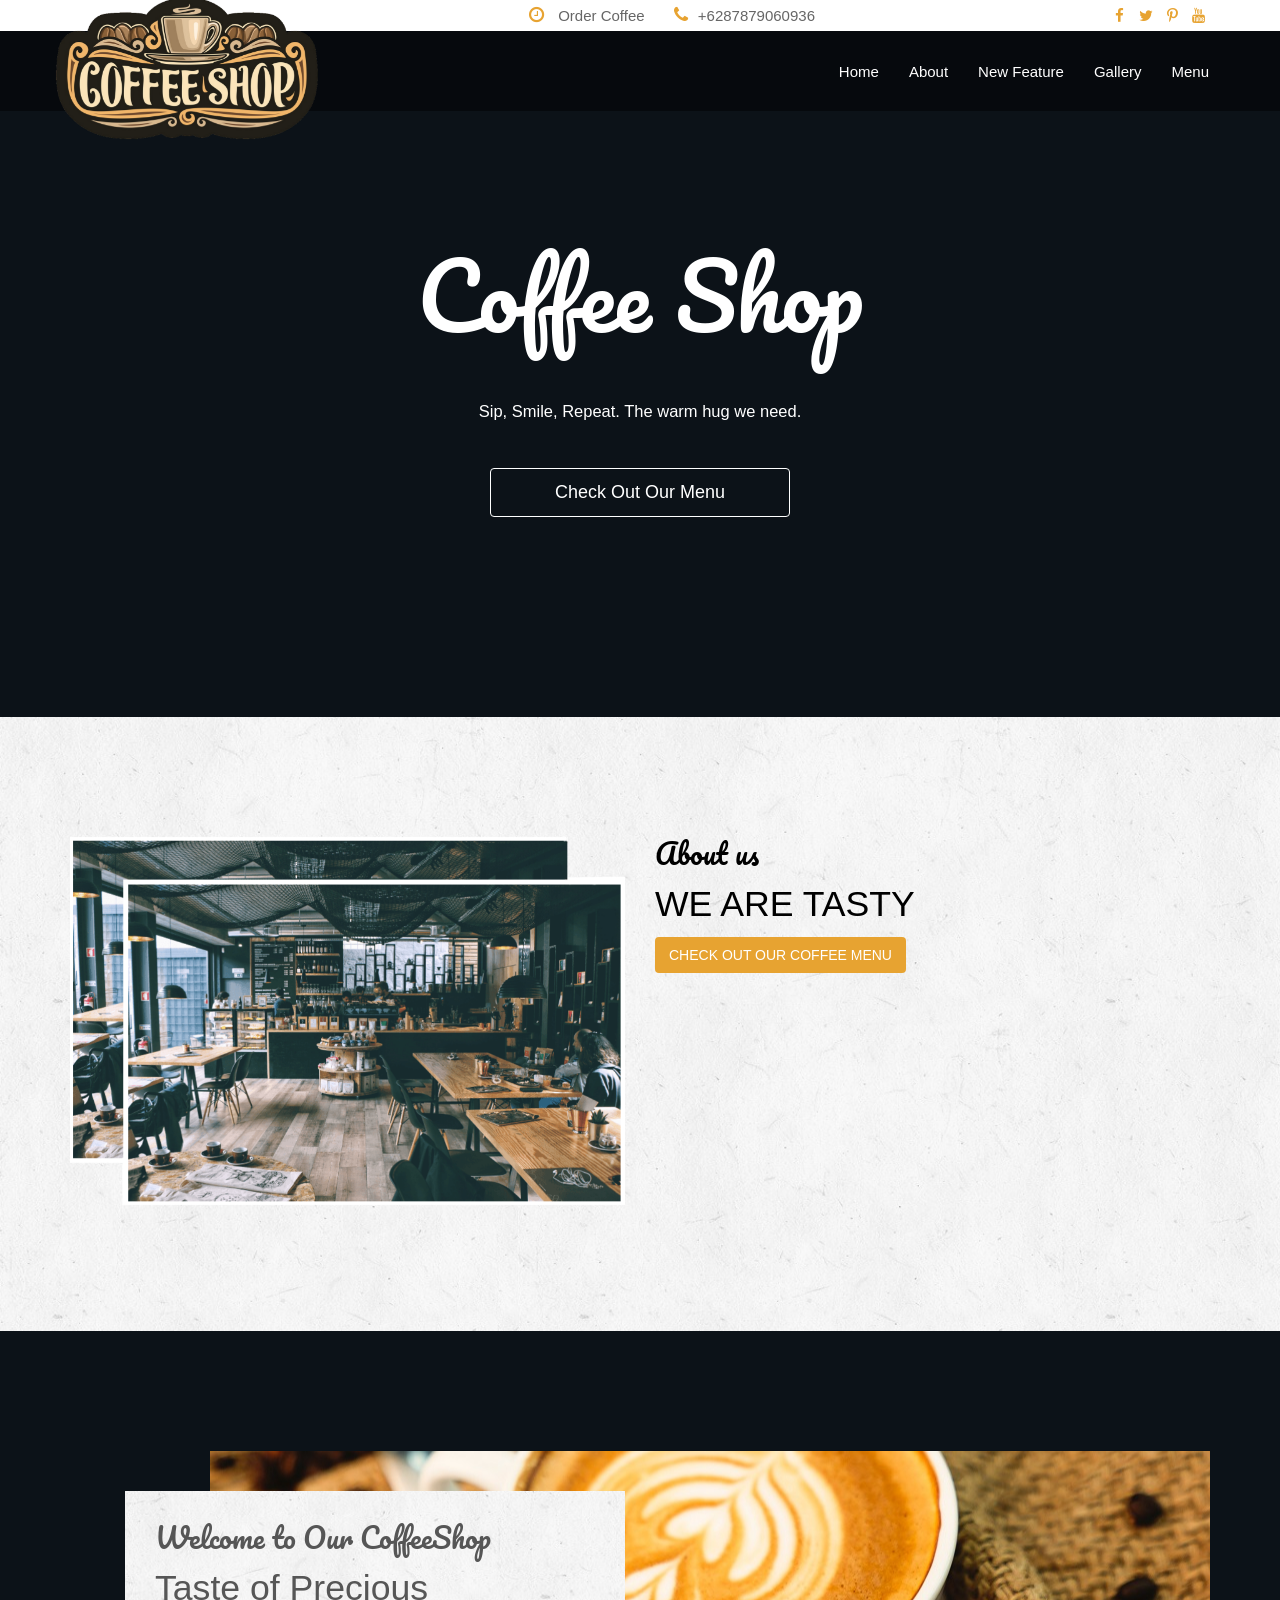
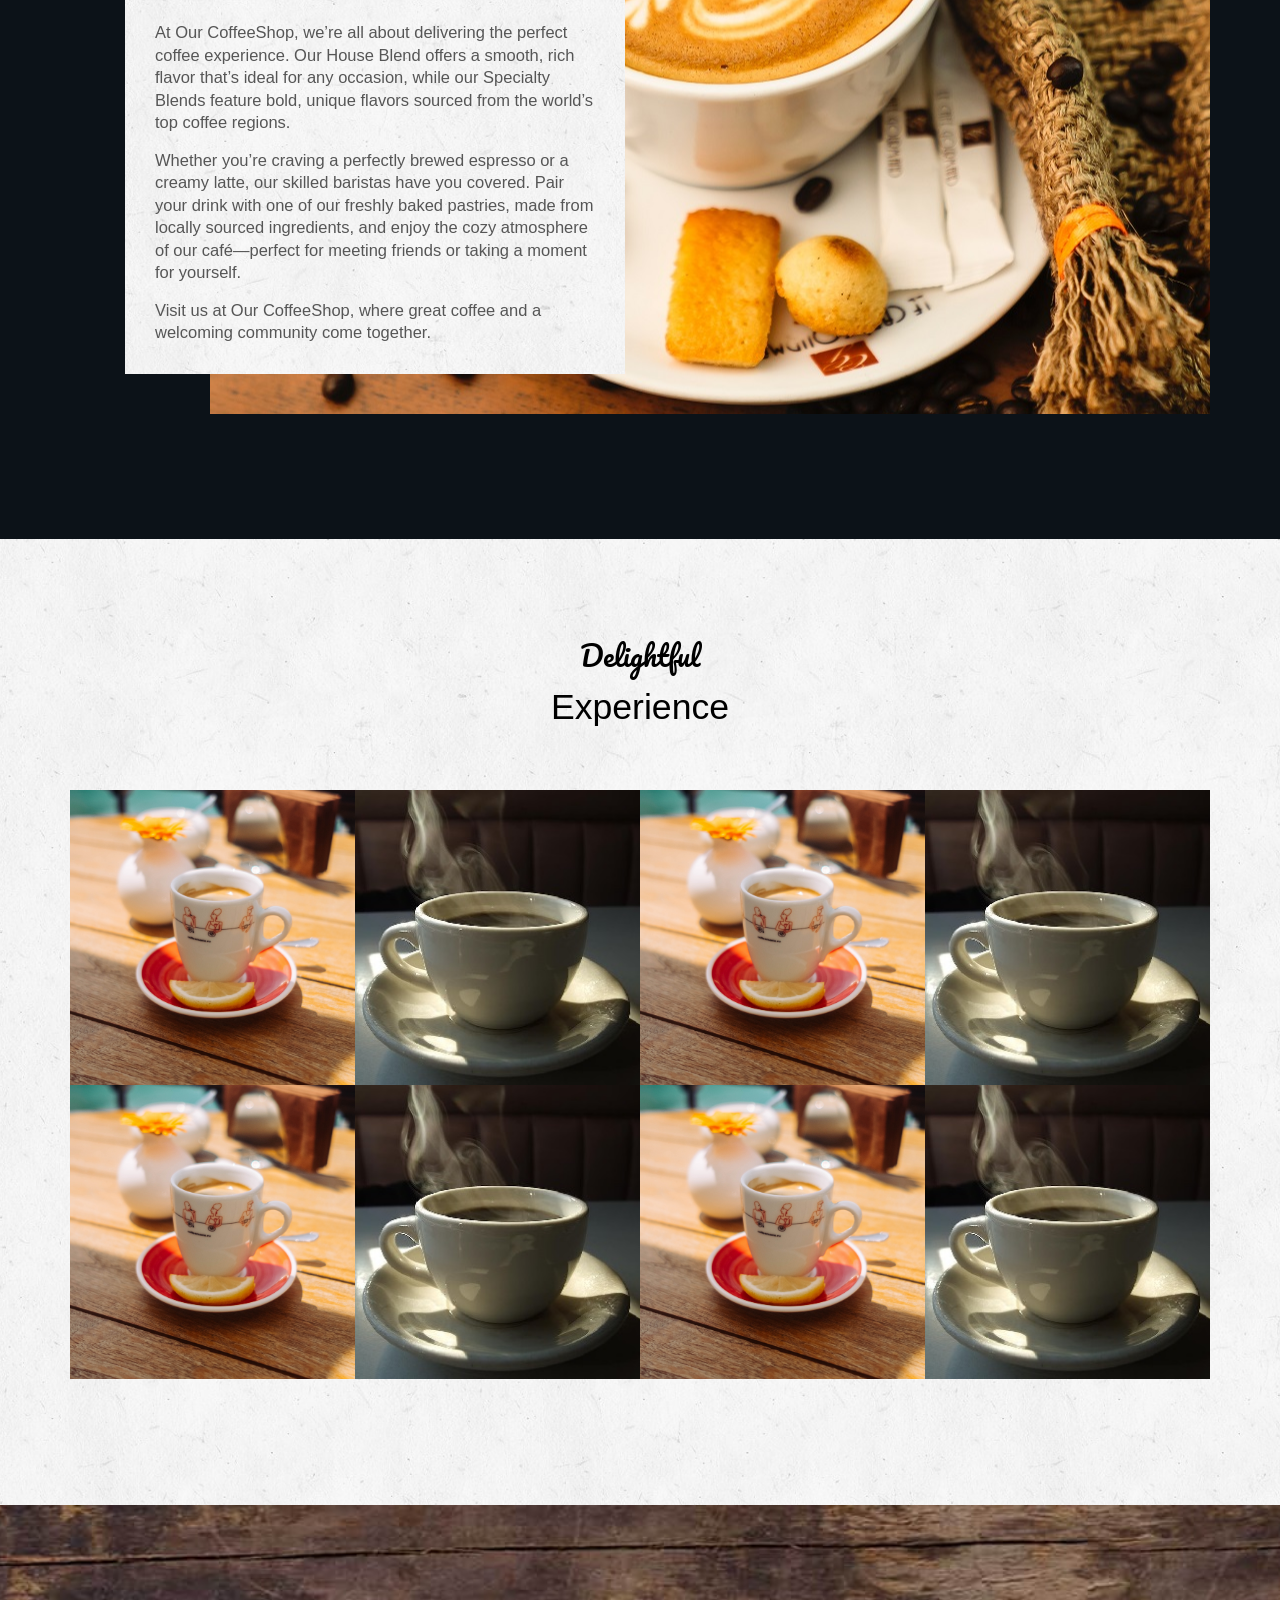
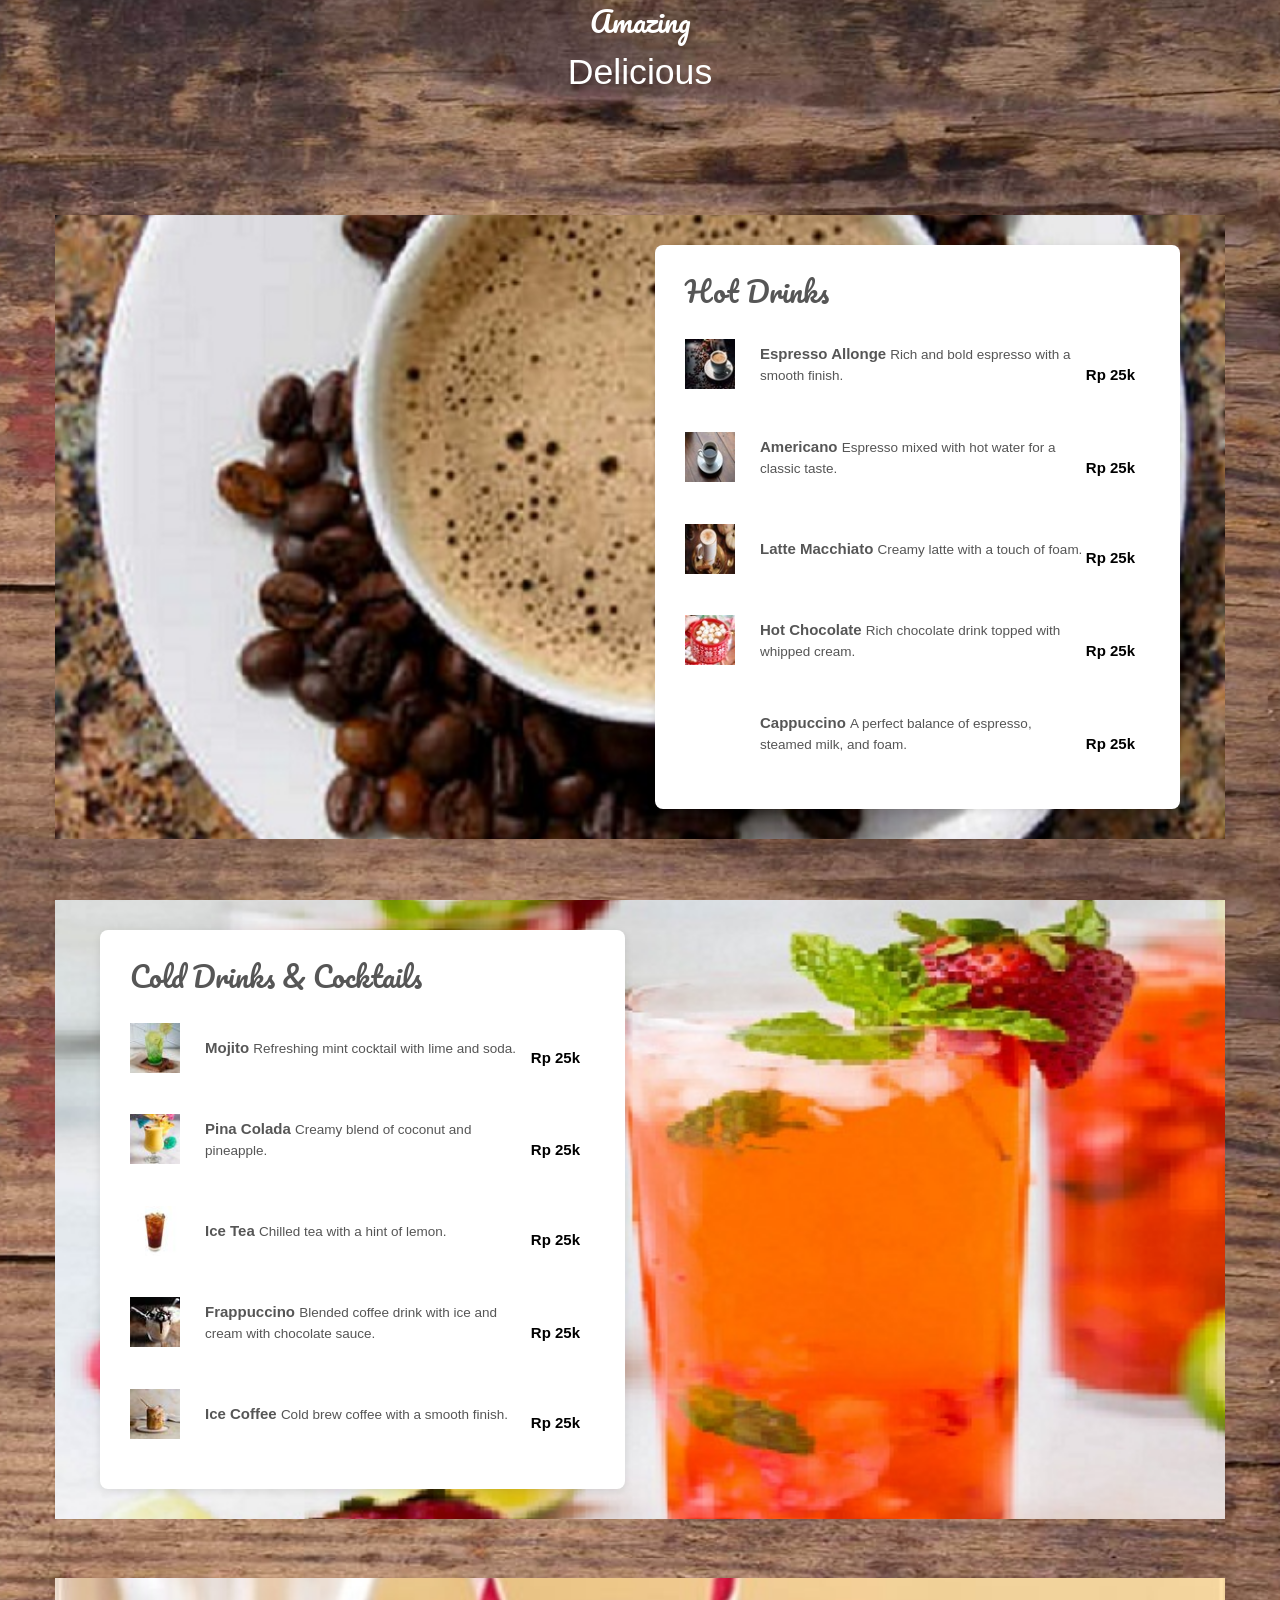
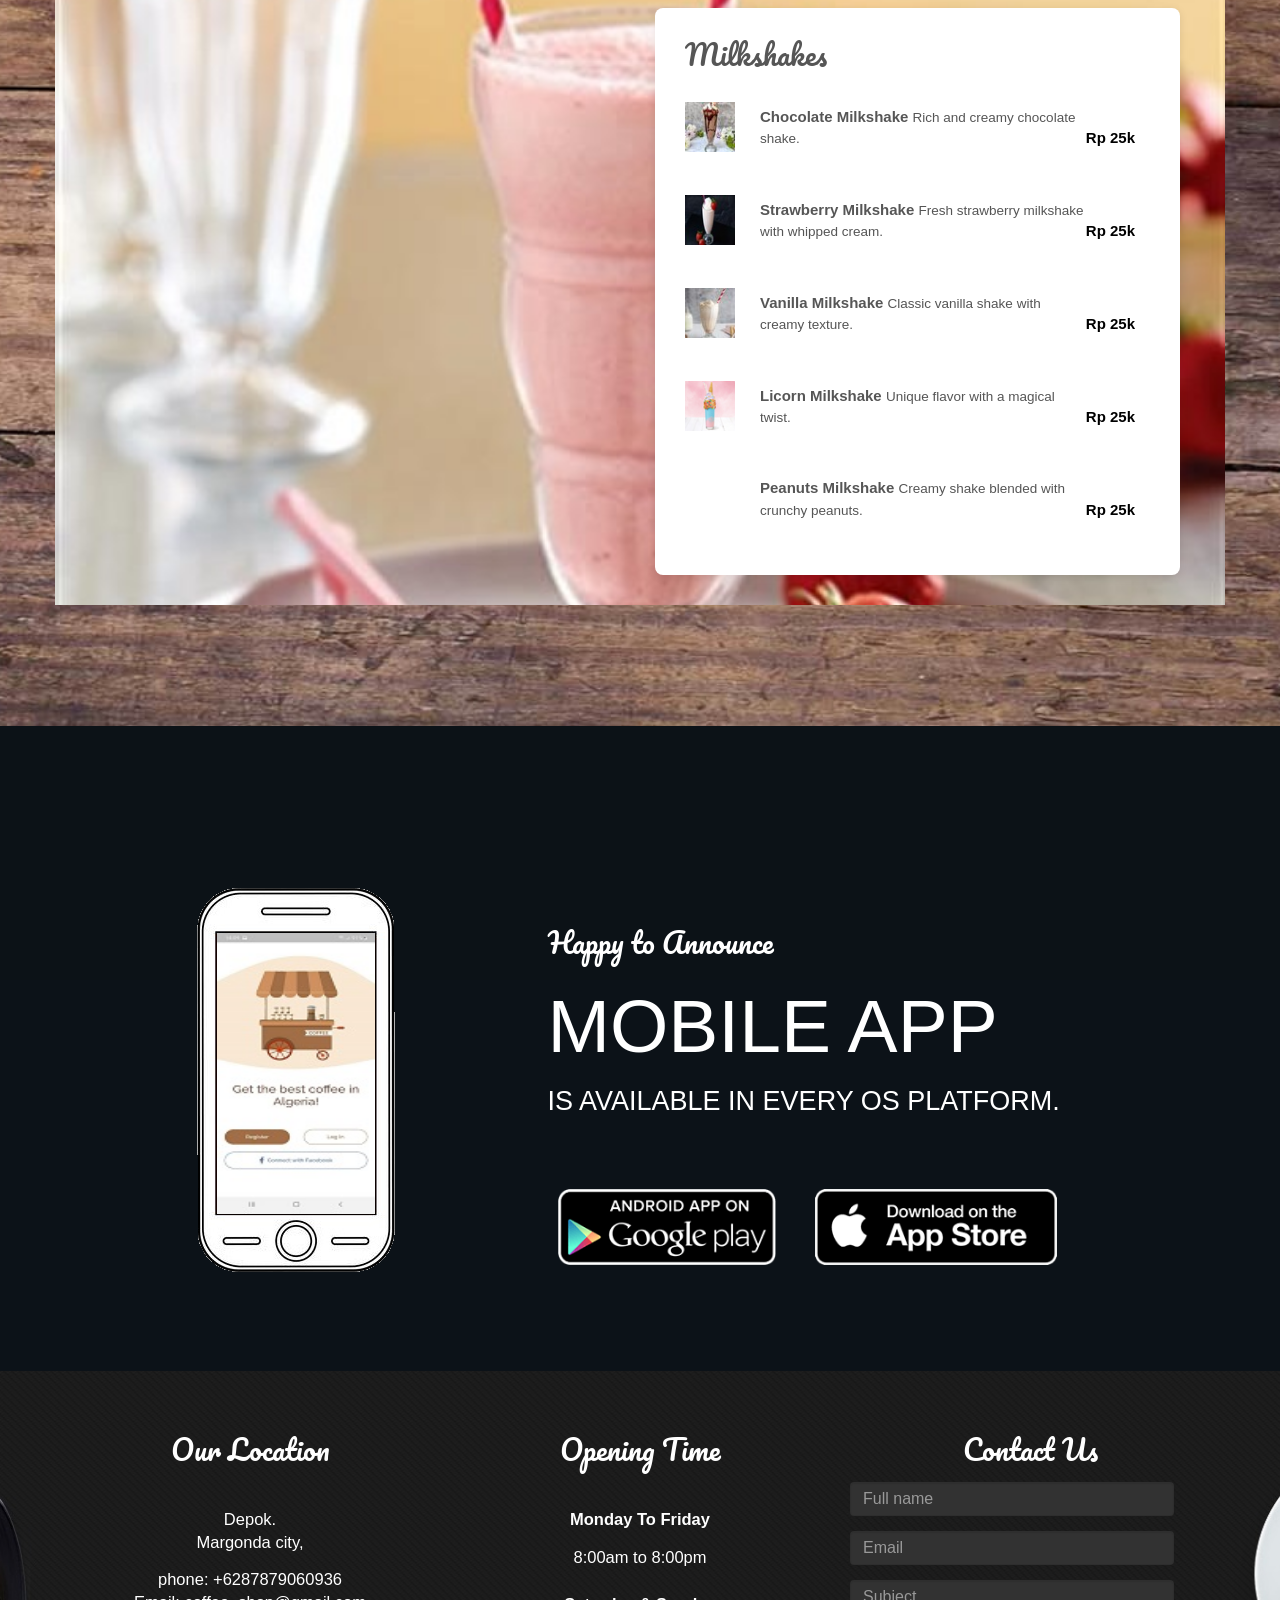
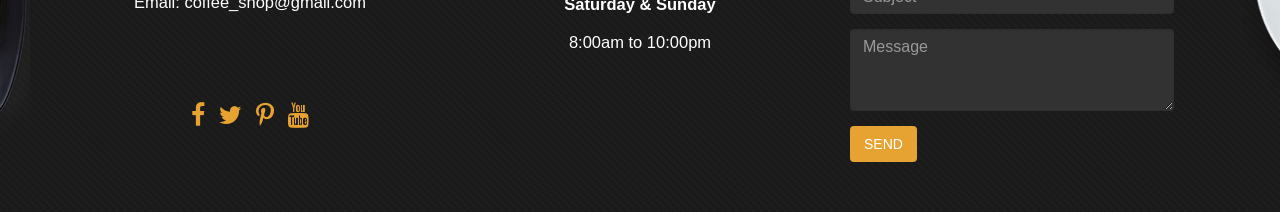
==== index.html @ e51ab301 "Update index.html" ====
<!doctype html>
<!--[if lt IE 7]>      <html class="no-js lt-ie9 lt-ie8 lt-ie7" lang=""> <![endif]-->
<!--[if IE 7]>         <html class="no-js lt-ie9 lt-ie8" lang=""> <![endif]-->
<!--[if IE 8]>         <html class="no-js lt-ie9" lang=""> <![endif]-->
<!--[if gt IE 8]><!--> <html class="no-js" lang=""> <!--<![endif]-->
    <head>
        <meta charset="utf-8">
        <meta http-equiv="X-UA-Compatible" content="IE=edge,chrome=1">
        <title>Coffee Shop</title>
        <meta name="description" content="">
        <meta name="viewport" content="width=device-width, initial-scale=1">
        <link rel="apple-touch-icon" href="apple-touch-icon.png">

        <link rel="stylesheet" href="assets/css/bootstrap.min.css">
        <link href='https://fonts.googleapis.com/css?family=Pacifico' rel='stylesheet' type='text/css'>
        <link rel="stylesheet" href="assets/css/font-awesome.min.css">
        <!--        <link rel="stylesheet" href="assets/css/bootstrap-theme.min.css">-->


        <!--For Plugins external css-->
        <link rel="stylesheet" href="assets/css/animate/animate.css" />
        <link rel="stylesheet" href="assets/css/plugins.css" />

        <!--Theme custom css -->
        <link rel="stylesheet" href="assets/css/style.css">

        <!--Theme Responsive css-->
        <link rel="stylesheet" href="assets/css/responsive.css" />

        <script src="assets/js/vendor/modernizr-2.8.3-respond-1.4.2.min.js"></script>
    </head>
    <body>
        <!--[if lt IE 8]>
            <p class="browserupgrade">You are using an <strong>outdated</strong> browser. Please <a href="http://browsehappy.com/">upgrade your browser</a> to improve your experience.</p>
        <![endif]-->
		<div class='preloader'><div class='loaded'>&nbsp;</div></div>
        <header id="home" class="navbar-fixed-top">
            <div class="header_top_menu clearfix">	
                <div class="container">
                    <div class="row">	
                        <div class="col-md-5 col-md-offset-3 col-sm-12 text-right">
                            <div class="call_us_text">
								<a href=""><i class="fa fa-clock-o"></i> Order Coffee </a>
								<a href=""><i class="fa fa-phone"></i>+6287879060936</a>
							</div>
                        </div>

                        <div class="col-md-4 col-sm-12">
                            <div class="head_top_social text-right">
                                <a href=""><i class="fa fa-facebook"></i></a>
                                <a href=""><i class="fa fa-twitter"></i></a>
                                <a href=""><i class="fa fa-pinterest-p"></i></a>
                                <a href=""><i class="fa fa-youtube"></i></a>
                            </div>	
                        </div>

                    </div>			
                </div>
            </div>

            <!-- End navbar-collapse-->

            <div class="main_menu_bg">
                <div class="container"> 
                    <div class="row">
                        <nav class="navbar navbar-default">
                            <div class="container-fluid">
                                <!-- Brand and toggle get grouped for better mobile display -->
                                <div class="navbar-header">
                                    <button type="button" class="navbar-toggle collapsed" data-toggle="collapse" data-target="#bs-example-navbar-collapse-1" aria-expanded="false">
                                        <span class="sr-only">Toggle navigation</span>
                                        <span class="icon-bar"></span>
                                        <span class="icon-bar"></span>
                                        <span class="icon-bar"></span>
                                    </button>
                                    <a class="navbar-brand our_logo" href="#"><img src="assets/images/logo-for-coffee-shop-vector-20164369.png" alt="" /></a>
                                </div>

                                <!-- Collect the nav links, forms, and other content for toggling -->
                                <div class="collapse navbar-collapse" id="bs-example-navbar-collapse-1">

                                    <ul class="nav navbar-nav navbar-right">
                                        <li><a href="#slider">Home</a></li>
                                        <li><a href="#abouts">About</a></li>
                                        <li><a href="#features">New Feature</a></li>
                                        <li><a href="#portfolio">Gallery</a></li>
                                        <li><a href="#ourPakeg">Menu</a></li>
                                    </ul>
                                </div><!-- /.navbar-collapse -->
                            </div><!-- /.container-fluid -->
                        </nav>
                    </div>
                </div>
            </div>	
        </header> <!-- End Header Section -->

        <section id="slider" class="slider">
            <div class="slider_overlay">
                <div class="container">
                    <div class="row">
                        <div class="main_slider text-center">
                            <div class="col-md-12">
                                <div class="main_slider_content wow zoomIn" data-wow-duration="1s">
                                    <h1>Coffee Shop</h1>
                                    <p>Sip, Smile, Repeat. The warm hug we need. </p>
                                    <a href="#features" class="btn-lg">Check Out Our Menu</a>
                                </div>
                            </div>	
                        </div>

                    </div>
                </div>
            </div>
        </section>

        <section id="abouts" class="abouts">
            <div class="container">
                <div class="row">
                    <div class="abouts_content">
                        <div class="col-md-6">
                            <div class="single_abouts_text text-center wow slideInLeft" data-wow-duration="1s">
                                <img src="assets/images/about.png" alt="" />
                            </div>
                        </div>

                        <div class="col-md-6">
                            <div class="single_abouts_text wow slideInRight" data-wow-duration="1s">
                                <h4>About us</h4>
                                <h3>WE ARE TASTY</h3>
                                
                                <a href="#portfolio" class="btn btn-primary"> Check Out Our Coffee Menu</a>
                            </div>
                        </div>
                    </div>
                </div>
            </div>
        </section>

        <section id="features" class="features">
            <div class="slider_overlay">
                <div class="container">
                    <div class="row">
                        <div class="main_features_content_area  wow fadeIn" data-wow-duration="3s">
                            <div class="col-md-12">
                                <div class="main_features_content text-left">
                                    <div class="col-md-6">
                                        <div class="single_features_text">
                                            <h4>Welcome to Our CoffeeShop</h4>
                                            <h3>Taste of Precious</h3>
                                            <p> At Our CoffeeShop, we’re all about delivering the perfect coffee experience. 
                                                Our House Blend offers a smooth, rich flavor that’s ideal for any occasion, while our Specialty Blends feature bold, unique flavors sourced from the world’s top coffee regions.
                                            </p>
                                            <p> Whether you’re craving a perfectly brewed espresso or a creamy latte, our skilled baristas have you covered. 
                                                Pair your drink with one of our freshly baked pastries, made from locally sourced ingredients, and enjoy the cozy atmosphere of our café—perfect for meeting friends or taking a moment for yourself.
                                            </p>
                                            <p> Visit us at Our CoffeeShop, where great coffee and a welcoming community come together.
                                            </p>

                                            <!--<a href="" class="btn btn-primary">click here</a>-->
                                        </div>
                                    </div>
                                </div>
                            </div>
                        </div>
                    </div>
                </div>
            </div>
        </section>

        <section id="portfolio" class="portfolio">
            <div class="container">
                <div class="row">
                    <div class="portfolio_content text-center  wow fadeIn" data-wow-duration="5s">
                        <div class="col-md-12">
                            <div class="head_title text-center">
                                <h4>Delightful</h4>
                                <h3>Experience</h3>
                            </div>

                            <div class="main_portfolio_content">
                                <div class="col-md-3 col-sm-4 col-xs-6 single_portfolio_text">
                                    <img src="assets/images/coffee1.jpg" alt="" />
                                    <div class="portfolio_images_overlay text-center">
                                        <h6>Hot Cup Of Coffee</h6>
                                        <p class="product_price">Rp 12k</p>
                                    </div>
                                </div>
                                <div class="col-md-3 col-sm-4 col-xs-6 single_portfolio_text">
                                    <img src="assets/images/coffee3.jpg" alt="" />
                                    <div class="portfolio_images_overlay text-center">
                                        <h6>Cup Of Tea</h6>
                                        <p class="product_price">Rp 12k</p>
                                    </div>								
                                </div>
                                <div class="col-md-3 col-sm-4 col-xs-6 single_portfolio_text">
                                    <img src="assets/images/coffee1.jpg" alt="" />
                                    <div class="portfolio_images_overlay text-center">
                                        <h6>Hot Cup Of Coffee</h6>
                                        <p class="product_price">Rp 12k</p>
                                    </div>								
                                </div>
                                <div class="col-md-3 col-sm-4 col-xs-6 single_portfolio_text">
                                    <img src="assets/images/coffee3.jpg" alt="" />
                                    <div class="portfolio_images_overlay text-center">
                                        <h6>Cup Of Tea</h6>
                                        <p class="product_price">Rp 12k</p>
                                    </div>								
                                </div>
                                <div class="col-md-3 col-sm-4 col-xs-6 single_portfolio_text">
                                    <img src="assets/images/coffee1.jpg" alt="" />
                                    <div class="portfolio_images_overlay text-center">
                                        <h6>IHot Cup Of Coffee</h6>
                                        <p class="product_price">Rp 12k</p>
                                    </div>								
                                </div>
                                <div class="col-md-3 col-sm-4 col-xs-6 single_portfolio_text">
                                    <img src="assets/images/coffee3.jpg" alt="" />
                                    <div class="portfolio_images_overlay text-center">
                                        <h6>Cup Of Tea</h6>
                                        <p class="product_price">Rp 12k</p>
                                    </div>								
                                </div>
                                <div class="col-md-3 col-sm-4 col-xs-6 single_portfolio_text">
                                    <img src="assets/images/coffee1.jpg" alt="" />
                                    <div class="portfolio_images_overlay text-center">
                                        <h6>Hot Cup Of Coffee</h6>
                                        <p class="product_price">Rp 12k</p>
                                    </div>								
                                </div>
                                <div class="col-md-3 col-sm-4 col-xs-6 single_portfolio_text">
                                    <img src="assets/images/coffee3.jpg" alt="" />
                                    <div class="portfolio_images_overlay text-center">
                                        <h6>Cup Of Tea</h6>
                                        <p class="product_price">Rp 12k</p>
                                    </div>								
                                </div>
                            </div>
                        </div>
                    </div>
                </div>
            </div>
        </section>

        <section id="ourPakeg" class="ourPakeg">
    <div class="container">
        <div class="main_pakeg_content">
            <div class="row">
                <div class="head_title text-center">
                    <h4>Amazing</h4>
                    <h3>Delicious</h3>
                </div>

                <article class="single_pakeg_one wow rotateInDownRight">
                    <div class="col-md-6 col-md-offset-6 col-sm-8 col-sm-offset-4">
                        <div class="single_pakeg_text">
                            <div class="pakeg_title">
                                <h4>Hot Drinks</h4>
                            </div>
                            <ul>
                                <li class="espresso">
                                    <div>
                                        <span class="drink-name">Espresso Allonge</span>
                                        <span class="drink-description">Rich and bold espresso with a smooth finish.</span>
                                    </div>
                                    <span class="drink-price">Rp 25k</span>
                                </li>
                                <li class="americano">
                                    <div>
                                        <span class="drink-name">Americano</span>
                                        <span class="drink-description">Espresso mixed with hot water for a classic taste.</span>
                                    </div>
                                    <span class="drink-price">Rp 25k</span>
                                </li>
                                <li class="latte">
                                    <div>
                                        <span class="drink-name">Latte Macchiato</span>
                                        <span class="drink-description">Creamy latte with a touch of foam.</span>
                                    </div>
                                    <span class="drink-price">Rp 25k</span>
                                </li>
                                <li class="hot-chocolate">
                                    <div>
                                        <span class="drink-name">Hot Chocolate</span>
                                        <span class="drink-description">Rich chocolate drink topped with whipped cream.</span>
                                    </div>
                                    <span class="drink-price">Rp 25k</span>
                                </li>
                                <li class="cappucino">
                                    <div>
                                        <span class="drink-name">Cappuccino</span>
                                        <span class="drink-description">A perfect balance of espresso, steamed milk, and foam.</span>
                                    </div>
                                    <span class="drink-price">Rp 25k</span>
                                </li>
                            </ul>
                        </div>
                    </div>
                </article>

                <article class="single_pakeg_two wow rotateInDownLeft">
                    <div class="col-md-6 col-sm-8">
                        <div class="single_pakeg_text">
                            <div class="pakeg_title">
                                <h4>Cold Drinks & Cocktails</h4>
                            </div>
                            <ul>
                                <li class="mojito">
                                    <div>
                                        <span class="drink-name">Mojito</span>
                                        <span class="drink-description">Refreshing mint cocktail with lime and soda.</span>
                                    </div>
                                    <span class="drink-price">Rp 25k</span>
                                </li>
                                <li class="pina-colada">
                                    <div>
                                        <span class="drink-name">Pina Colada</span>
                                        <span class="drink-description">Creamy blend of coconut and pineapple.</span>
                                    </div>
                                    <span class="drink-price">Rp 25k</span>
                                </li>
                                <li class="ice-tea">
                                    <div>
                                        <span class="drink-name">Ice Tea</span>
                                        <span class="drink-description">Chilled tea with a hint of lemon.</span>
                                    </div>
                                    <span class="drink-price">Rp 25k</span>
                                </li>
                                <li class="frappuccino">
                                    <div>
                                        <span class="drink-name">Frappuccino</span>
                                        <span class="drink-description">Blended coffee drink with ice and cream with chocolate sauce.</span>
                                    </div>
                                    <span class="drink-price">Rp 25k</span>
                                </li>
                                <li class="ice-coffee">
                                    <div>
                                        <span class="drink-name">Ice Coffee</span>
                                        <span class="drink-description">Cold brew coffee with a smooth finish.</span>
                                    </div>
                                    <span class="drink-price">Rp 25k</span>
                                </li>
                            </ul>
                        </div>
                    </div>
                </article>

                <article class="single_pakeg_three wow rotateInDownRight">
                    <div class="col-md-6 col-md-offset-6 col-sm-8 col-sm-offset-4">
                        <div class="single_pakeg_text">
                            <div class="pakeg_title">
                                <h4>Milkshakes</h4>
                            </div>
                            <ul>
                                <li class="chocolate">
                                    <div>
                                        <span class="drink-name">Chocolate Milkshake</span>
                                        <span class="drink-description">Rich and creamy chocolate shake.</span>
                                    </div>
                                    <span class="drink-price">Rp 25k</span>
                                </li>
                                <li class="strawberry">
                                    <div>
                                        <span class="drink-name">Strawberry Milkshake</span>
                                        <span class="drink-description">Fresh strawberry milkshake with whipped cream.</span>
                                    </div>
                                    <span class="drink-price">Rp 25k</span>
                                </li>
                                <li class="vanilla">
                                    <div>
                                        <span class="drink-name">Vanilla Milkshake</span>
                                        <span class="drink-description">Classic vanilla shake with creamy texture.</span>
                                    </div>
                                    <span class="drink-price">Rp 25k</span>
                                </li>
                                <li class="licorn">
                                    <div>
                                        <span class="drink-name">Licorn Milkshake</span>
                                        <span class="drink-description">Unique flavor with a magical twist.</span>
                                    </div>
                                    <span class="drink-price">Rp 25k</span>
                                </li>
                                <li class="peanuts">
                                    <div>
                                        <span class="drink-name">Peanuts Milkshake</span>
                                        <span class="drink-description">Creamy shake blended with crunchy peanuts.</span>
                                    </div>
                                    <span class="drink-price">Rp 25k</span>
                                </li>
                            </ul>
                        </div>
                    </div>
                </article>
            </div>
        </div>
    </div>
</section>

        
        <section id="mobaileapps" class="mobailapps">
            <div class="slider_overlay">
                <div class="container">
                    <div class="row">
                        <div class="main_mobail_apps_content wow zoomIn">
                            <div class="col-md-5 col-sm-12 text-center">
                                <img style="margin-top: 70px;" src="assets/images/iphone1.png" alt="" />
                            </div>
                            <div class="col-md-7 col-sm-12">
                                <div class="single_monail_apps_text">
                                    <h4> Happy to Announce </h4>
                                    <h1>Mobile App <span>is Available in every OS platform.</span></h1>

                                    <a href=""><img src="assets/images/google.png" alt="" /></a>
                                    <a href=""><img src="assets/images/apps.png" alt="" /></a>
                                </div>
                            </div>
                        </div>
                    </div>
                </div>
            </div>
        </section>

        <section id="footer_widget" class="footer_widget">
            <div class="container">
                <div class="row">
                    <div class="footer_widget_content text-center">
                        <div class="col-md-4">
                            <div class="single_widget wow fadeIn" data-wow-duration="2s">
                                <h3>Our Location</h3>

                                <div class="single_widget_info">
                                    <p>Depok.

                                        <span>Margonda city,</span>
                                        
                                        <span class="phone_email">phone: +6287879060936</span>
                                        <span>Email: coffee_shop@gmail.com</span></p>
                                </div>

                                <div class="footer_socail_icon">
                                    <a href=""><i class="fa fa-facebook"></i></a>
                                    <a href=""><i class="fa fa-twitter"></i></a>
                                    <a href=""><i class="fa fa-pinterest-p"></i></a>
                                    <a href=""><i class="fa fa-youtube"></i></a>
                                </div>
                            </div>
                        </div>

                        <div class="col-md-4">
                            <div class="single_widget wow fadeIn" data-wow-duration="4s">
                                <h3>Opening Time</h3>

                                <div class="single_widget_info">
                                    <p><span class="date_day">Monday To Friday</span>
                                        <span>8:00am to 8:00pm</span>

                                        <span class="date_day">Saturday & Sunday</span>
                                        <span>8:00am to 10:00pm</span></p>
                                </div>
                            </div>
                        </div>

                        <div class="col-md-4">
                            <div class="single_widget wow fadeIn" data-wow-duration="5s">
                                <h3>Contact Us</h3>

                                <div class="single_widget_form text-left">
                                    <form action="#" id="formid">
                                        <div class="form-group">
                                            <input type="text" class="form-control" name="name" placeholder="Full name" required="">
                                        </div>

                                        <div class="form-group">
                                            <input type="email" class="form-control" name="email" placeholder="Email" required="">
                                        </div>

                                        <div class="form-group">
                                            <input type="text" class="form-control" placeholder="Subject">
                                        </div> <!-- end of form-group -->

                                        <div class="form-group">
                                            <textarea class="form-control" name="message" rows="3" placeholder="Message"></textarea>
                                        </div>
                                          <input type="submit" value="SEND" class="btn btn-primary">
                                    </form>	
                                </div>
                            </div>
                        </div>
                    </div>
                </div>
            </div>
        </section>



        <!--Footer-->
        
		
		<div class="scrollup">
			<a href="#"><i class="fa fa-chevron-up"></i></a>
		</div>		


        <script src="assets/js/vendor/jquery-1.11.2.min.js"></script>
        <script src="assets/js/vendor/bootstrap.min.js"></script>

        <script src="assets/js/jquery-easing/jquery.easing.1.3.js"></script>
        <script src="assets/js/wow/wow.min.js"></script>
        <script src="assets/js/plugins.js"></script>
        <script src="assets/js/main.js"></script>
    </body>
</html>
---- assets/css/style.css ----
/*

Author: Bootstrapthemes
Author URI: http://bootstrapthemes.co

*/
/* ==========================================================================
   Author's custom styles
   ========================================================================== */
html,
body {
    background-color: #1E2E3B;
    font-size: 15px;
    color: #565656;
    width: 100%;
    padding: 0;
    margin-left: 0;
    margin-right: 0;
    font-family: 'roboto', sans-serif;
    font-weight: 300;
}

/*==========================================
PRE LOADER 
==========================================*/

.preloader {
    position: fixed;
    top: 0;
    left: 0;
    right: 0;
    bottom: 0;
    background-color: #fefefe;
    z-index: 99999;
    height: 100%;
    width: 100%;
    overflow: hidden !important;
}

.loaded {
    width: 60px;
    height: 60px;
    position: absolute;
    left: 50%;
    top: 50%;
    background-image: url(../images/preloading.gif);
    background-repeat: no-repeat;
    background-position: center;
    -moz-background-size: cover;
    background-size: cover;
    margin: -20px 0 0 -20px;
}
img {
    -moz-user-select: none;
    -webkit-user-select: none;
    -ms-user-select: none;
    user-select: none;
    -webkit-user-drag: none;
}
a,
a:hover,
a:active,
a:focus {
    text-decoration: none;
    outline: none;
}
a,
button,
a span {
    -webkit-transition: 0.2s ease-in-out;
    -o-transition: 0.2s ease-in-out;
    transition: 0.2s ease-in-out;
}
.btn.extra-width {
    padding: 13px 40px;
}
.btn:focus,
.btn:active {
    outline: inherit;
}
*,
*:before,
*:after {
    -webkit-box-sizing: border-box;
    -moz-box-sizing: border-box;
    box-sizing: border-box;
    /*    direction: rtl;*/
}
p {
    margin: 0 0 15px;
}
.clear {
    clear: both;
}
ol,
ul {
    list-style: none;
    padding: 0;
}
img {
    max-width: 100%;
}
textarea,
input[type="text"],
input[type="password"],
input[type="datetime"],
input[type="datetime-local"],
input[type="date"],
input[type="month"],
input[type="time"],
input[type="week"],
input[type="number"],
input[type="email"],
input[type="url"],
input[type="search"],
input[type="tel"],
input[type="color"],
.uneditable-input {
    outline: none;
}
.form-control {
    border: 1px solid rgba(0, 0, 0, 0.08);
    font-size: 16px;
    height: 34px;
    max-width: 90%;
    background: #323232;
}
.form-control:focus {
    border-color: #d6962c;
}
h1,
h2,
h3 {
    font-family: 'roboto', sans-serif;
    font-weight: 300;
    margin: 0;
}
h4,
h5 {
    
    font-weight: 300;
    margin: 0;
    line-height: 2rem;
	font-family: 'Pacifico', cursive;

}
h1 {
    font-size: 3rem;
    line-height: 4rem;
    font-weight: 300;
}
h2 {
    font-size: 2.5rem;
    line-height: 3rem;
    margin-bottom: .9rem;
	text-transform:uppercase;
	color:#3879D9;	
}
h3 {
    font-weight: 300;
    margin-bottom: .9rem;
    font-size: 2.375rem;
    line-height: 2.5rem;

}
h4 {
    font-size:1.875rem;
    line-height: 2.2rem;
    margin-bottom: 1.1rem;
	font-family: 'Pacifico', cursive;

}
h5 {
    font-size: 1.3rem;
    margin-bottom: 1rem;
}
h6 {
    font-size: 1rem;
    margin-bottom: .9rem;
}
p {
    line-height: 1.5rem;
    font-size: 1.1rem;
}
p:last-child {
    margin-bottom: 0px;
}

/*.home-wrap h1,*/
.home-wrap h2,
.home-wrap h3,
.home-wrap h4,
.home-wrap h5,
.home-wrap p {
    color: #ffffff;
    font-family: 'roboto', sans-serif;
}
.text {
    color: #333333;
}
.colorstext {
    color: #f56363;
}
.coloricon i {
    color: #f56363;
}
.colorsbg {
    background: #f56363;
    color: #ffffff;
}
.colorsbg .separator2 {
    border: 2px solid;
}
.colorsbg .separator_wrap::after,
.colorsbg .separator_wrap::before {
    background-color: #ffffff;
}
.lightbg {
    background-color: #f9f9f9;
}
.transition {
    -webkit-transition: all 300ms linear;
    -moz-transition: all 300ms linear;
    -o-transition: all 300ms linear;
    -ms-transition: all 300ms linear;
    transition: all 300ms linear;
}
/*
Section
*/
section{
	margin:0;
}
.sections {
    padding-top: 100px;
    padding-bottom: 100px;
    position: relative;
    overflow: hidden;
}
.sections.footer {
    padding-bottom: 80px;
}
section .subtitle h5 {
    margin-top: 10px;
    font-size: 1.3rem;
    font-family: 'roboto', sans-serif;
}
.parallax-section {
    max-width: 100%;
    color: #ffffff;
}
section .title-half h2 {
    font-size: 3rem;
    line-height: 4rem;
    font-weight: 300;
    margin-bottom: 1.4rem;
}
section .subtitle-half h5 {
    font-weight: 100;
    font-size: 17px;
}
/*
section:nth-of-type(odd) {
    background-color: #F9F9F9;
}*/
.fw-special-title-half {
    font-size: 2rem;
    line-height: 3rem;
    font-weight: 100;
    /*    margin-bottom: 10px;*/
}
.heading {
    margin-bottom: 4rem;
}
.overlay {
    background-color: rgba(0, 0, 0, 0.3);
    width: 100%;
    min-height: 750px;
}
.overlay-fluid-block {
    background-color: rgba(0, 0, 0, 0.5);
    width: 100%;
}
.home-overlay-fluid {
    background-color: rgba(41, 41, 41, 0.68);
    width: 80%;
    margin: auto;
}
.overlay-img {
    background: rgba(0, 0, 0, 0.3);
    width: 100%;
    padding-top: 100px;
    padding-bottom: 100px;
    color: #ffffff;
}
.no-padding {
    padding: 0 !important;
}
.fluid-blocks-col {
    padding: 70px 40px 0 80px;
}
.fluid-blocks-col-right {
    padding: 70px 80px 0 40px;
}
/*
Separator
*/
.separator {
    height: 1px;
    width: 150px;
    margin: auto;
    background: #f56363;
}
.separator-left {
    height: 1px;
    width: 150px;
    background: #f56363;
}
.separator_wrap {
    text-align: center;
}
.separator_wrap-left {
    text-align: left;
    margin-top: 5px;
    margin-bottom: 30px;
}
.separator_wrap::after,
.separator_wrap::before {
    background-color: #f56363;
    display: inline-block;
    vertical-align: middle;
    content: "";
    width: 90px;
    height: 1px;
    margin-top: 2px;
}
.separator_wrap-left::after {
    background-color: #f56363;
    display: inline-block;
    vertical-align: middle;
    content: "";
    width: 80px;
    height: 1px;
    margin-top: 2px;
}
.separator2 {
    display: inline-block;
    width: 8px;
    height: 8px;
    border: 2px solid #f56363;
    transform: rotate(45deg);
    margin-right: 4px;
}
/*
Button
*/
.btn-primary.active.focus,
.btn-primary.active:focus,
.btn-primary.active:hover,
.btn-primary:active.focus,
.btn-primary:active:focus,
.btn-primary:active:hover,
.open > .dropdown-toggle.btn-primary.focus,
.open > .dropdown-toggle.btn-primary:focus,
.open > .dropdown-toggle.btn-primary:hover,
.btn-primary.focus,
.btn-primary:focus,
.btn-primary.disabled,
.btn-primary.disabled:hover {
    color: #ffffff;
    background-color: #d6962c;
    border-color: #d6962c;
}
.btn {
    margin-right: 15px;
    border-radius: 0px;
}
/*.btn-default:active, .btn-default:hover  {
    background: transparent;
}*/
.btn-lg,
.btn-group-lg > .btn {
    padding: 8px;
    font-size: 1.2rem;
    border-radius: 4px;
    width: 200px;
    border: 1px solid #fff;
    text-transform: none;
    transition: .6s;
    margin-top: 30px;
    color: #fff;
}
a.btn-lg{
    padding: 10px;
    font-size: 1.2rem;
    border-radius: 4px;
    width: 300px;
    border: 1px solid #fff;
    text-transform: none;
    transition: .6s;
    margin-top: 30px;
    color: #fff;
	display:inline-block;
	background:transparent;
	line-height: 1.5em;
}


a.btn-lg:hover{
	background:#d6962c;
	color:#fff;
}

.btn-md,
.btn-group-md > .btn {
    padding: 8px 20px;
    font-size: 1.2rem;
    border-radius: 30px;
}

.btn-primary {
    color: #ffffff;
}
.btn-primary:active,
.btn-primary:hover {
    background: #d6962c;
}

.btn-default {
    color: #ffffff;
    border: 2px solid #ffffff;
    background-color: transparent;
}
.btn-default:before,
.btn-default:after {
    background-color: #ffffff;
}
.btn-default:focus {
    background-color: #ffffff;
    border-color: transparent;
}
.btn-default:hover {
    border-color: #ffffff;
    color: #f56363;
    background-color: #ffffff;
}
.btn-primary {
    background-color: #E7A331;
    color: #ffffff;
    border: 2px solid #E7A331;
    text-transform: uppercase;
	border-radius:4px;
}
.btn-primary:before,
.btn-primary:after {
    background-color: #ffffff;
}
.btn-primary:focus {
    background-color: #d6962c;
    border-color: #d6962c;
}
.btn-primary:hover {
    border-color: #d6962c;
    color: #fff;
}
/*
Extra height css
*/
.padding0{
	padding:0;
}
.center-content{
	text-align:center !important;
}
.margin-top-20 {
    margin-top: 20px;
}
.margin-bottom-20 {
    margin-bottom: 20px;
}
.margin-top-40 {
    margin-top: 40px;
}
.margin-bottom-40 {
    margin-bottom: 40px;
}
.margin-top-60 {
    margin-top: 60px;
}
.margin-80 {
    margin-top: 80px;
    margin-bottom: 80px;
}
.margin-bottom-60 {
    margin-bottom: 60px;
}
.margin-top-80 {
    margin-top: 80px;
}
.margin-bottom-80 {
    margin-bottom: 80px;
}
.padding-top-20 {
    padding-top: 1.33rem;
}
.padding-bottom-20 {
    padding-bottom: 1.33rem;
}
.padding-top-40 {
    padding-top: 2.66rem;
}
.padding-bottom-40 {
    padding-bottom: 2.66rem;
}
.padding-top-60 {
    padding-top: 5rem;
}
.padding-bottom-60 {
    padding-bottom: 5rem;
}
.padding-bottom-0 {
    padding-bottom: 0;
}
/*padding*/
.padding-twenty {
    padding: 10px 0;
}
.padding-fourty {
    padding: 20px 0;
}
.padding-sixty {
    padding: 30px 0;
}
.padding-eighty {
    padding: 40px 0;
}
h1 span {
    color: #f56363;
    font-weight: 400;
}

/*for placeholder changes*/

/*input::-webkit-input-placeholder {
  color: #CACACA;
  font-size: 18px;
}
input::-moz-placeholder {
  color: #CACACA;
  font-size: 18px;
}
input:-ms-input-placeholder {
  color: #CACACA;
  font-size: 18px;
}*/


/* Header top menu css */

.header_top_menu{
	background:#fff;
	position:relative;
}


a.navbar-brand.our_logo{
    position: absolute;
    left: 0;
    top: -50px;
    width: 25%;
}

.header_top_menu .call_us_text a{
	color:#666;
	font-size:15px;
	margin-left:15px;
	padding:5px;
	display:inline-block;
}
.header_top_menu .call_us_text a i{
	color:#e7a331;
	margin-right:10px;
	font-size:18px;
}

.head_top_social a{
    color: #e7a331;
    padding: 5px;
    display: inline-block;
}

/* main menu */
.menu-scroll {
    padding-top: 0px;
    padding-bottom: 0px;
    position: fixed;
    top: 0; 
	left: 0; 
	right: 0; 
	z-index: 300;
    box-shadow: 0 6px 12px rgba(0, 0, 0, .175);
    -webkit-box-shadow: 0 6px 12px rgba(0, 0, 0, .175);
    background-color: #000;
	height:80px;
	
}

.menu-scroll .header_top_menu{
	display:none;
}
.menu-scroll a.navbar-brand.our_logo {
    top: -16px;
}

.main_menu_bg{
	background:rgba(0, 0, 0, .45);
	height: 80px;
	
}
.navbar-default {
    background-color: transparent;
    border-color: transparent;
}
.container-fluid {
    margin-top: 15px;

}
.main_menu_bg li a.booking{
	border: 1px solid #fff;
    border-radius: 4px;
    color: #e7a331 !important;
    padding: 5px 10px;
    margin-top: 8px;
}
.main_menu_bg li a:hover.booking{
    color: #da9b31 !important;
}

.main_menu_bg .navbar {
   margin-bottom: 0px;
	
}

.navbar-default .navbar-nav>li>a {
    color: #fff;
}

.navbar-default .navbar-nav>li>a:hover, .navbar-default .navbar-nav>li>a:focus{
	color: #da9b31;
}

/* slider section */

.slider{
	background:url(../images/cover\ 2.jpg) center center no-repeat;
	background-size:cover;
}

.main_slider .main_slider_content h1{
font-size: 6rem;
    font-family: 'Pacifico', cursive;
    color: #fff;
    line-height: 6rem;
    margin:0px 0px 60px 0px;
}	
.main_slider_content{
	padding:250px 0px 200px 0px;
	width:70%;
	margin:0 auto;
	color:#fff;
}

.slider_overlay{
	background:rgba(0, 0, 0, .6);
	width:100%;
	top:0;
	left:0;
}


/* Abouts Section css */

.abouts{
	 background: url(../images/abtbg.jpg) no-repeat center top scroll;
  -moz-background-size: cover;
  -webkit-background-size: cover;
  -o-background-size: cover;
  background-size: cover;
  width: 100%;
  overflow: hidden;
}
.abouts_content{
	padding:120px 0px;
	display:inline-block;
}
.single_abouts_text h4{
	color:#000000;
}
.single_abouts_text h3{
	color:#000000;	
}


/* Features section css */
.features{
	background:url(../images/cover\ 1.jpg) center center no-repeat;
	-moz-background-size: cover;
	-webkit-background-size: cover;
	-o-background-size: cover;
	background-size: cover;
	width: 100%;
	overflow: hidden;	
}
.main_features_content_area{
	padding:120px 0px;
	display:inline-block;
}
.main_features_content{
	background:url(../images/feature.jpg) right center no-repeat;
	padding:40px;
	overflow:hidden;
}

.single_features_text{
	background:url(../images/textbg.jpg) center center no-repeat;
	padding:30px;
        background-size:cover;
}

/* Portfolio Section css */
.portfolio{
	background:url(../images/portfoliobg.jpg) center top no-repeat;
	-moz-background-size: cover;
	-webkit-background-size: cover;
	-o-background-size: cover;
	background-size: cover;
	width: 100%;
	overflow: hidden;	
}

.portfolio_content{
	padding-bottom:120px;
	display:inline-block;
}
.portfolio .portfolio_content .head_title h3{
	color:#000000;
}
.portfolio .portfolio_content .head_title h4{
	color:#000000;
}

.head_title{
	padding-top:100px;
	padding-bottom: 50px;
}

.single_portfolio_text{
	display:inline-block;
	padding:0;
	position:relative;
	overflow:hidden;

}
.single_portfolio_text img{
	width:100%;
}

.single_portfolio_text:hover .portfolio_images_overlay{
	top: 28px;
    left: 14px;
}

.portfolio_images_overlay{
	width: 90%;
    height: 80%;
    background: rgba(0, 0, 0, .5);
    padding: 20px;
    margin: 0 auto;
    top:-100%;
    left: 14px;
    position: absolute;
    transition:.6s;
}
.portfolio_images_overlay h6{
	text-transform:uppercase;
	color:#fff;
	font-size:1.3125rem;
    line-height:2rem;
    margin-top: 50px;
}

.portfolio_images_overlay p.product_price{
	font-size:2.5725rem;
	color:#fff;
	line-height:3rem;
}

/*Amazing Deliceas Section css */
/* Ensure the section background is styled properly */
.ourPakeg {
    background: url(../images/newsbg.jpg) no-repeat center top scroll;
    background-size: cover;
    width: 100%;
    overflow: hidden;    
    padding-bottom: 120px;
}

/* Padding and margin adjustments */
.single_pakeg_one,
.single_pakeg_two,
.single_pakeg_three {
    padding: 30px;
    overflow: hidden;
    margin-top: 60px;
}

/* Style the header */
.ourPakeg .main_pakeg_content .head_title h3,
.ourPakeg .main_pakeg_content .head_title h4 {
    color: #fff;
}

.ourPakeg .main_pakeg_content .head_title h4 {
    font-family: 'Pacifico', cursive;
    font-size: 1.875rem;
}

/* Style for individual packages */
.single_package {
    padding: 30px;
    margin-top: 60px;
    overflow: hidden;
}

/* Single menu block text box styling */
.single_pakeg_text {
    background: #fff;
    padding: 30px;
    text-align: left;
    border-radius: 8px; /* Optional: Add some rounding to the corners */
    box-shadow: 0 2px 8px rgba(0, 0, 0, 0.1); /* Optional: Add a subtle shadow for depth */
}

/* Reset the list styling */
.single_pakeg_text ul {
    list-style: none; /* Remove default list styling */
    padding: 0; /* Remove default padding */
}

/* Style each menu item with a background image */
.single_pakeg_text ul li {
    display: flex; /* Flexbox for alignment */
    flex-direction: row; /* Set to row for horizontal layout */
    align-items: center; /* Center align items */
    padding: 15px;
    margin-top: 20px;
    border-radius: 10px;
    background-size: 50px 50px; /* Set background image size */
    background-repeat: no-repeat;
    background-position: left center;
    position: relative;
    min-height: 70px; /* Increase height to avoid overlap */
}

/* Align text to the right of the image */
.single_pakeg_text ul li > div {
    margin-left: 60px; /* Space between image and text */
    flex: 1; /* Allow text to take available space */
}

/* Drink name bold */
.drink-name {
    font-weight: bold; /* Make the drink name bold */
}

/* Description styling */
.drink-description {
    font-size: 0.9rem; /* Slightly smaller font size for description */
    color: #555; /* Grey color for better readability */
    margin: 5px 0; /* Margin for spacing */
}

/* Drink price positioning */
.drink-price {
    font-weight: bold; /* Make price bold */
    color: #000; /* Black color for price */
    margin-top: 5px; /* Add space above the price */
    align-self: flex-end; /* Align price at the end of the flex item */
}

/* Individual drink background images */
.single_pakeg_text ul li.espresso {
    background-image: url(../images/espresso.jpg);
}

.single_pakeg_text ul li.americano {
    background-image: url(../images/americano.jpg);
}

.single_pakeg_text ul li.latte {
    background-image: url(../images/latte.jpg);
}

.single_pakeg_text ul li.hot-chocolate {
    background-image: url(../images/hotchocolate.jpg);
}

.single_pakeg_text ul li.cappuccino {
    background-image: url(../images/cappuccino.jpg);
}

.single_pakeg_text ul li.mojito {
    background-image: url(../images/icemojito.jpg);
}

.single_pakeg_text ul li.pina-colada {
    background-image: url(../images/pinacolada.jpg);
}

.single_pakeg_text ul li.ice-tea {
    background-image: url(../images/icetea.jpg);
}

.single_pakeg_text ul li.frappuccino {
    background-image: url(../images/frappuccino.jpg);
}

.single_pakeg_text ul li.ice-coffee {
    background-image: url(../images/icecoffee.jpg);
}

.single_pakeg_text ul li.chocolate {
    background-image: url(../images/chocolate_milkshake.jpg);
}

.single_pakeg_text ul li.strawberry {
    background-image: url(../images/strawberry_milkshake.jpg);
}

.single_pakeg_text ul li.vanilla {
    background-image: url(../images/vanilla_milkshake.jpg);
}

.single_pakeg_text ul li.licorn {
    background-image: url(../images/licorn_milkshake.jpg);
}

.single_pakeg_text ul li.peanuts {
    background-image: url(../images/peanuts_milkshake.jpg);
}

/* Optional hover effect */
.single_pakeg_text ul li:hover {
    background-color: rgba(255, 255, 255, 0.1); /* Light hover effect */
    cursor: pointer; /* Change cursor to pointer */
}

/* Specific styles for each package */
.single_pakeg_one {
    background: url(../images/hotdrinks.jpg) left center no-repeat;
    background-size: cover; /* Ensures the image covers the section */
    padding: 30px;
    overflow: hidden;
    margin-top: 60px;
}

.single_pakeg_two {
    background: url(../images/cocktail.jpg) right center no-repeat;
    background-size: cover; /* Ensures the image covers the section */
    padding: 30px;    
    overflow: hidden;
    margin-top: 60px;    
}

.single_pakeg_three {
    background: url(../images/milkshakes.jfif) left center no-repeat;
    background-size: cover; /* Ensures the image covers the section */
    padding: 30px;    
    overflow: hidden;
    margin-top: 60px;    
}

/* For smaller screens, adjust background positions */
@media (max-width: 768px) {
    .single_pakeg_one, .single_pakeg_two, .single_pakeg_three {
        background-position: center center; /* Center the images on small screens */
        background-size: cover; /* Ensure it still covers the section */
    }
    
    .single_pakeg_text ul li {
        flex-direction: column; /* Stack items vertically on mobile */
        align-items: flex-start; /* Align items to the left */
        position: relative; /* Reset position for mobile */
    }
    
    /* Adjust price for mobile */
    .drink-price {
        margin-left: 0; /* Reset left margin for mobile */
        margin-top: 10px; /* Ensure it has space below the description */
    }
}

/* Mobail Apps Section css */

.mobailapps{
	background:url(../images/cover\ 3.jpg) top center no-repeat scroll;
	-moz-background-size: cover;
	-webkit-background-size: cover;
	-o-background-size: cover;
	background-size: cover;
	width: 100%;
	overflow: hidden;
	position:relative;
}

.main_mobail_apps_content{
    margin: 80px 0px;
    color: #fff;
    overflow: hidden;
}

.single_monail_apps_text{
	margin-top:120px;
}
.single_monail_apps_text h4{
	font-size:1.875rem;
	margin-bottom:30px;
}

.single_monail_apps_text h1{
    font-size: 5rem;
    text-transform: uppercase;
    color: #fff;
    line-height: 5rem;

}
.single_monail_apps_text h1 span{
	font-size:1.800rem;
	color:#fff;
	display:block;
	
}

.single_monail_apps_text{
    margin-left:-10px;
}
.single_monail_apps_text a{
	margin-top:50px;
	margin-left:10px;
	display:inline-block;
}
.single_monail_apps_text a img{
	max-width:90%;
}

/* Footer Section CSS */
.footer_widget{
	background:url(../images/footerbg.jpg) center top no-repeat scroll;
	-moz-background-size: cover;
	-webkit-background-size: cover;
	-o-background-size: cover;
	background-size: cover;
	width: 100%;
	overflow: hidden;
}
.footer_widget_content{
	color:#fff;
}
.single_widget{
	padding-bottom: 50px;
	padding-top:60px;
}

.single_widget h3{
    font-size:1.875rem;

	font-family: 'Pacifico', cursive;	
}
.single_widget_info p{
	margin-top:40px;
}
.single_widget_info p span{
	display:block;
}
.single_widget_info p span.phone_email{
	margin-top:15px;
}
.footer_socail_icon{
	margin-top:90px;
}
.footer_socail_icon a{
	padding:5px;
}
.footer_socail_icon a i{
	font-size:25px;
	color:#e7a331;
}


.single_widget_info p span.date_day{
	margin-top:25px;
	margin-bottom:15px;
	font-weight:600;
}
.footer{
	background:#000;
}
.footer .copyright p{
	padding:25px;
	color:#fff;
}
.footer .copyright p i{
	padding:0px 10px;
	color:#ff0000;
}
.footer .copyright p a{
	padding:0px 10px;
	color:#A26E47;
}



/* scrollup */

.scrollup{
	width: 30px;
	height: 30px;
	border-radius: 15px;
	opacity: .3;
	position: fixed;
	bottom: 20px;
	right: 25px;
	color: #fff;
	cursor: pointer;
	background-color: #000;
	z-index: 1000;
	transition: opacity .5s, background-color .5s;
	-moz-transition: opacity .5s, background-color .5s;
	-webkit-transition: opacity .5s, background-color .5s;
}

.scrollup:hover {
	background: #e7a331;
	opacity: 1;
}

.scrollup i {
	font-size: 13px;
	position: absolute;
	opacity: 1;
	color: #fff;
	left: 50%;
	top: 50%;
	margin-top: -7px;
	margin-left: -6px;
	text-decoration: none;

}
---- assets/css/responsive.css ----
/*
Author: XpeedStudio;
Author URI: http://themeforest.net/user/XpeedStudio/portfolio;
*/

@media (min-width:769px) and (max-width:991px) {
.portfolio_images_overlay {
    padding: 0px;
}
body{
    font-size:95%;
}
h1{font-size:90%;}

.single_pakeg_text ul li {
    background: url(../images/pkli.png) no-repeat left center;
    padding: 5px 0px 5px 60px;
    margin-top: 15px;
}
.single_monail_apps_text {
    margin-top: 40px;
}

.main_mobail_apps_content img{
    text-align: right;
}

.single_monail_apps_text a{
    margin-right:5px;
}
.main_menu_bg a.navbar-brand.our_logo{
	top: -77px;
	width: 40%;
}
.menu-scroll .main_menu_bg a.navbar-brand.our_logo {
    top: -16px;
    width: 35%;
}

	
}




@media (max-width:768px){

.main_menu_bg a.navbar-brand.our_logo{
    top: -78px;
    width: 35%;
}
	
.single_monail_apps_text {
    margin-top: 40px;
}
.main_mobail_apps_content img{
    text-align: right;
}
.menu-scroll .main_menu_bg a.navbar-brand.our_logo {
    top: -16px;
    width: 50%;
}
.navbar-default .navbar-toggle .icon-bar {
    background-color: #fff;
}
.navbar-default .navbar-toggle:hover, .navbar-default .navbar-toggle:focus {
    background-color: #E7A331;
}
.navbar-default .navbar-toggle {
    border-color: #fff;
}
.navbar-default .navbar-collapse, .navbar-default .navbar-form {
    border-color: transparent;
    border: 0px;
    background: rgba(0, 0, 0, .45);
    margin-top: 14px;
}


}


@media screen (min-width:320px) and (max-width:480px){

.header_top_menu .call_us_text{
	display:none !important;
}
.main_menu_bg a.navbar-brand.our_logo{
    top: -78px;
    width: 35%;
}
	
.single_monail_apps_text {
    margin-top: 40px;
}
.main_mobail_apps_content img{
    text-align: right;
}
.menu-scroll .main_menu_bg a.navbar-brand.our_logo {
    top: -16px;
    width: 60%;
}


}
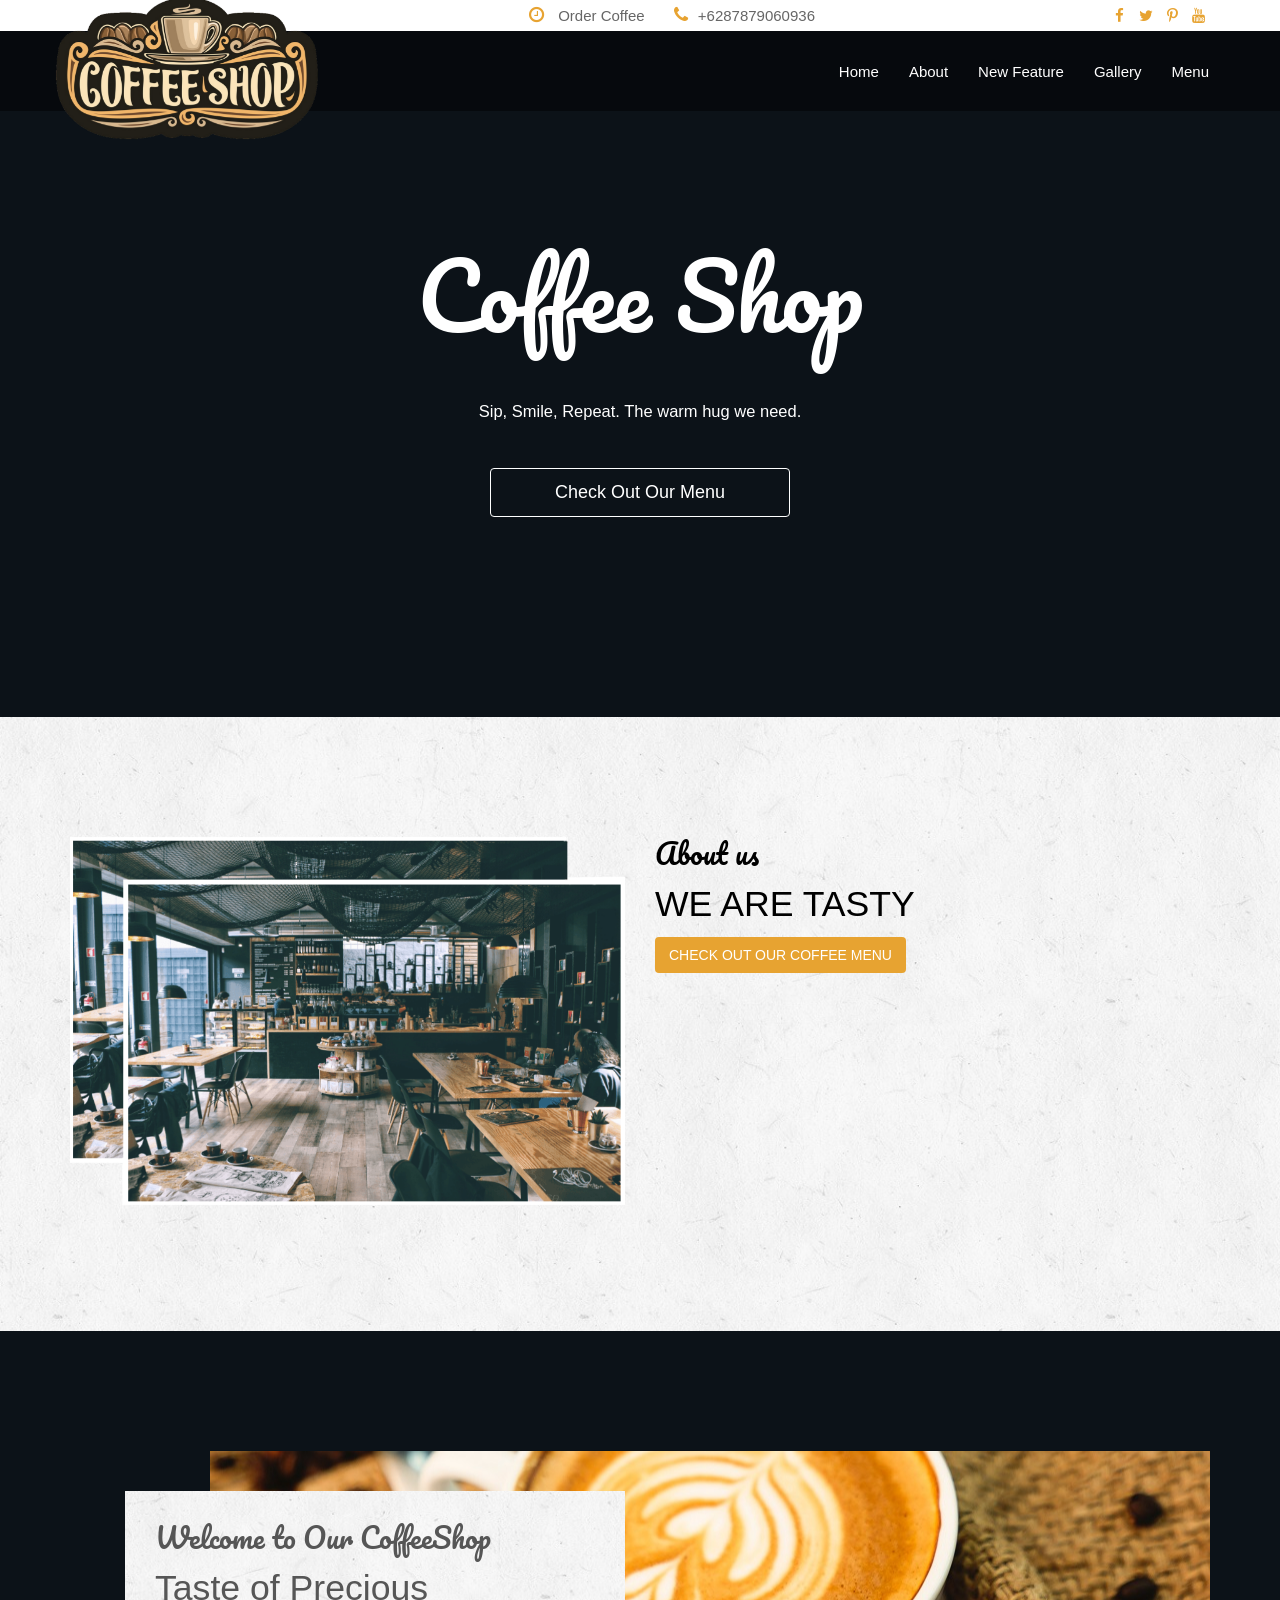
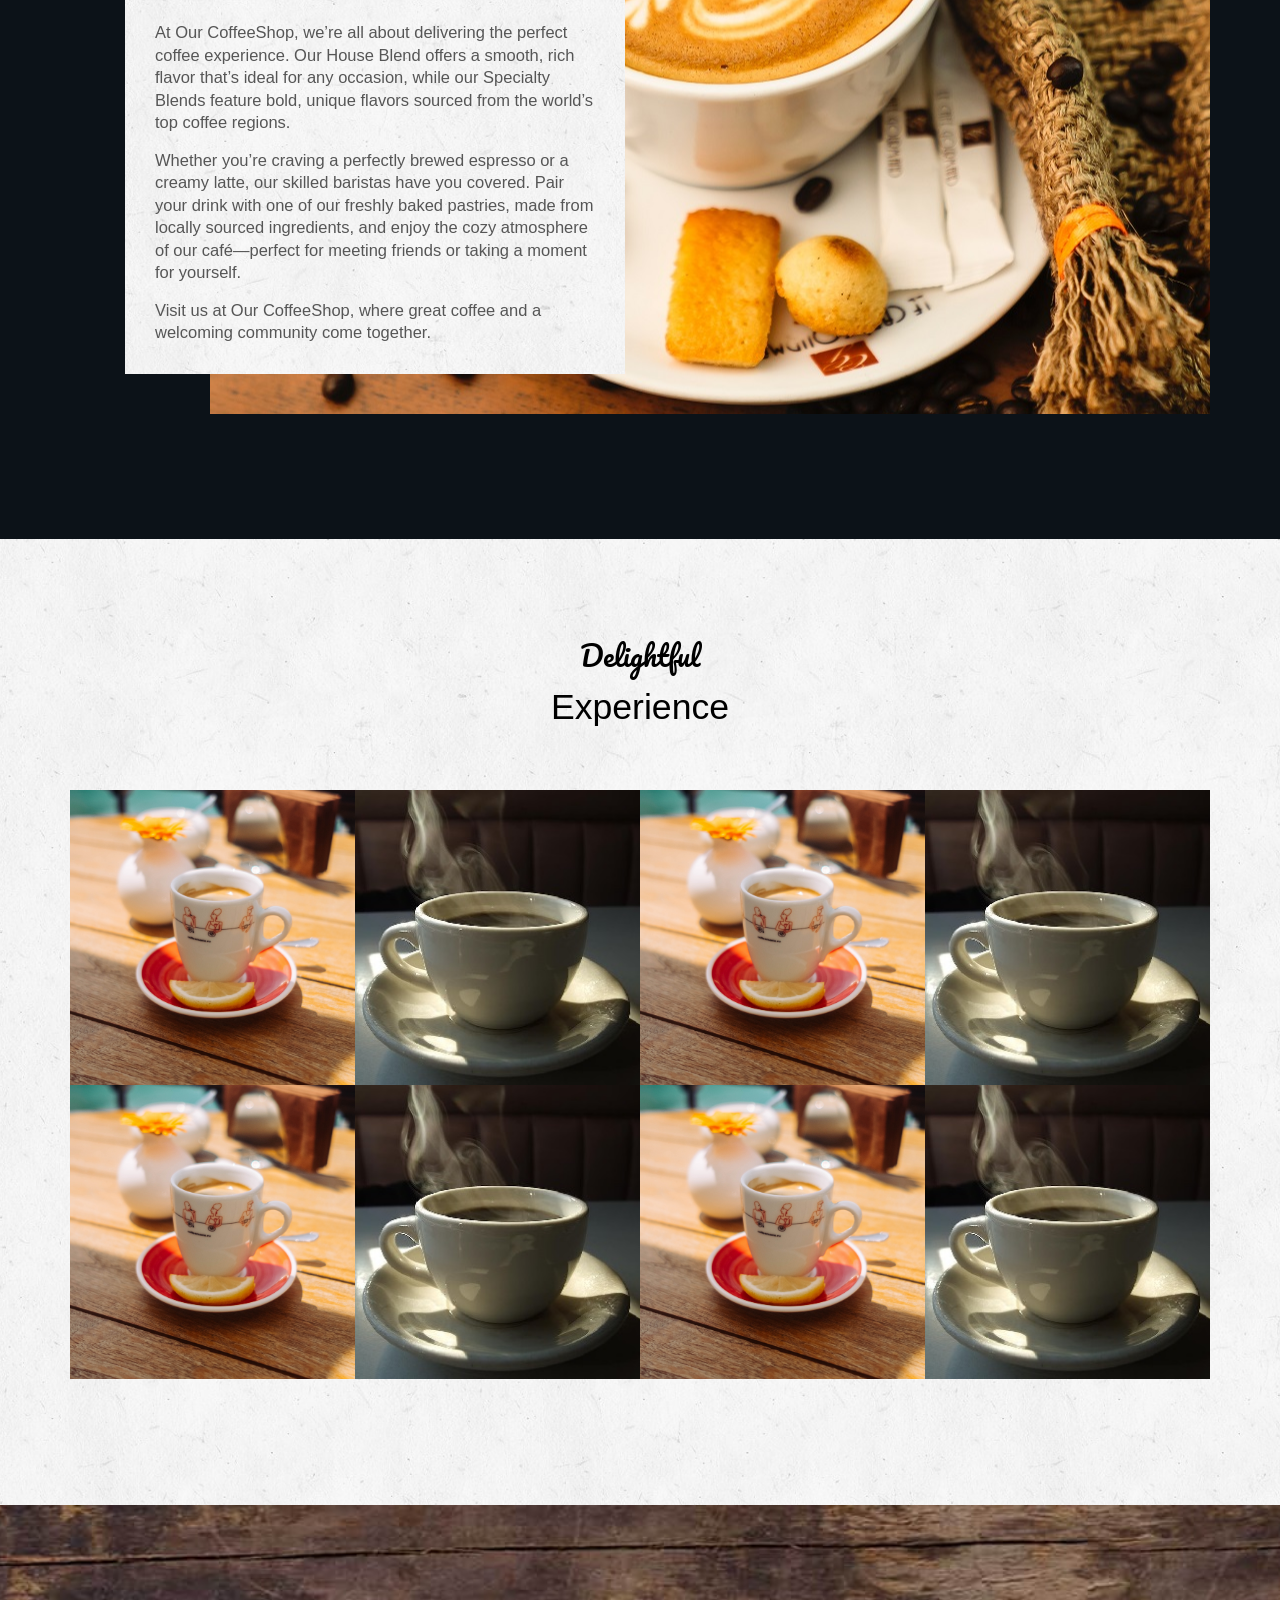
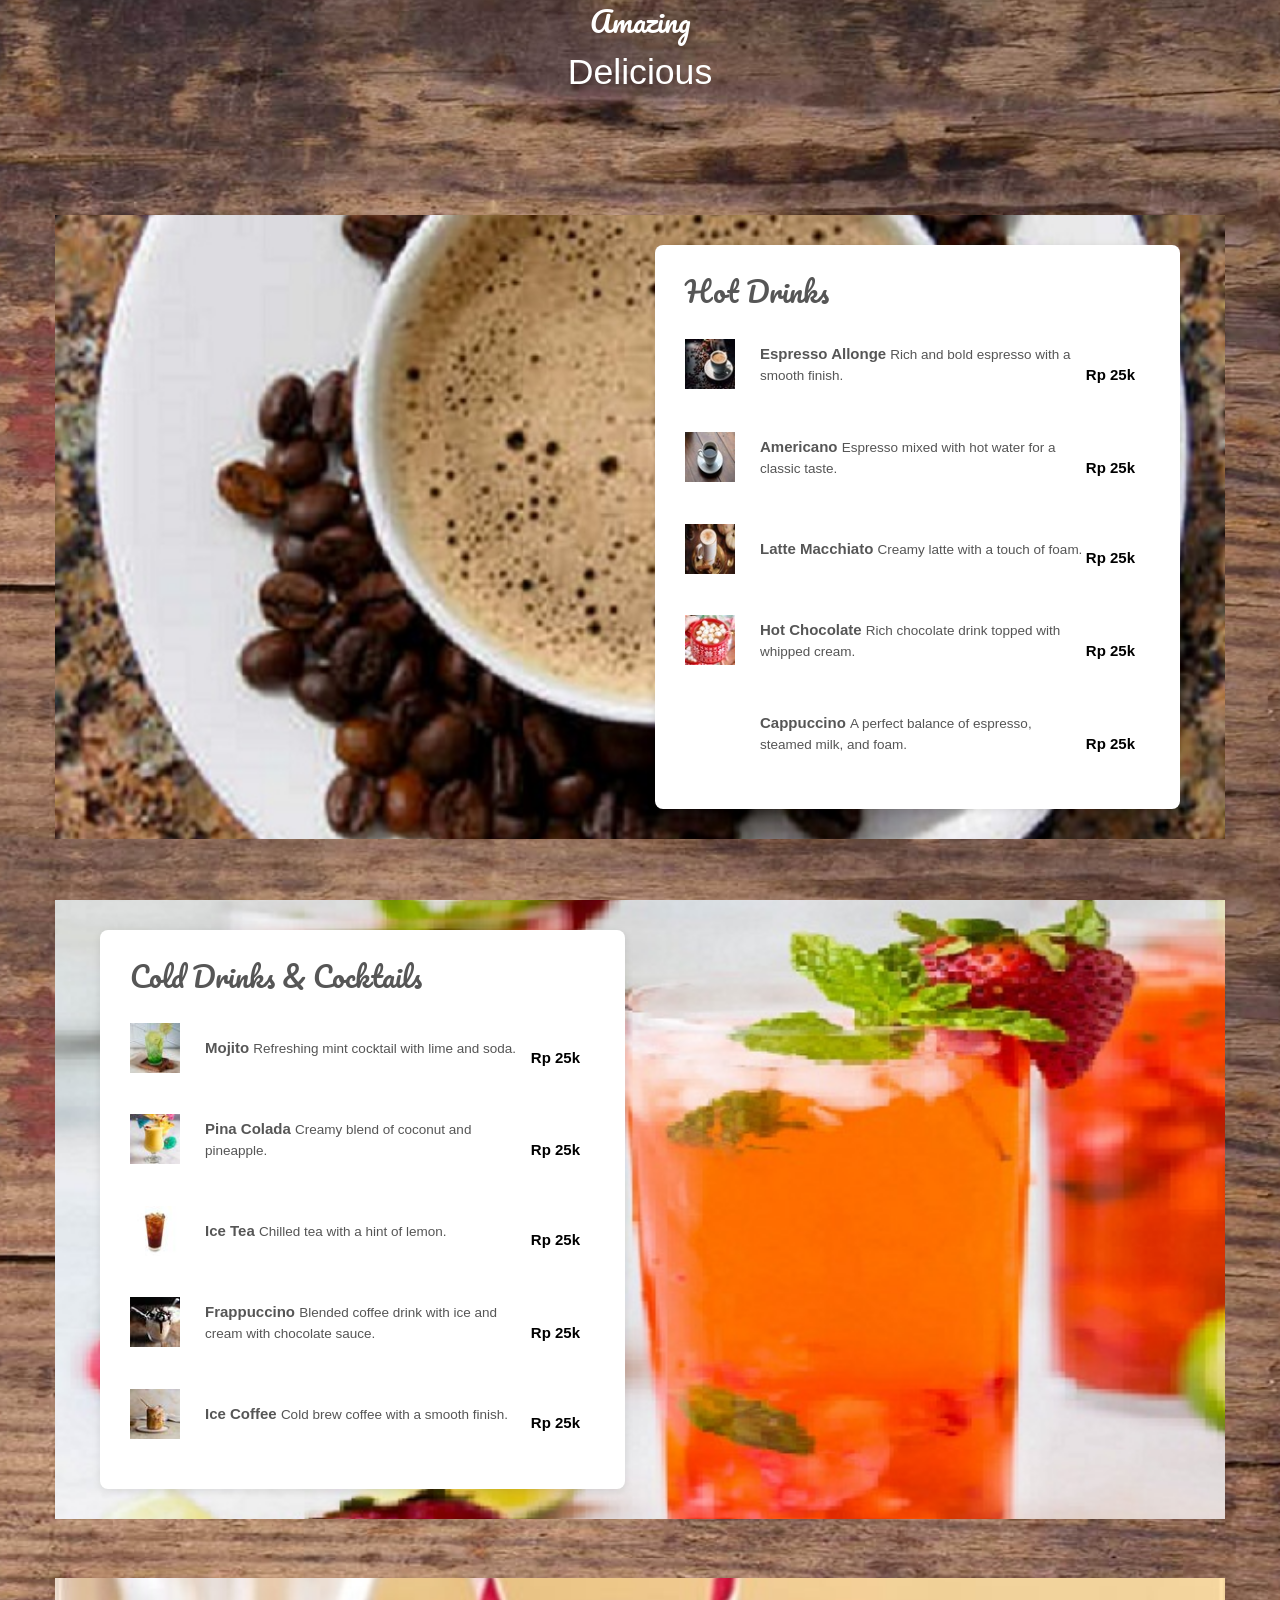
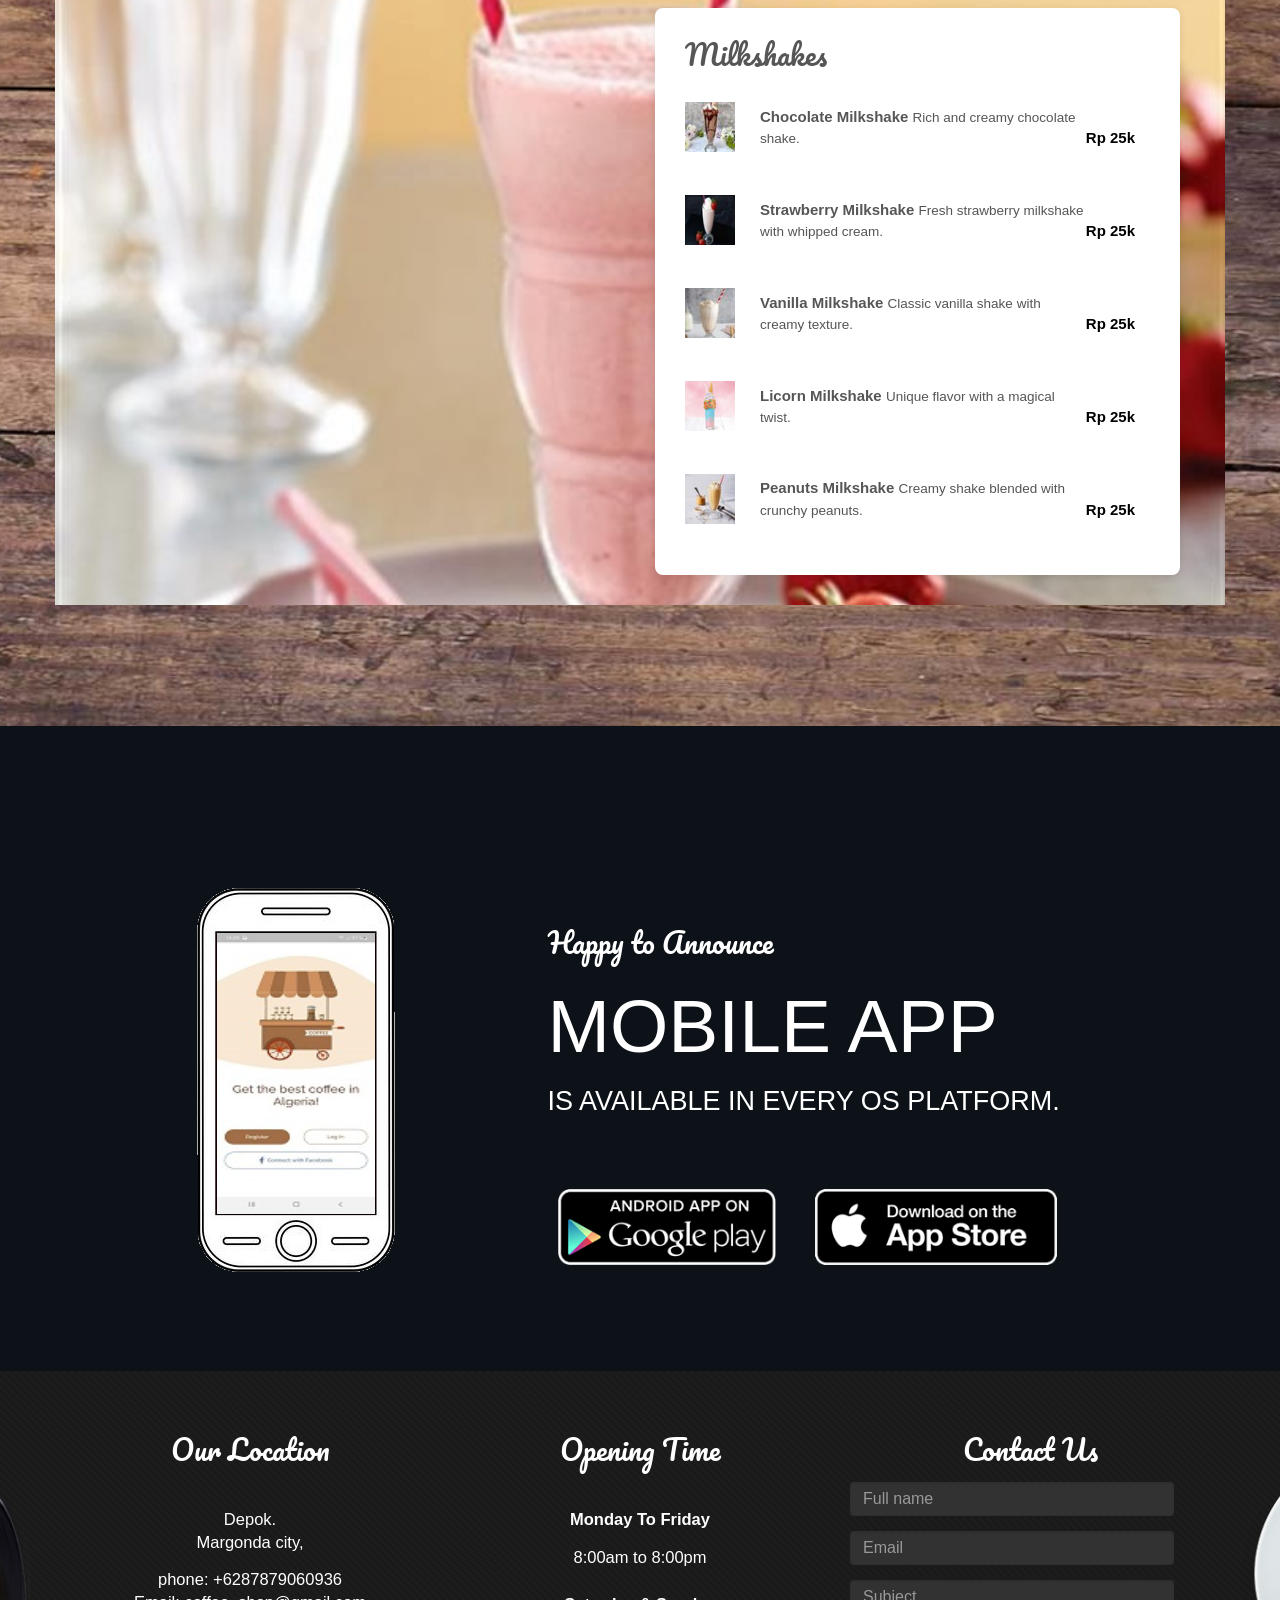
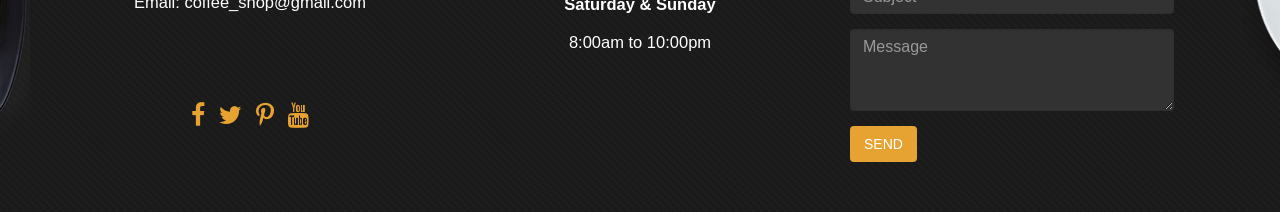
==== commit a279903e: "Update index.html" ====
--- a/index.html
+++ b/index.html
@@ -285,7 +285,7 @@
                                     </div>
                                     <span class="drink-price">Rp 25k</span>
                                 </li>
-                                <li class="cappucino">
+                                <li class="cappuccino">
                                     <div>
                                         <span class="drink-name">Cappuccino</span>
                                         <span class="drink-description">A perfect balance of espresso, steamed milk, and foam.</span>
--- a/assets/css/style.css
+++ b/assets/css/style.css
@@ -907,8 +907,8 @@
     background-image: url(../images/hotchocolate.jpg);
 }
 
-.single_pakeg_text ul li.cappuccino {
-    background-image: url(../images/cappuccino.jpg);
+.single_pakeg_text ul li.cappucino {
+    background-image: url(../images/cappucino.jpg);
 }
 
 .single_pakeg_text ul li.mojito {
@@ -948,7 +948,7 @@
 }
 
 .single_pakeg_text ul li.peanuts {
-    background-image: url(../images/peanuts_milkshake.jpg);
+    background-image: url(../images/peanut_milkshake.jpg);
 }
 
 /* Optional hover effect */
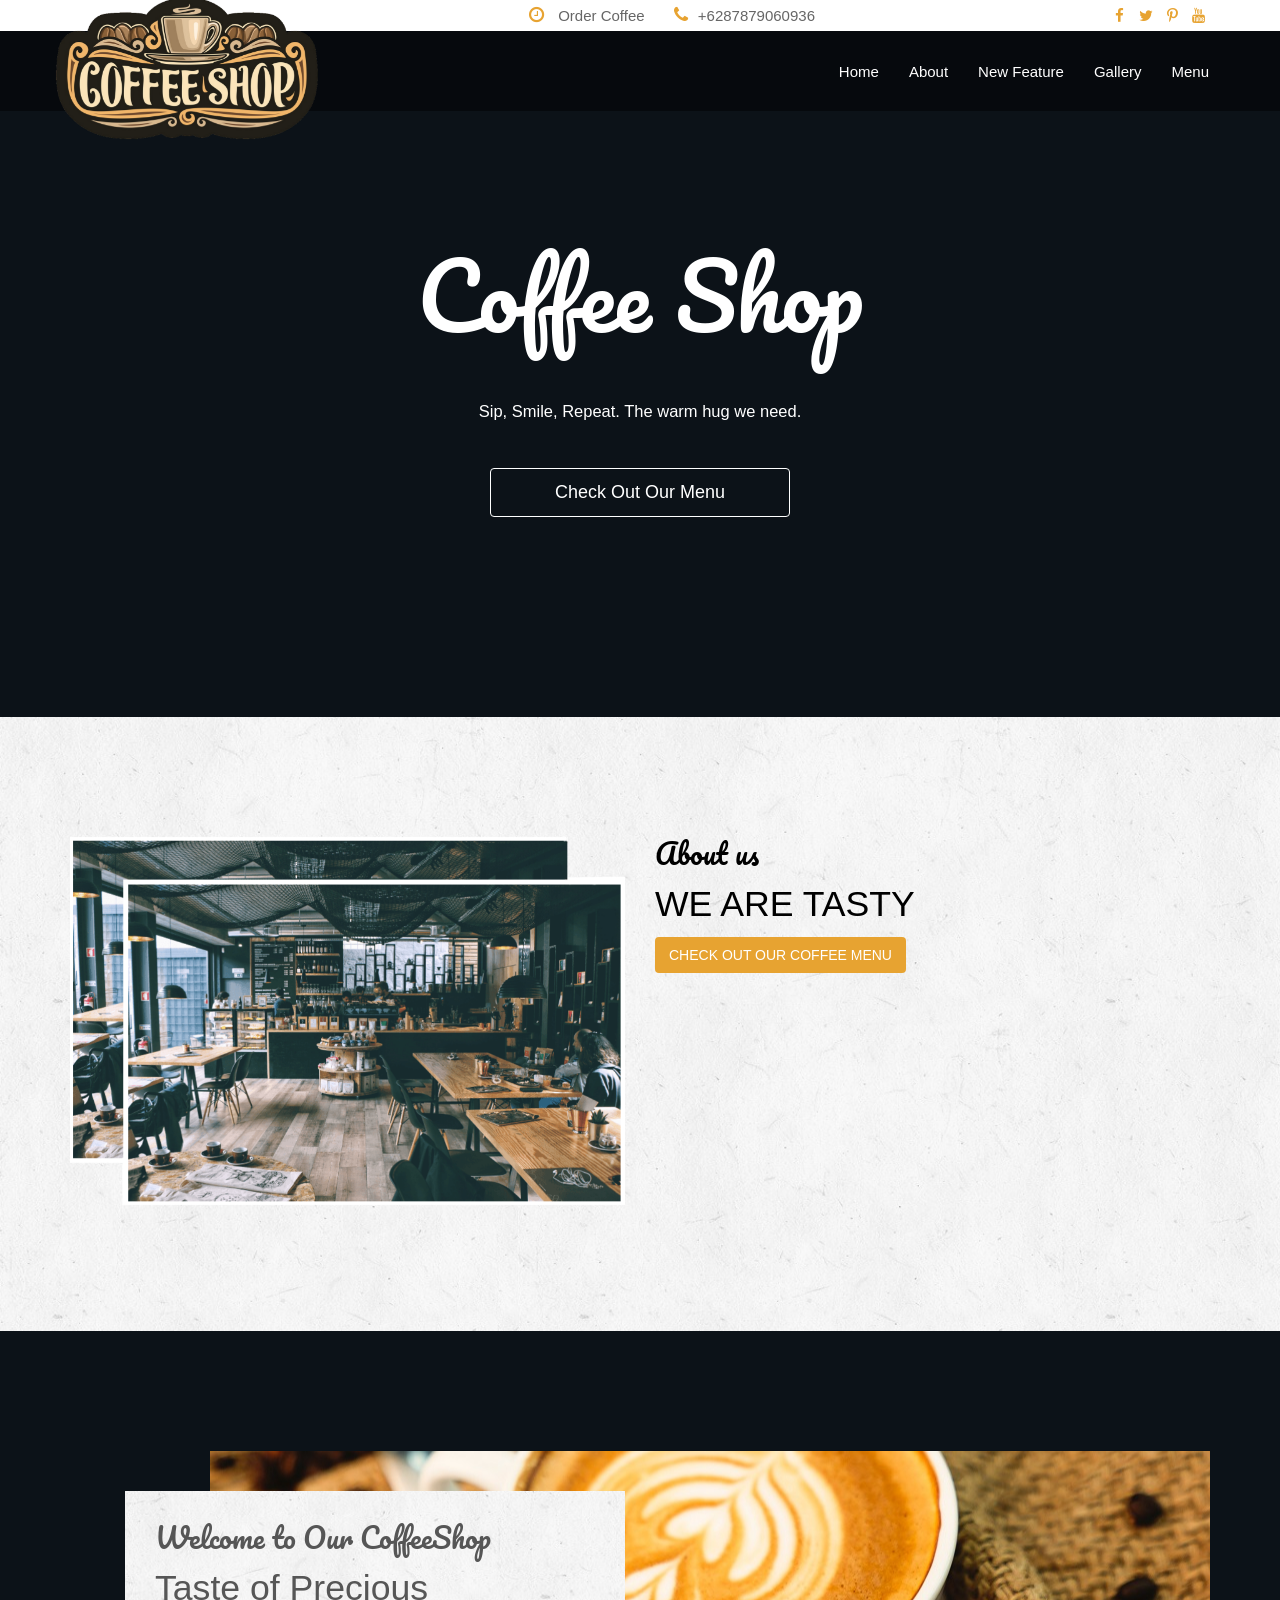
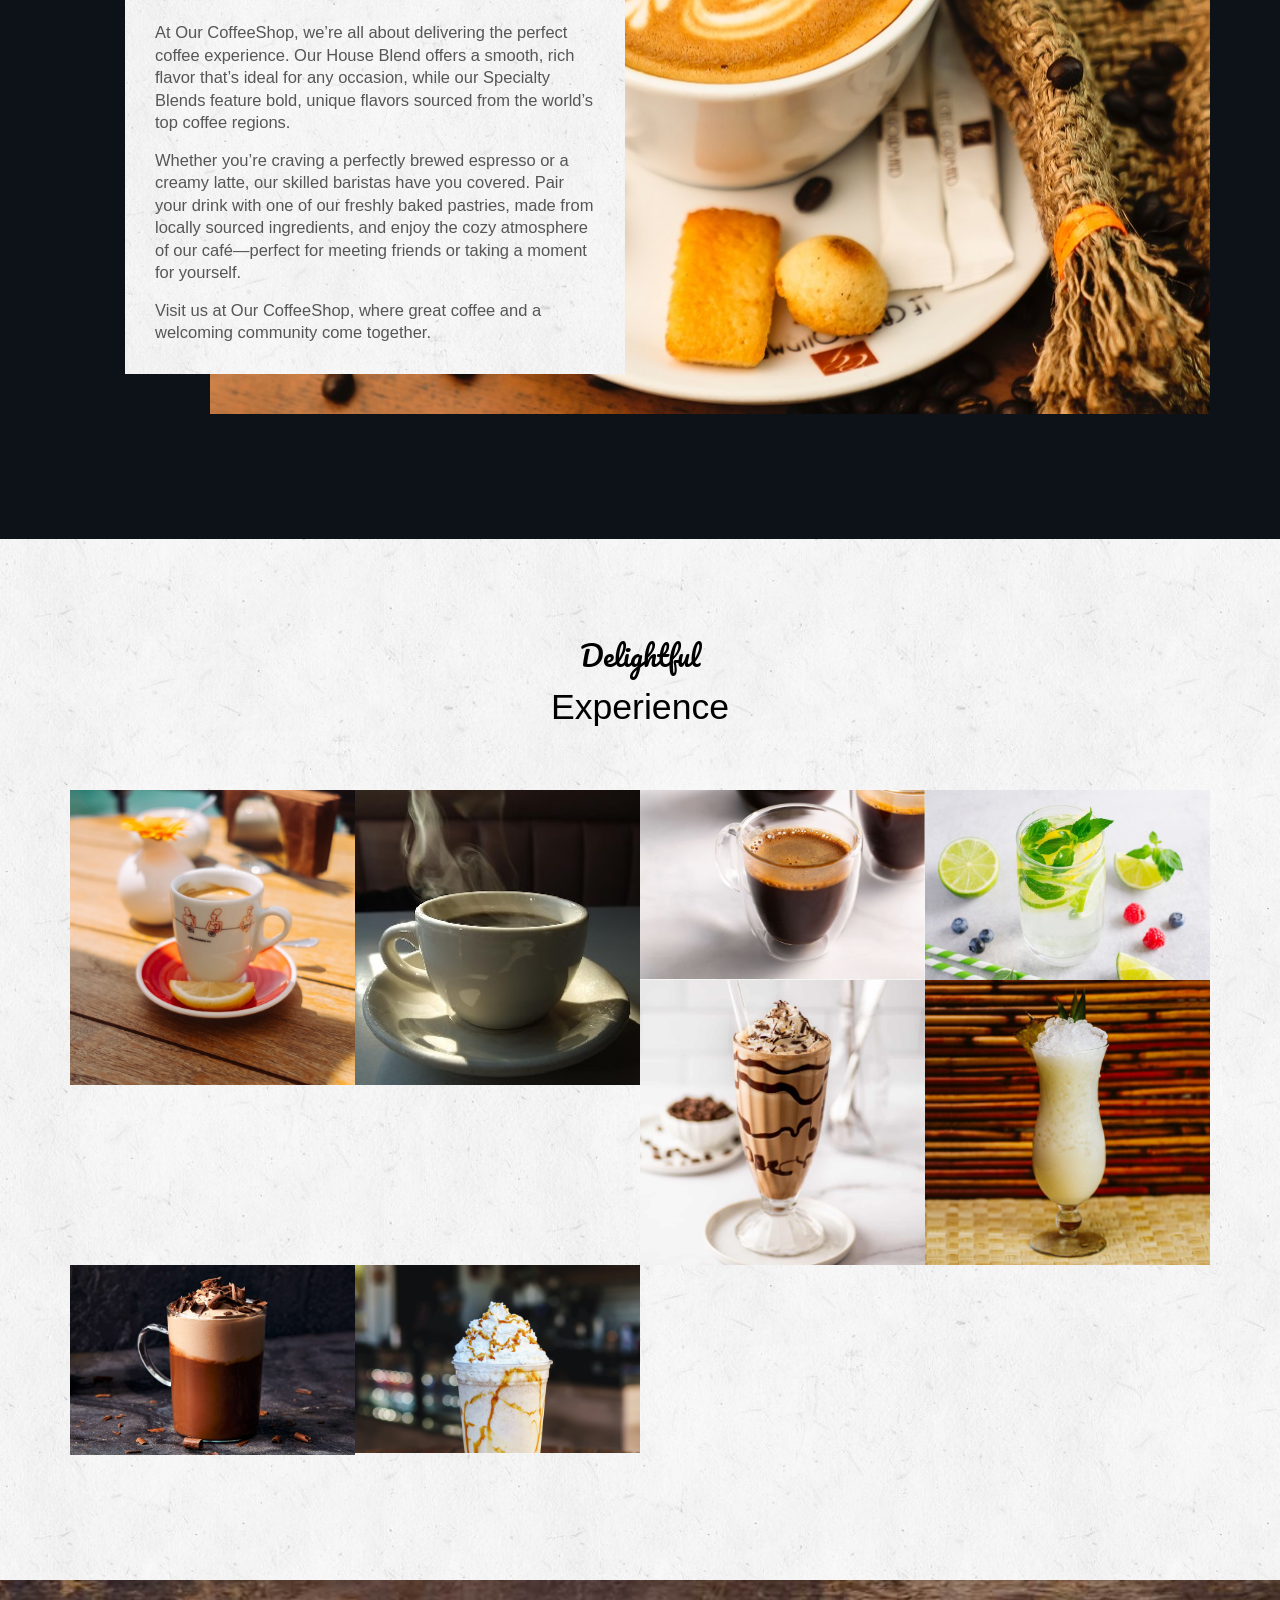
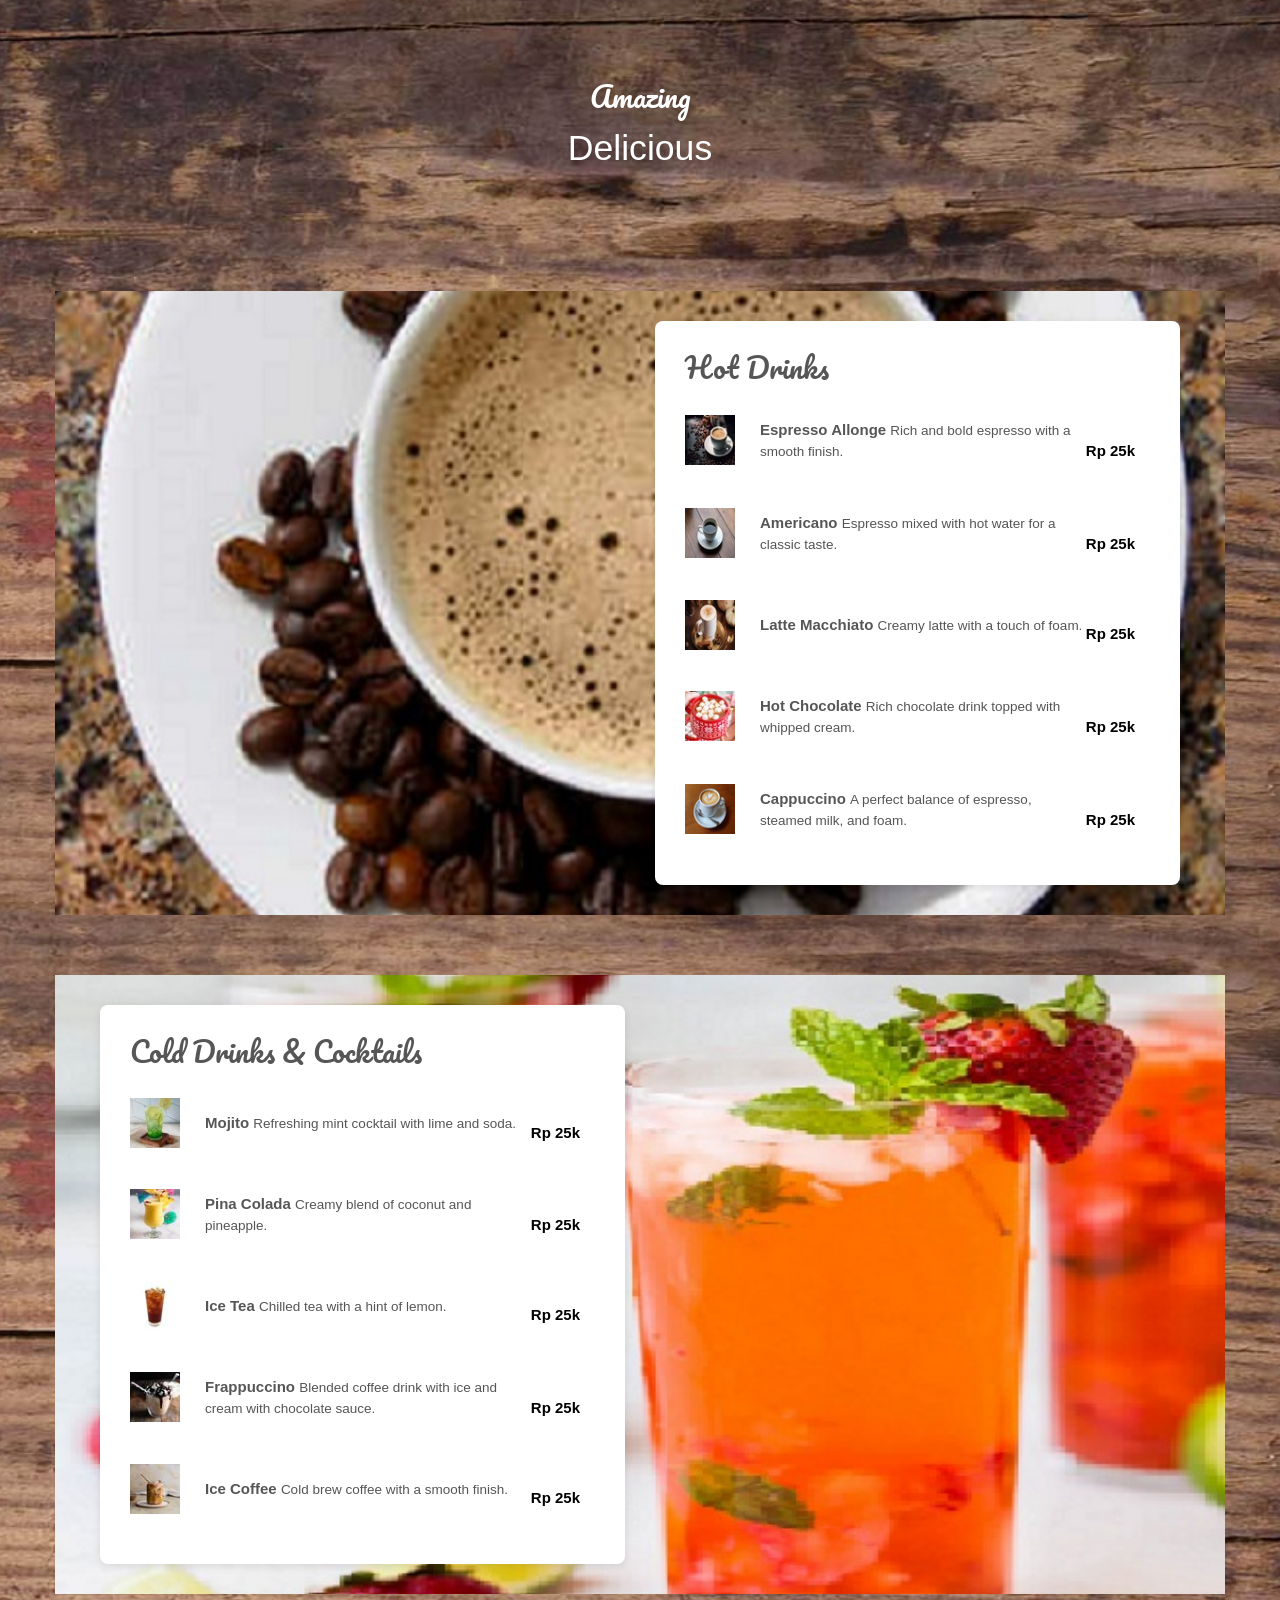
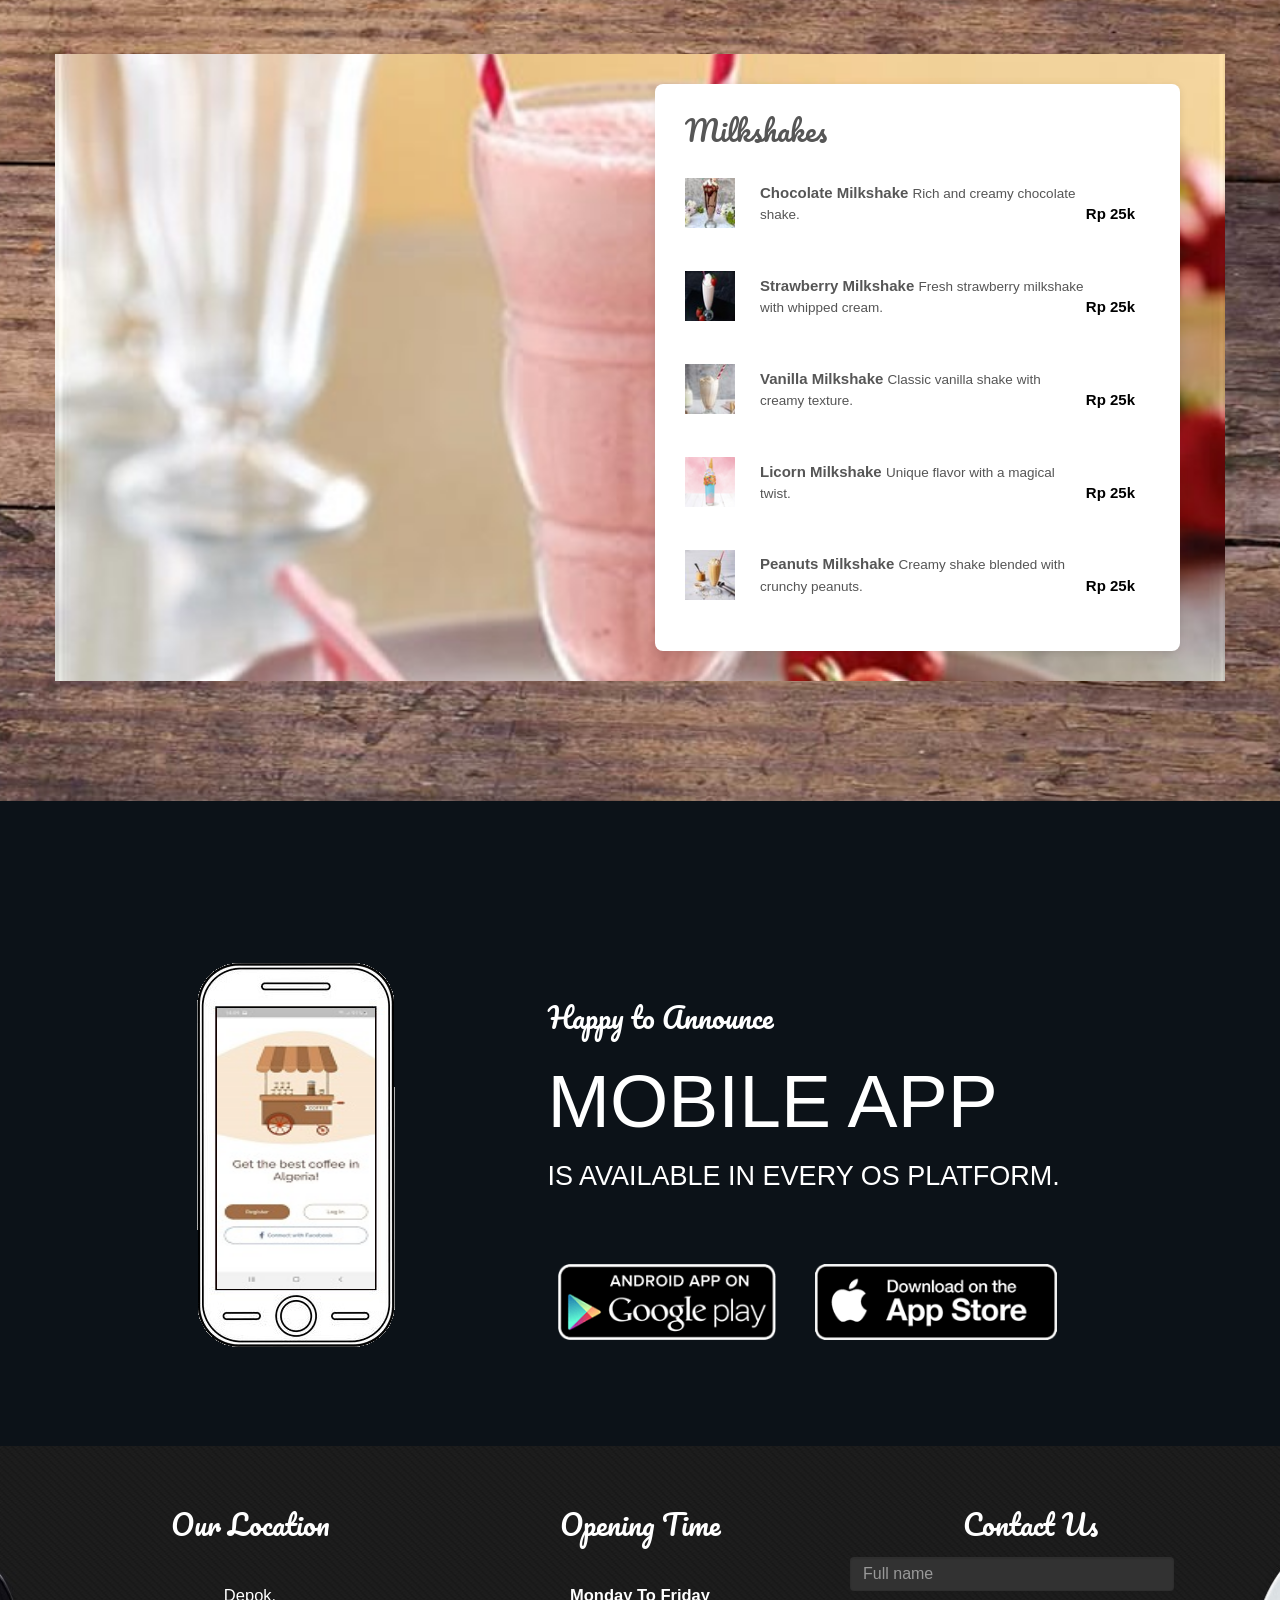
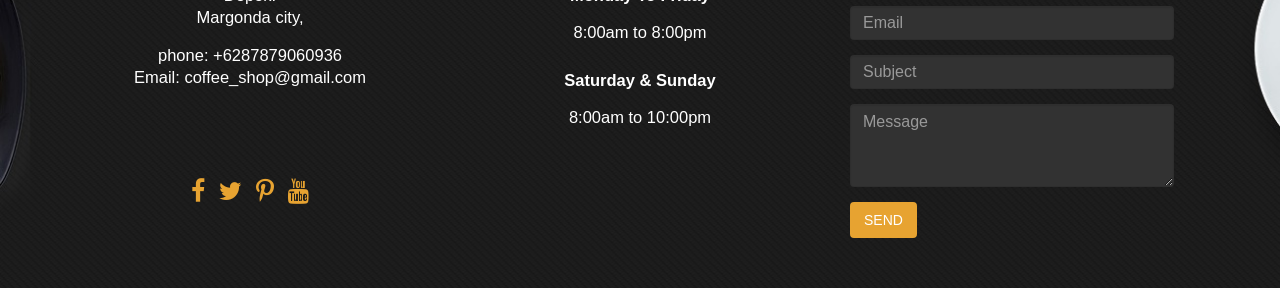
==== commit 9bd78eea: "Update index.html" ====
--- a/index.html
+++ b/index.html
@@ -193,45 +193,45 @@
                                     </div>								
                                 </div>
                                 <div class="col-md-3 col-sm-4 col-xs-6 single_portfolio_text">
-                                    <img src="assets/images/coffee1.jpg" alt="" />
-                                    <div class="portfolio_images_overlay text-center">
-                                        <h6>Hot Cup Of Coffee</h6>
+                                    <img src="assets/images/espresso2.jpg" alt="" />
+                                    <div class="portfolio_images_overlay text-center">
+                                        <h6>Cup Of Espresso</h6>
                                         <p class="product_price">Rp 12k</p>
                                     </div>								
                                 </div>
                                 <div class="col-md-3 col-sm-4 col-xs-6 single_portfolio_text">
-                                    <img src="assets/images/coffee3.jpg" alt="" />
-                                    <div class="portfolio_images_overlay text-center">
-                                        <h6>Cup Of Tea</h6>
-                                        <p class="product_price">Rp 12k</p>
-                                    </div>								
-                                </div>
-                                <div class="col-md-3 col-sm-4 col-xs-6 single_portfolio_text">
-                                    <img src="assets/images/coffee1.jpg" alt="" />
-                                    <div class="portfolio_images_overlay text-center">
-                                        <h6>IHot Cup Of Coffee</h6>
-                                        <p class="product_price">Rp 12k</p>
-                                    </div>								
-                                </div>
-                                <div class="col-md-3 col-sm-4 col-xs-6 single_portfolio_text">
-                                    <img src="assets/images/coffee3.jpg" alt="" />
-                                    <div class="portfolio_images_overlay text-center">
-                                        <h6>Cup Of Tea</h6>
-                                        <p class="product_price">Rp 12k</p>
-                                    </div>								
-                                </div>
-                                <div class="col-md-3 col-sm-4 col-xs-6 single_portfolio_text">
-                                    <img src="assets/images/coffee1.jpg" alt="" />
-                                    <div class="portfolio_images_overlay text-center">
-                                        <h6>Hot Cup Of Coffee</h6>
-                                        <p class="product_price">Rp 12k</p>
-                                    </div>								
-                                </div>
-                                <div class="col-md-3 col-sm-4 col-xs-6 single_portfolio_text">
-                                    <img src="assets/images/coffee3.jpg" alt="" />
-                                    <div class="portfolio_images_overlay text-center">
-                                        <h6>Cup Of Tea</h6>
-                                        <p class="product_price">Rp 12k</p>
+                                    <img src="assets/images/mojito.jpg" alt="" />
+                                    <div class="portfolio_images_overlay text-center">
+                                        <h6>Ice Mojito</h6>
+                                        <p class="product_price">Rp 25k</p>
+                                    </div>								
+                                </div>
+                                <div class="col-md-3 col-sm-4 col-xs-6 single_portfolio_text">
+                                    <img src="assets/images/milkshake.jpg" alt="" />
+                                    <div class="portfolio_images_overlay text-center">
+                                        <h6>Milkshake</h6>
+                                        <p class="product_price">Rp 25k</p>
+                                    </div>								
+                                </div>
+                                <div class="col-md-3 col-sm-4 col-xs-6 single_portfolio_text">
+                                    <img src="assets/images/pina_colada.jpg" alt="" />
+                                    <div class="portfolio_images_overlay text-center">
+                                        <h6>Pina Colada</h6>
+                                        <p class="product_price">Rp 25k</p>
+                                    </div>								
+                                </div>
+                                <div class="col-md-3 col-sm-4 col-xs-6 single_portfolio_text">
+                                    <img src="assets/images/chocolate.jpg" alt="" />
+                                    <div class="portfolio_images_overlay text-center">
+                                        <h6>Hot Chocolate</h6>
+                                        <p class="product_price">Rp 25k</p>
+                                    </div>								
+                                </div>
+                                <div class="col-md-3 col-sm-4 col-xs-6 single_portfolio_text">
+                                    <img src="assets/images/frappucino2.jpg" alt="" />
+                                    <div class="portfolio_images_overlay text-center">
+                                        <h6>Frappuccino</h6>
+                                        <p class="product_price">Rp 25k</p>
                                     </div>								
                                 </div>
                             </div>
--- a/assets/css/style.css
+++ b/assets/css/style.css
@@ -907,8 +907,8 @@
     background-image: url(../images/hotchocolate.jpg);
 }
 
-.single_pakeg_text ul li.cappucino {
-    background-image: url(../images/cappucino.jpg);
+.single_pakeg_text ul li.cappuccino {
+    background-image: url(../images/cappuccino.jpg);
 }
 
 .single_pakeg_text ul li.mojito {
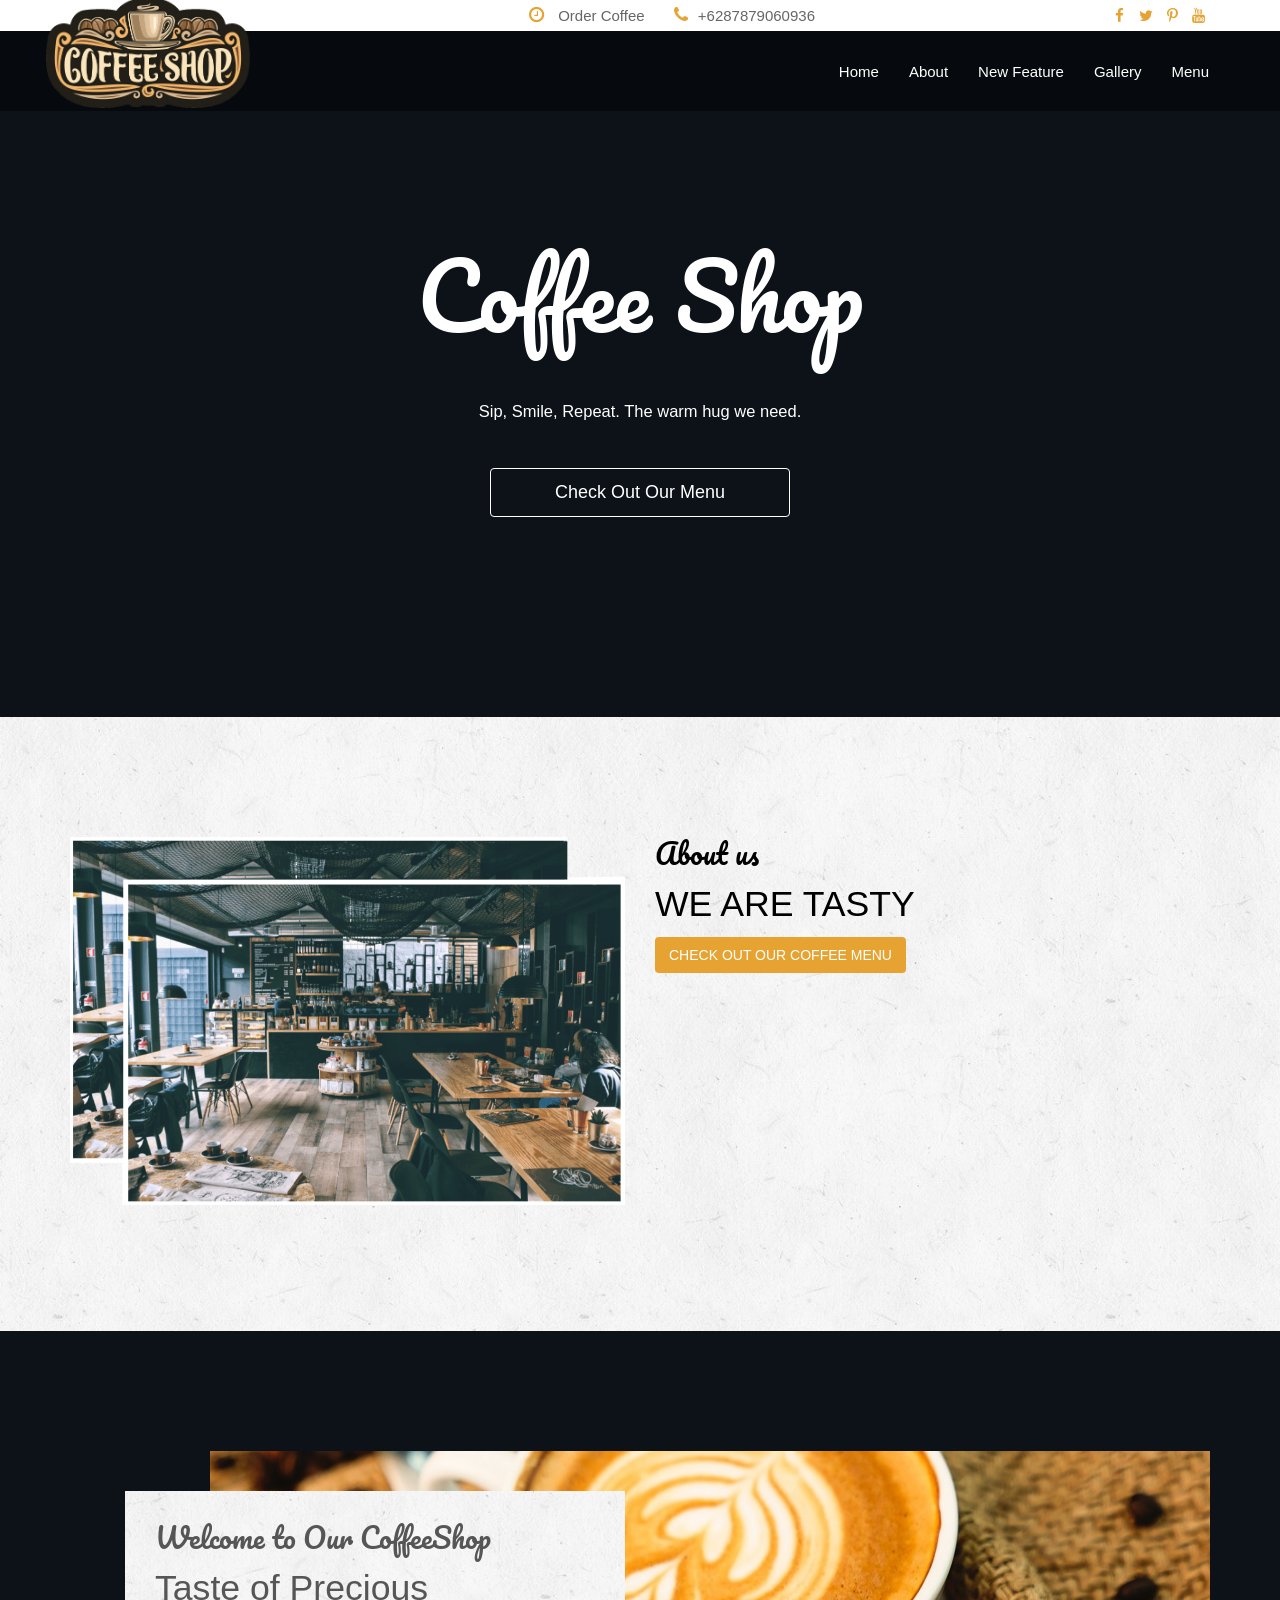
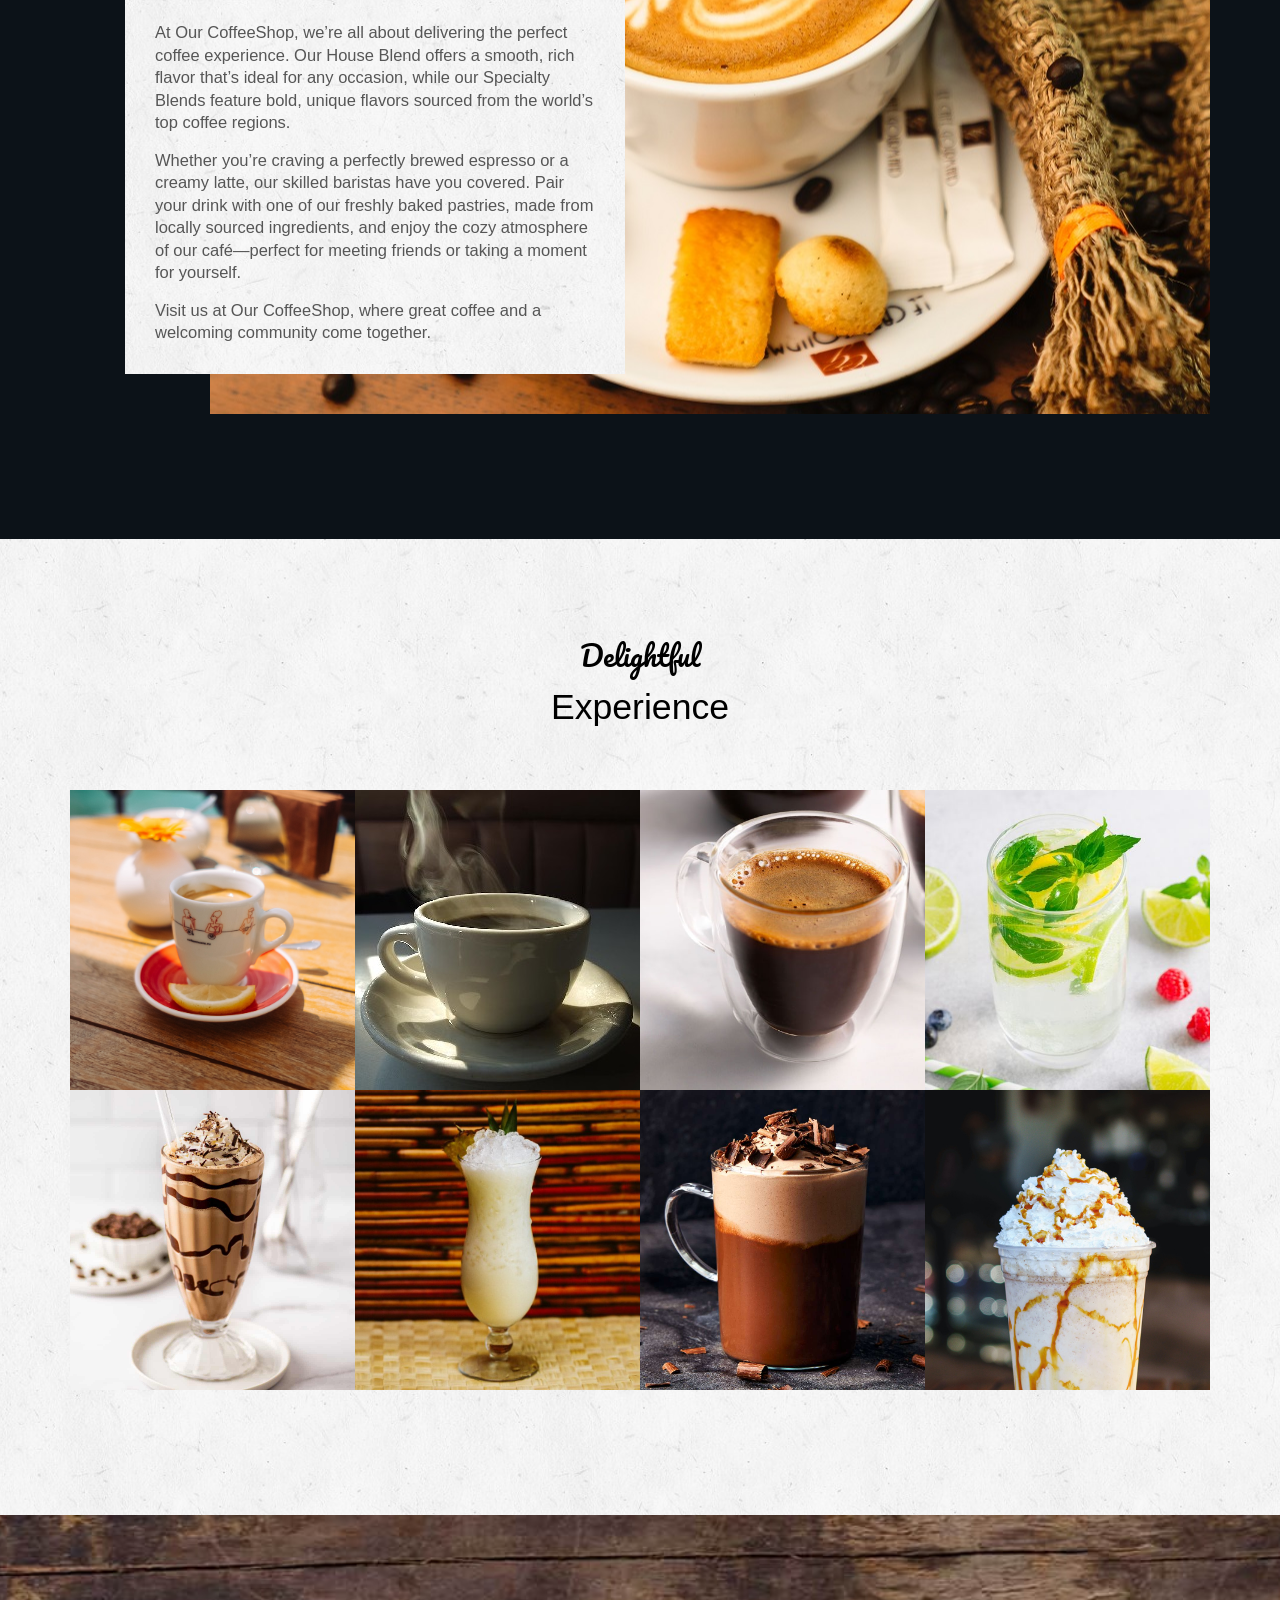
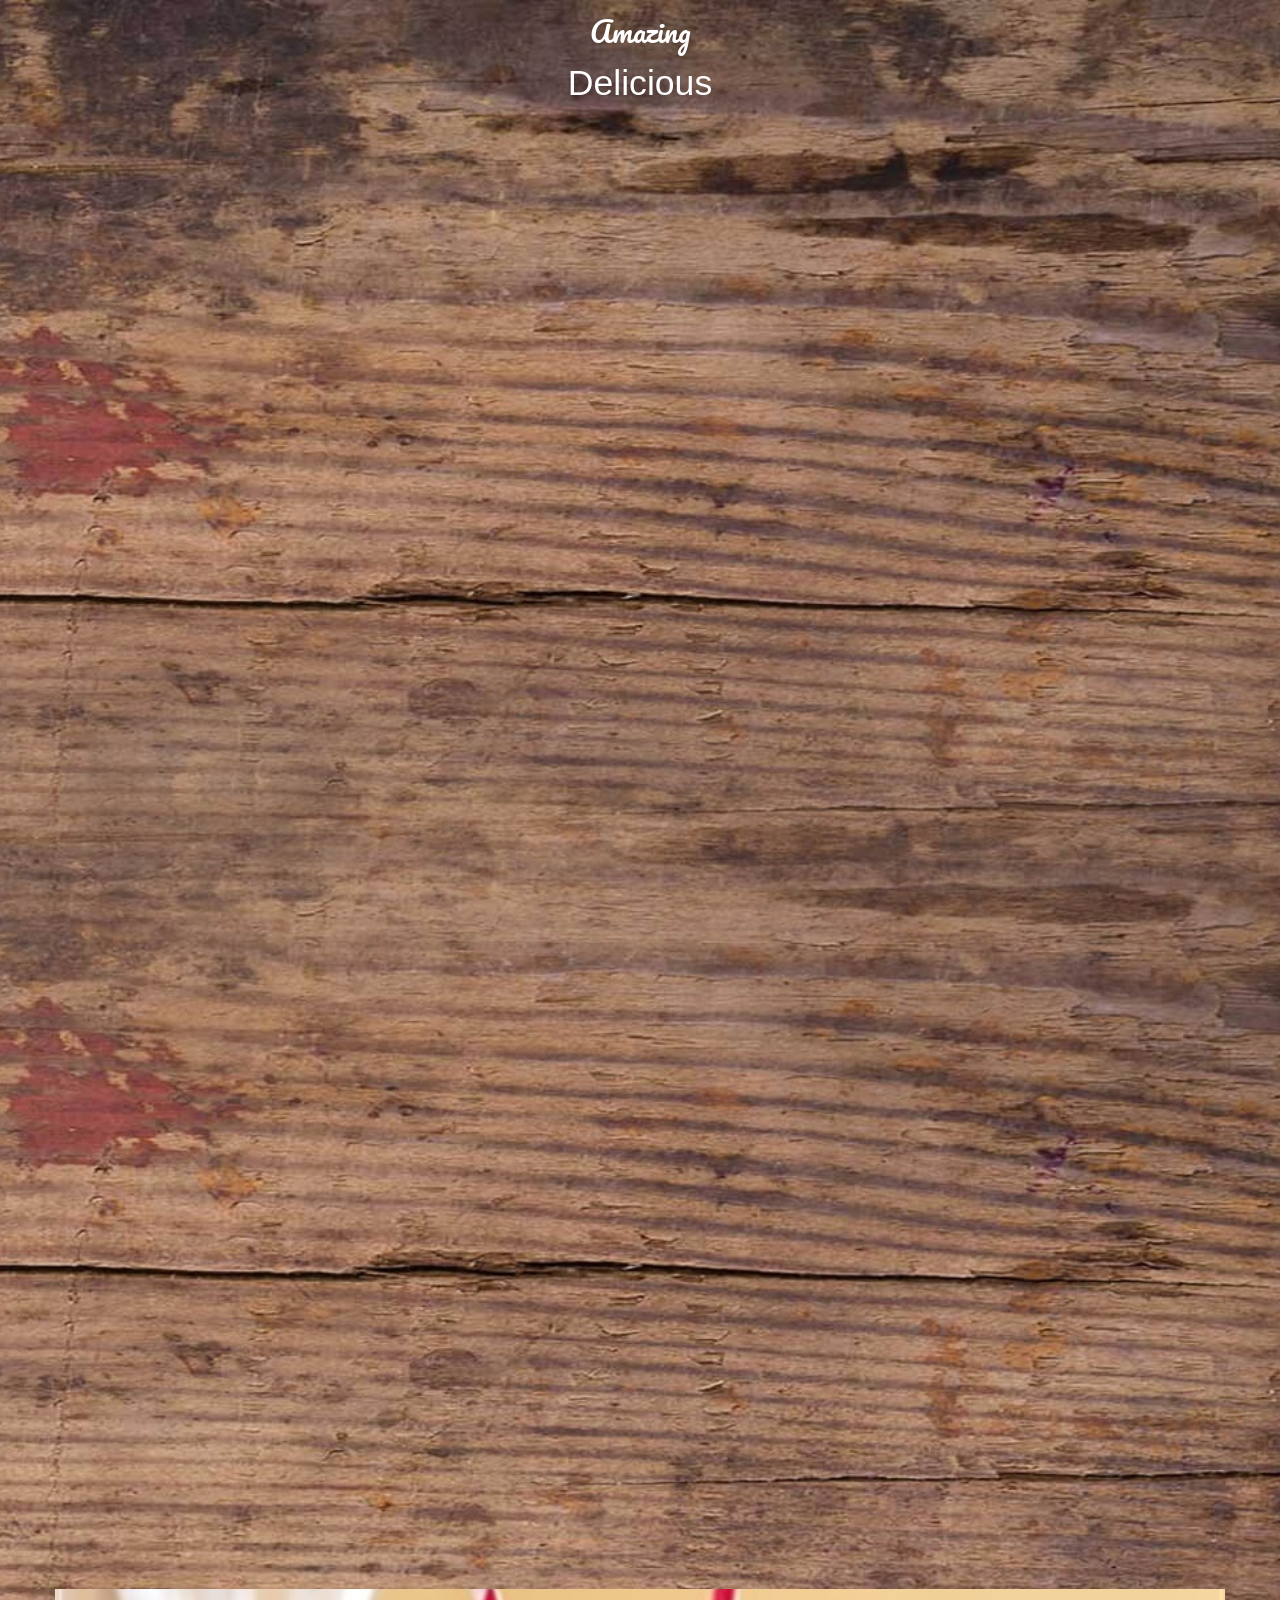
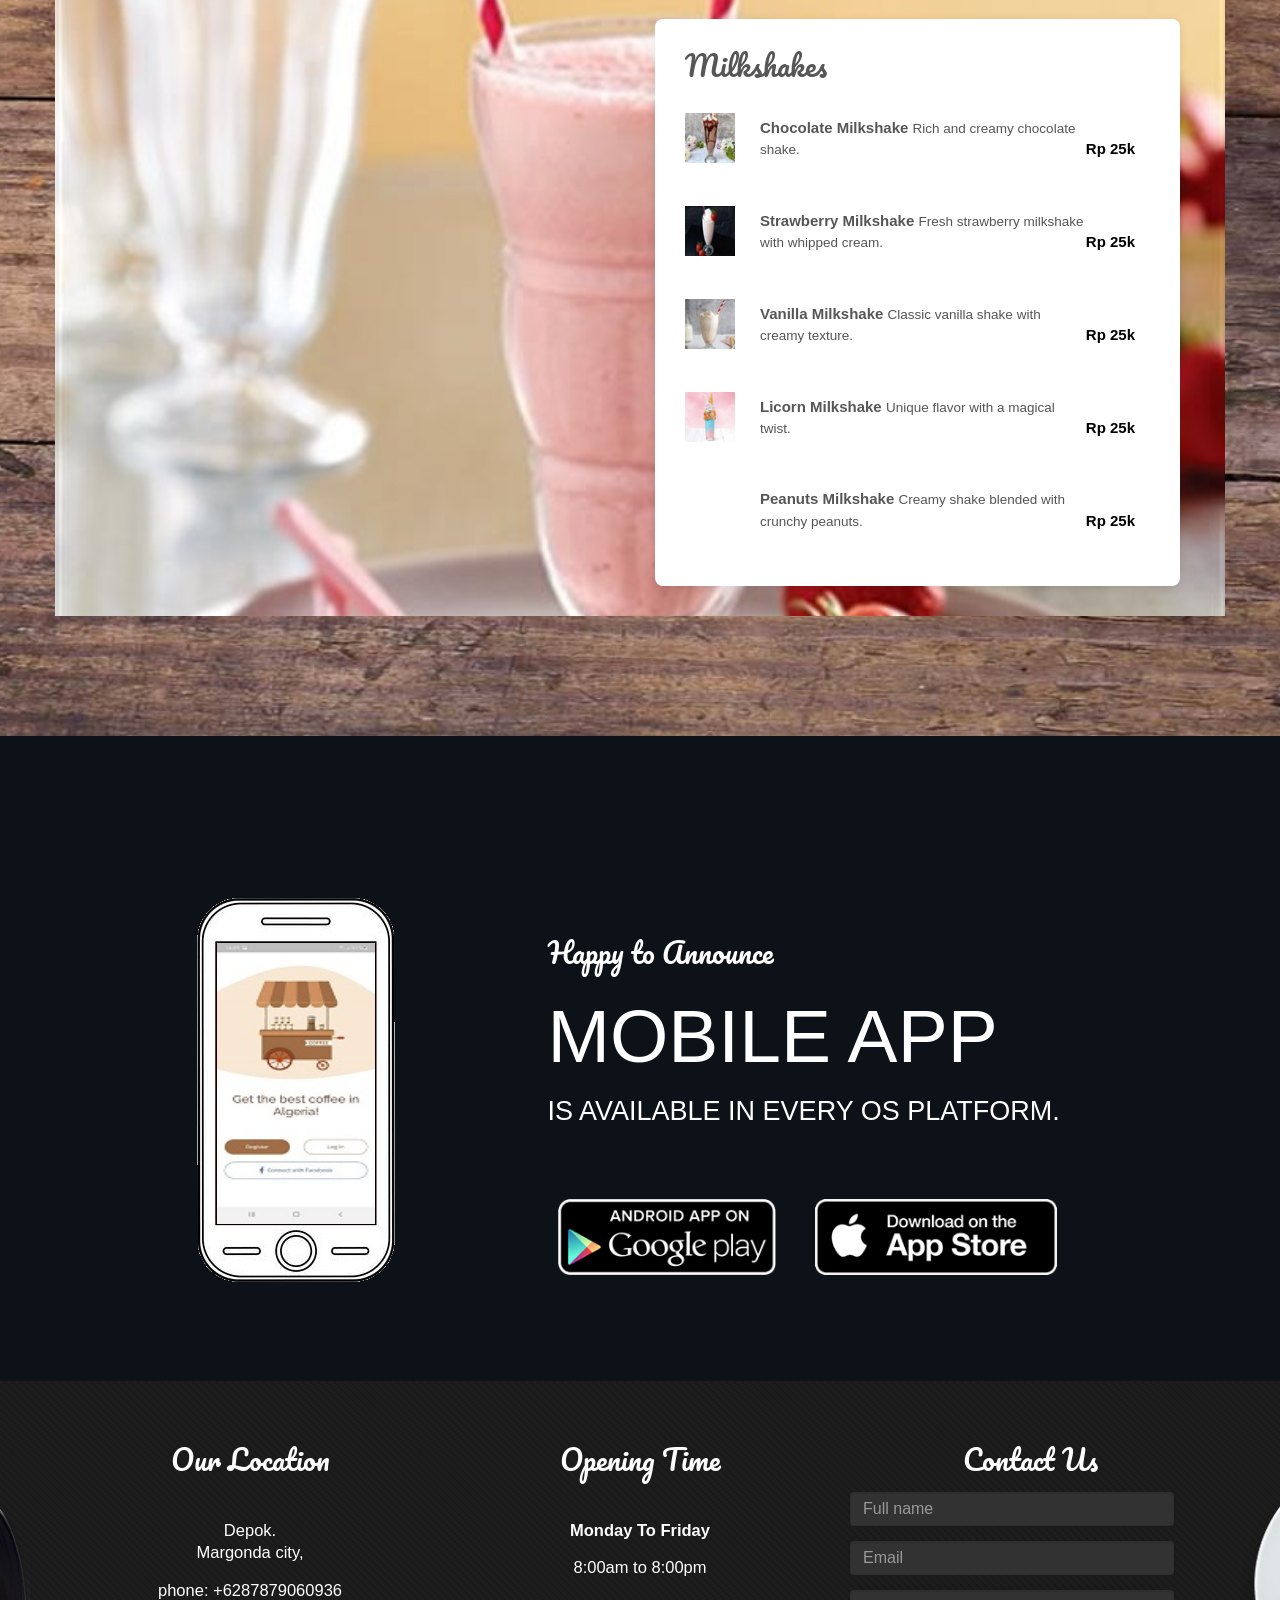
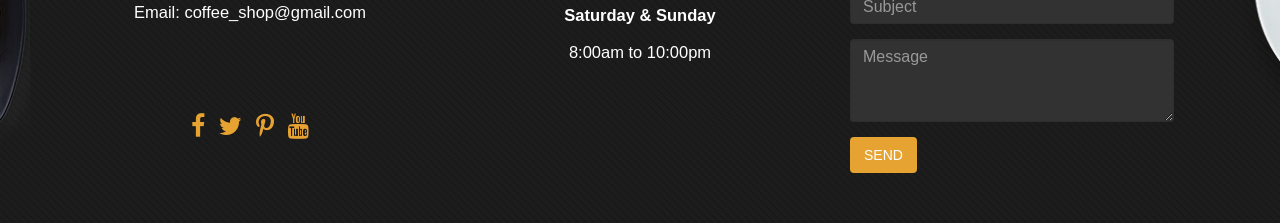
==== commit c1d9f9fd: "Update index.html" ====
--- a/index.html
+++ b/index.html
@@ -176,7 +176,6 @@
                                 <h4>Delightful</h4>
                                 <h3>Experience</h3>
                             </div>
-
                             <div class="main_portfolio_content">
                                 <div class="col-md-3 col-sm-4 col-xs-6 single_portfolio_text">
                                     <img src="assets/images/coffee1.jpg" alt="" />
--- a/assets/css/style.css
+++ b/assets/css/style.css
@@ -567,10 +567,16 @@
 
 a.navbar-brand.our_logo{
     position: absolute;
-    left: 0;
+    left: -10px;
     top: -50px;
-    width: 25%;
-}
+    width: 20%;
+}
+
+@media (max-width: 768px) {
+    a.navbar-brand.our_logo img {
+      width: 70%; /* Adjust this as needed */
+    }
+  }
 
 .header_top_menu .call_us_text a{
 	color:#666;
@@ -763,8 +769,10 @@
 	overflow:hidden;
 
 }
-.single_portfolio_text img{
-	width:100%;
+.single_portfolio_text img {
+    width: 100%;
+    height: 300px; /* Set a fixed height for uniformity */
+    object-fit: cover; /* Ensures the image covers the area without distortion */
 }
 
 .single_portfolio_text:hover .portfolio_images_overlay{
@@ -948,7 +956,7 @@
 }
 
 .single_pakeg_text ul li.peanuts {
-    background-image: url(../images/peanut_milkshake.jpg);
+    background-image: url(../images/peanuts_milkshake.jpg);
 }
 
 /* Optional hover effect */
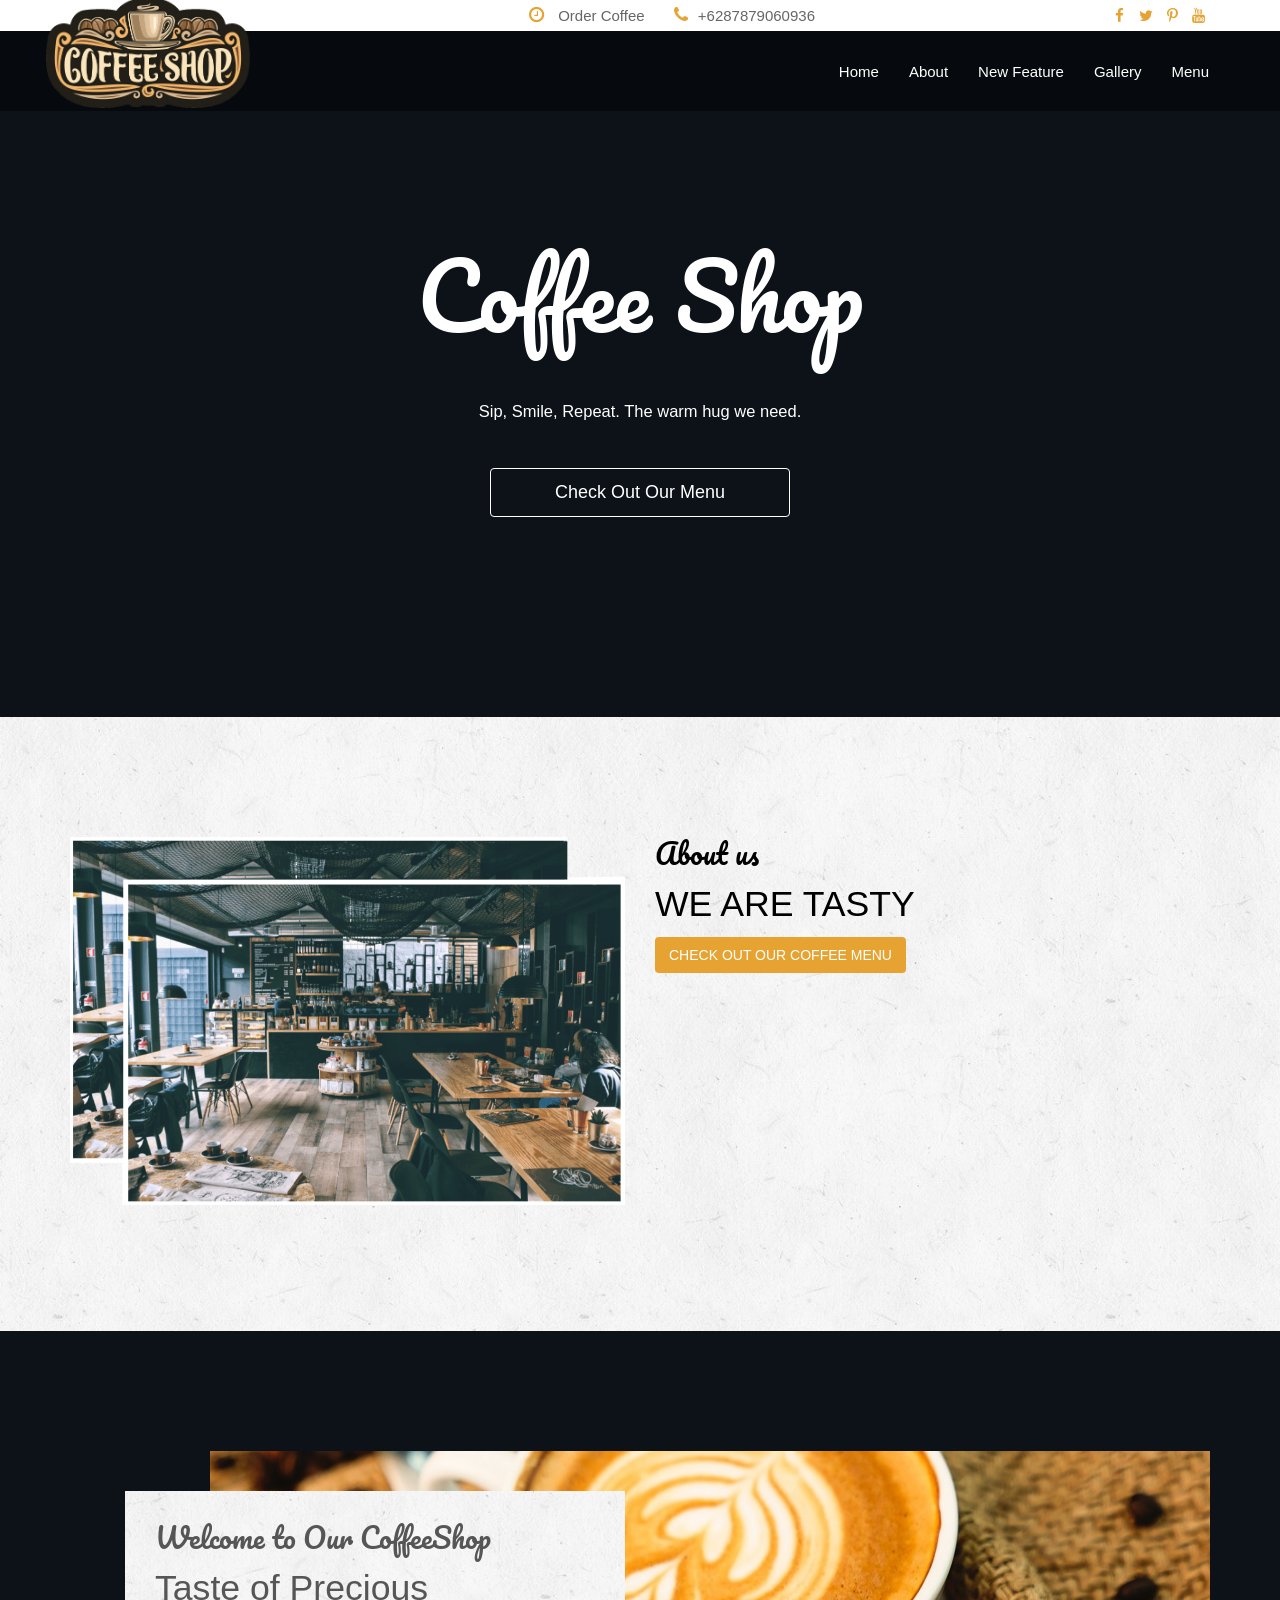
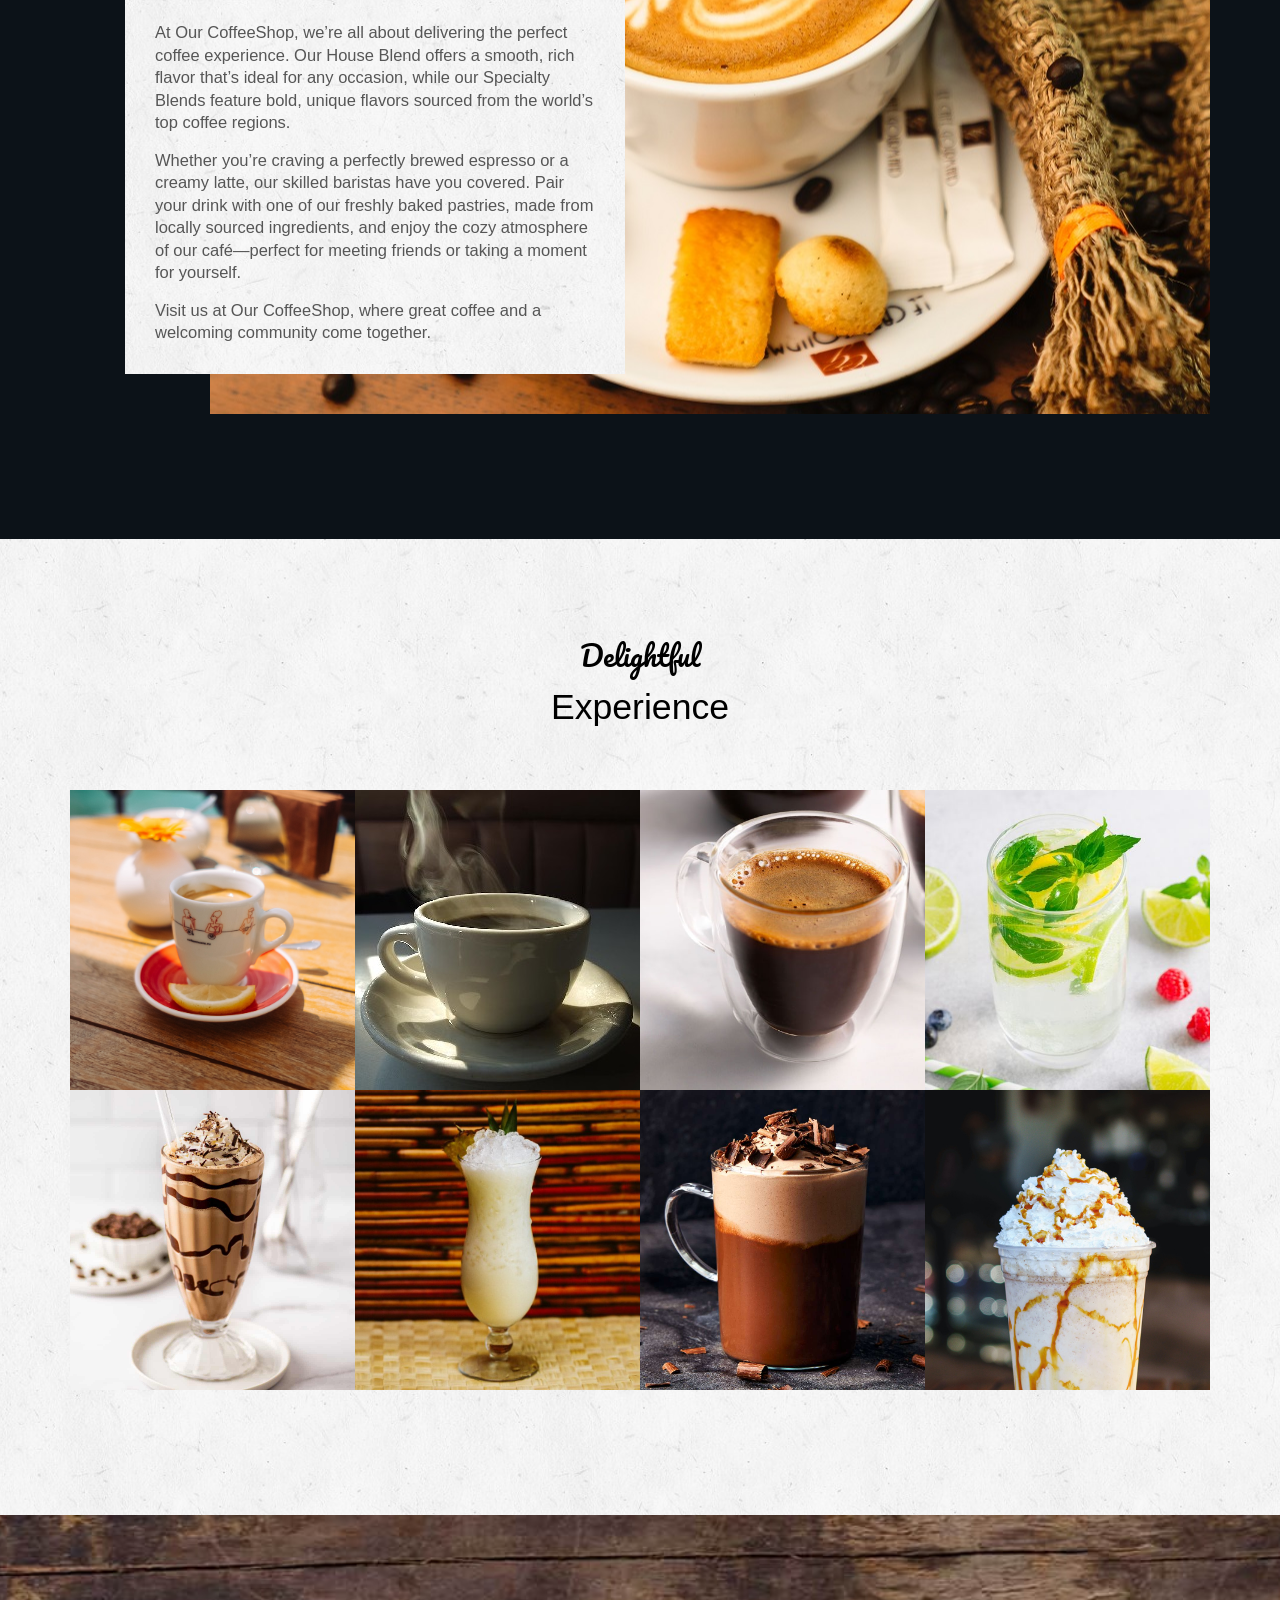
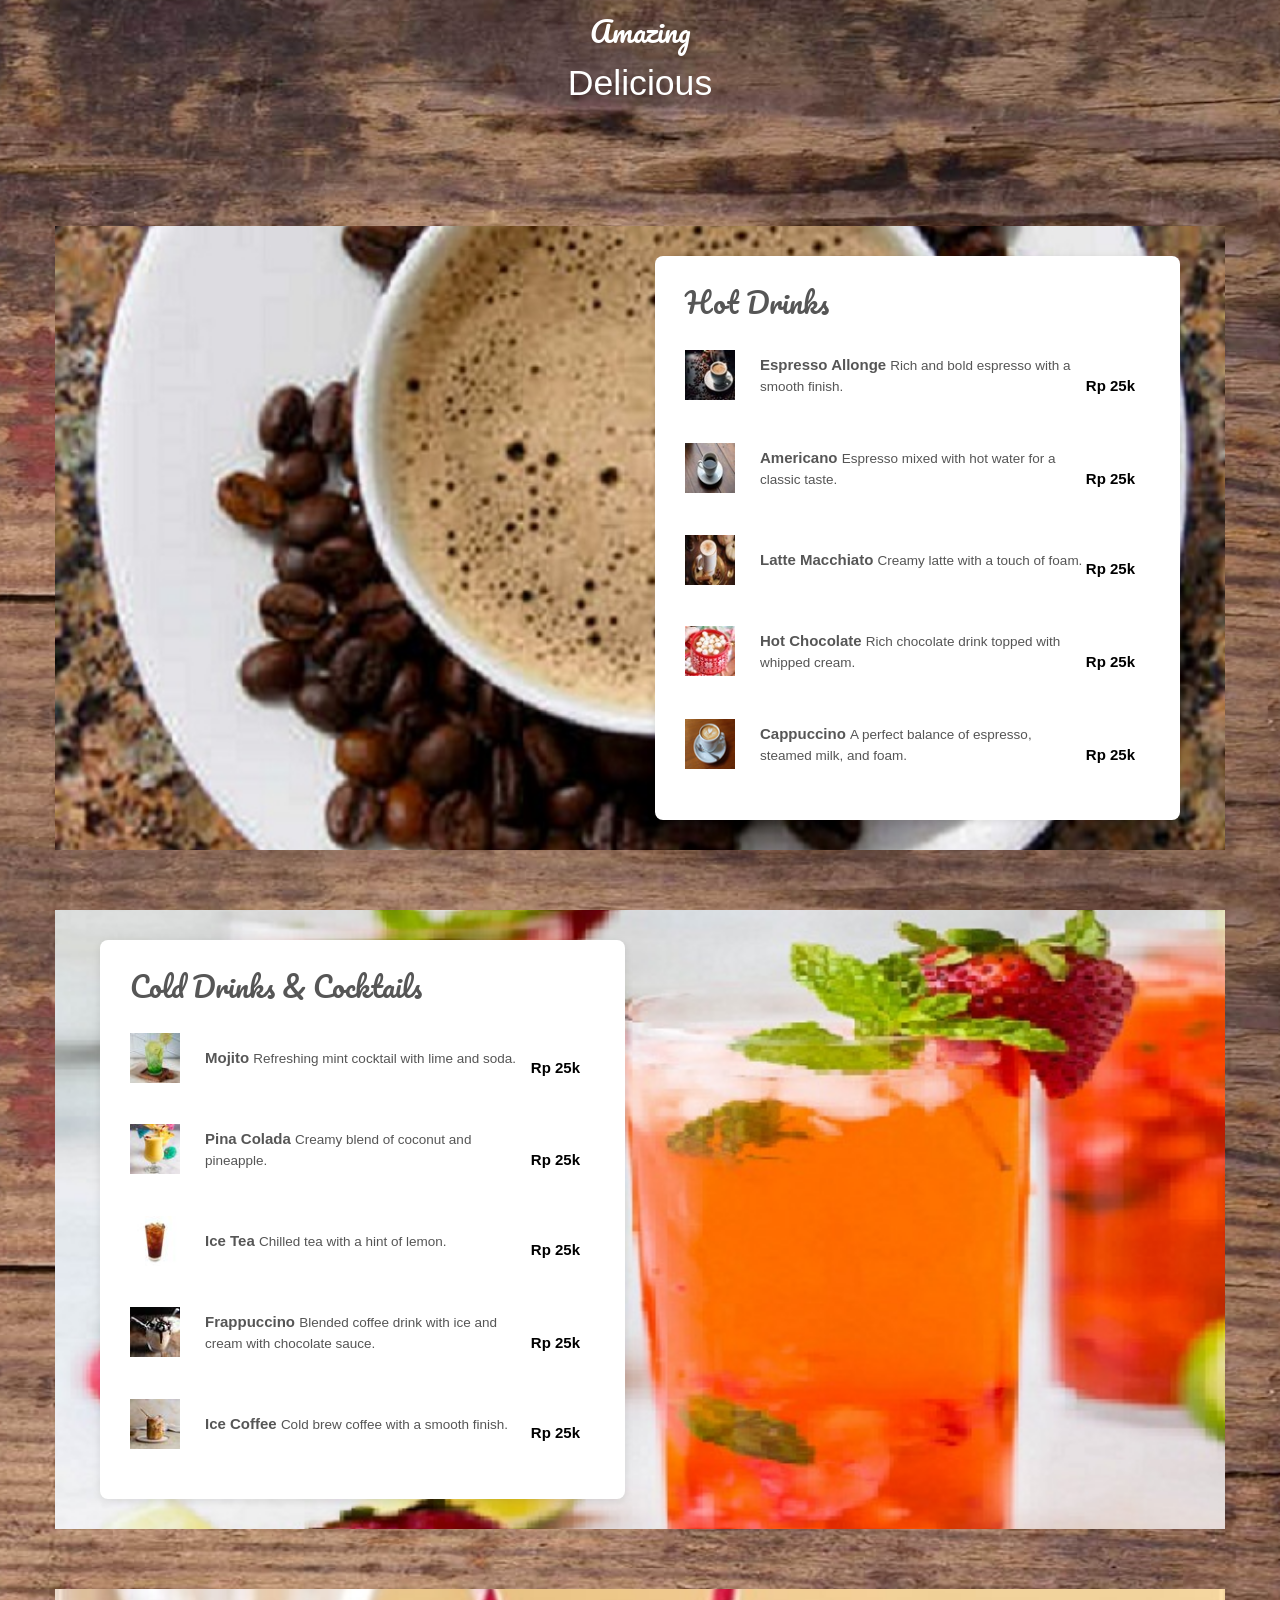
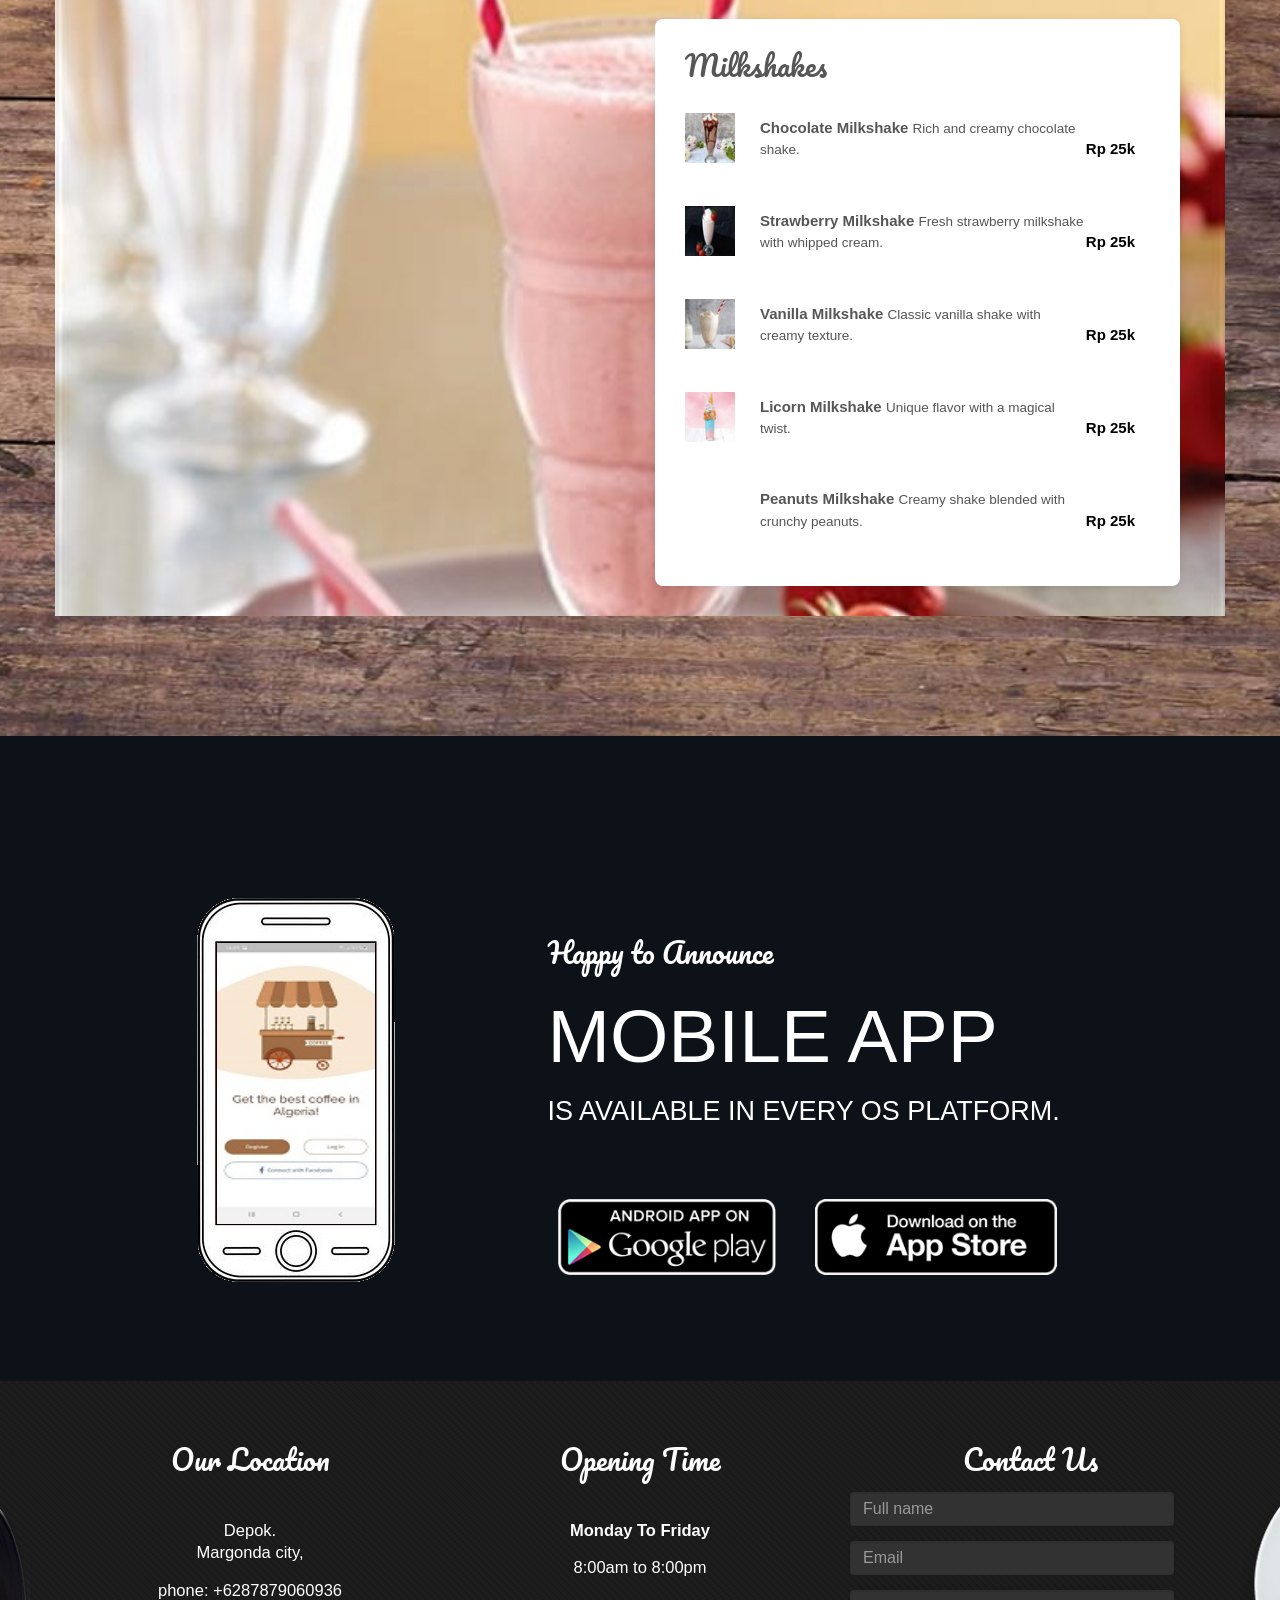
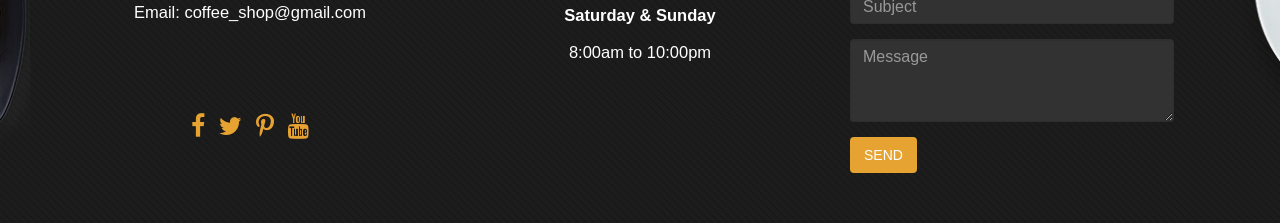
==== commit ba6c18d3: "Update index.html" ====
--- a/index.html
+++ b/index.html
@@ -176,6 +176,7 @@
                                 <h4>Delightful</h4>
                                 <h3>Experience</h3>
                             </div>
+
                             <div class="main_portfolio_content">
                                 <div class="col-md-3 col-sm-4 col-xs-6 single_portfolio_text">
                                     <img src="assets/images/coffee1.jpg" alt="" />
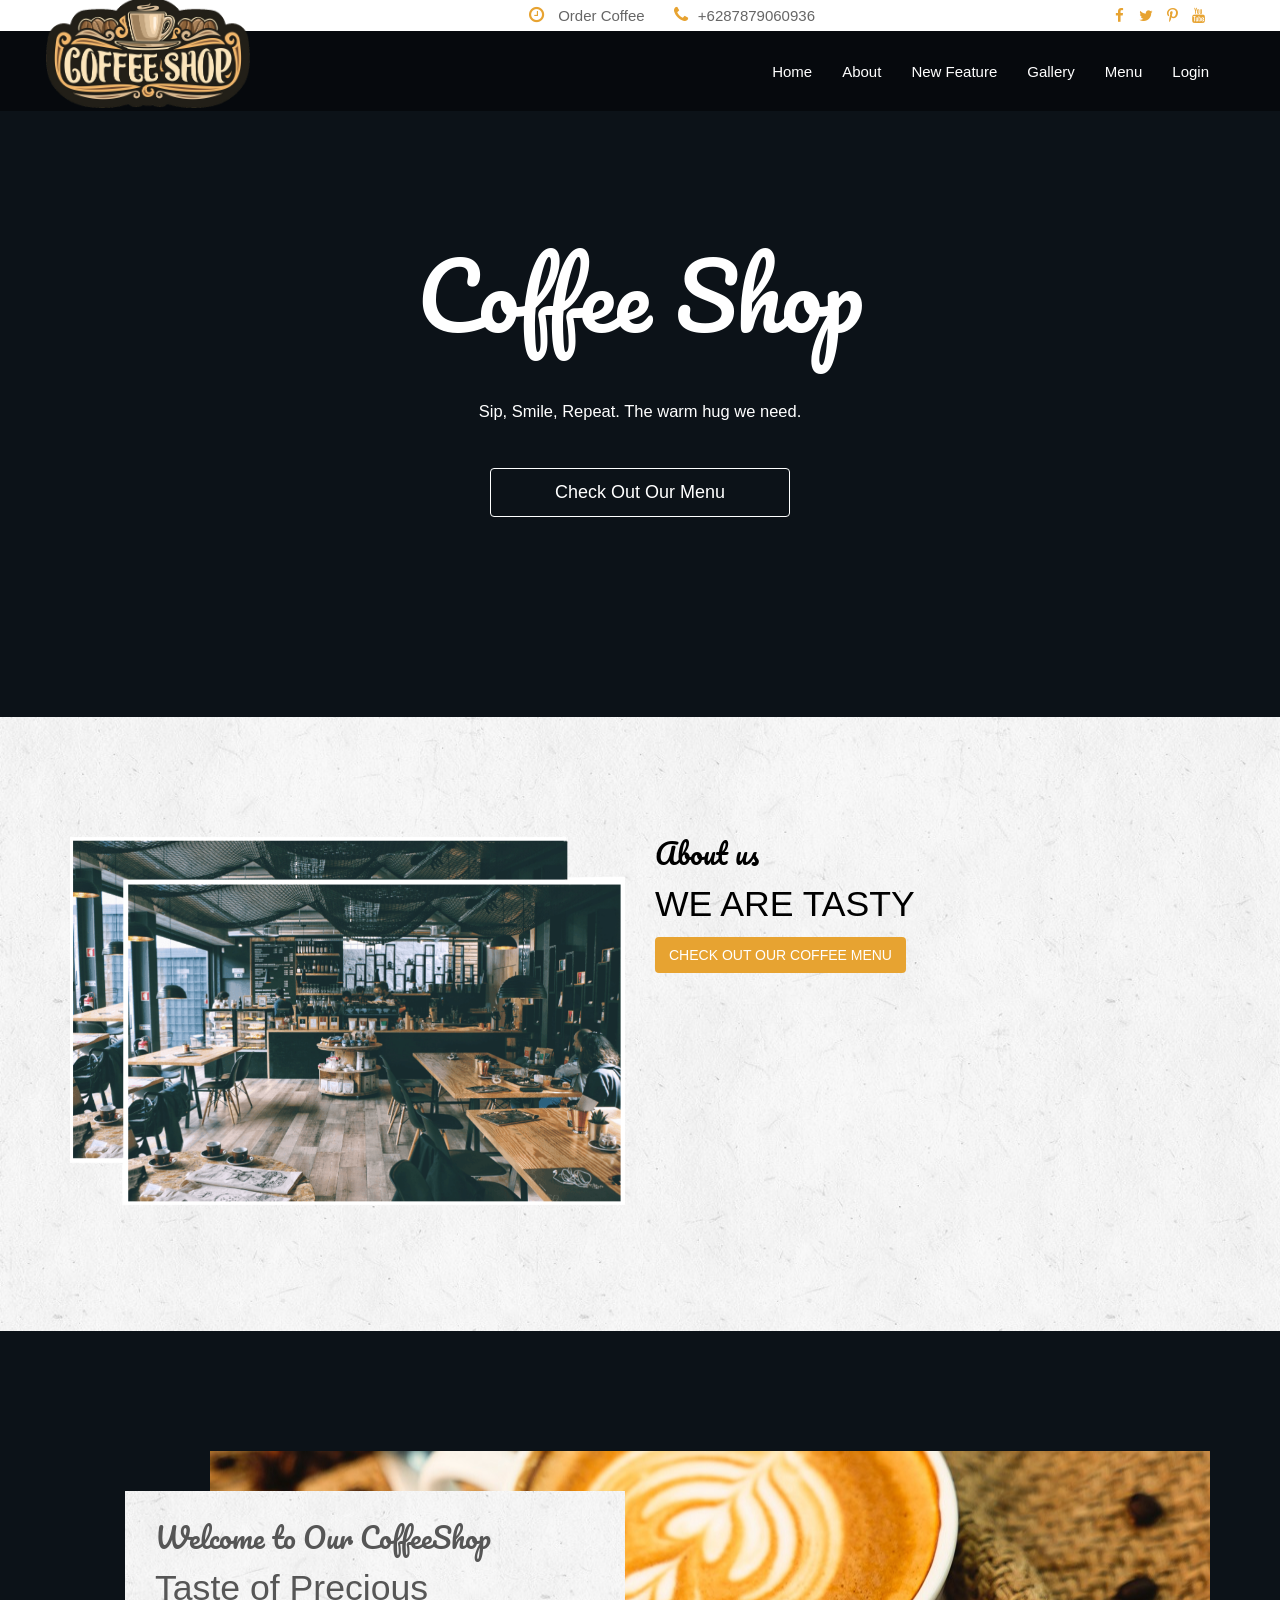
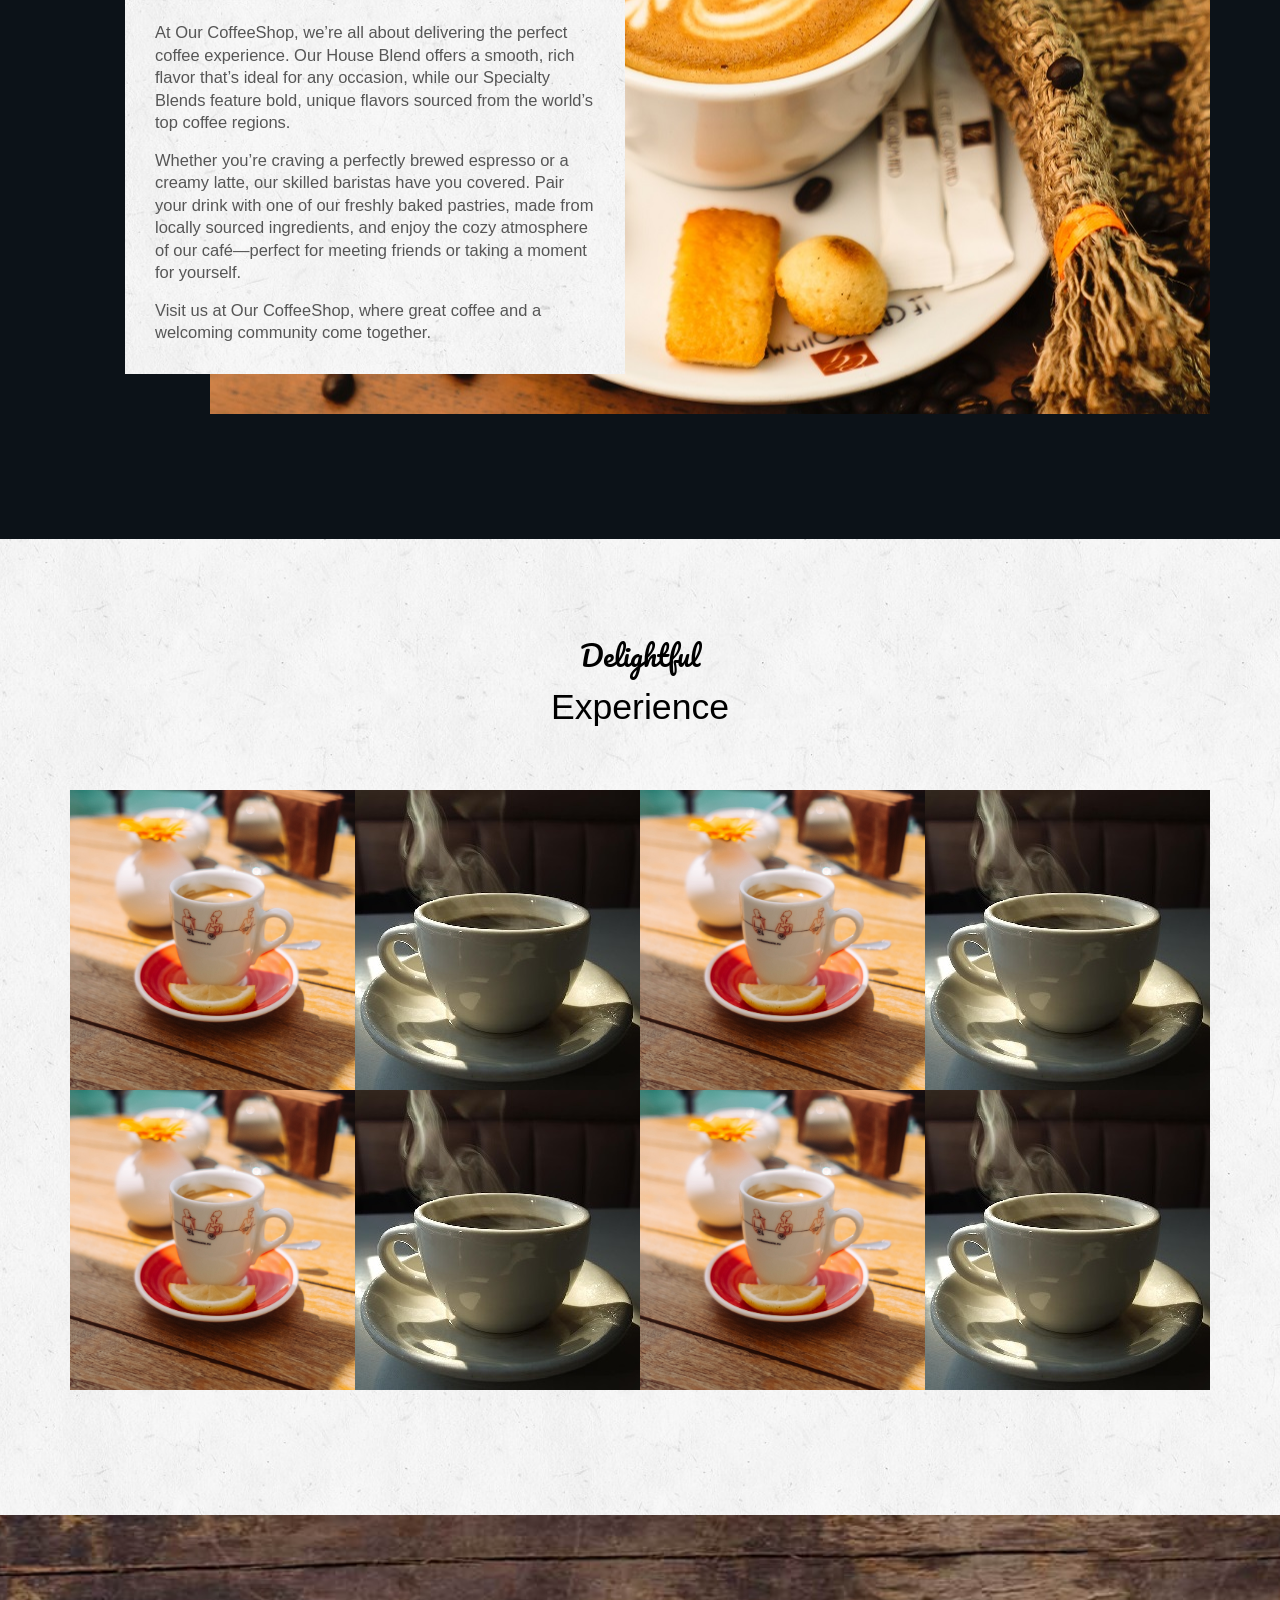
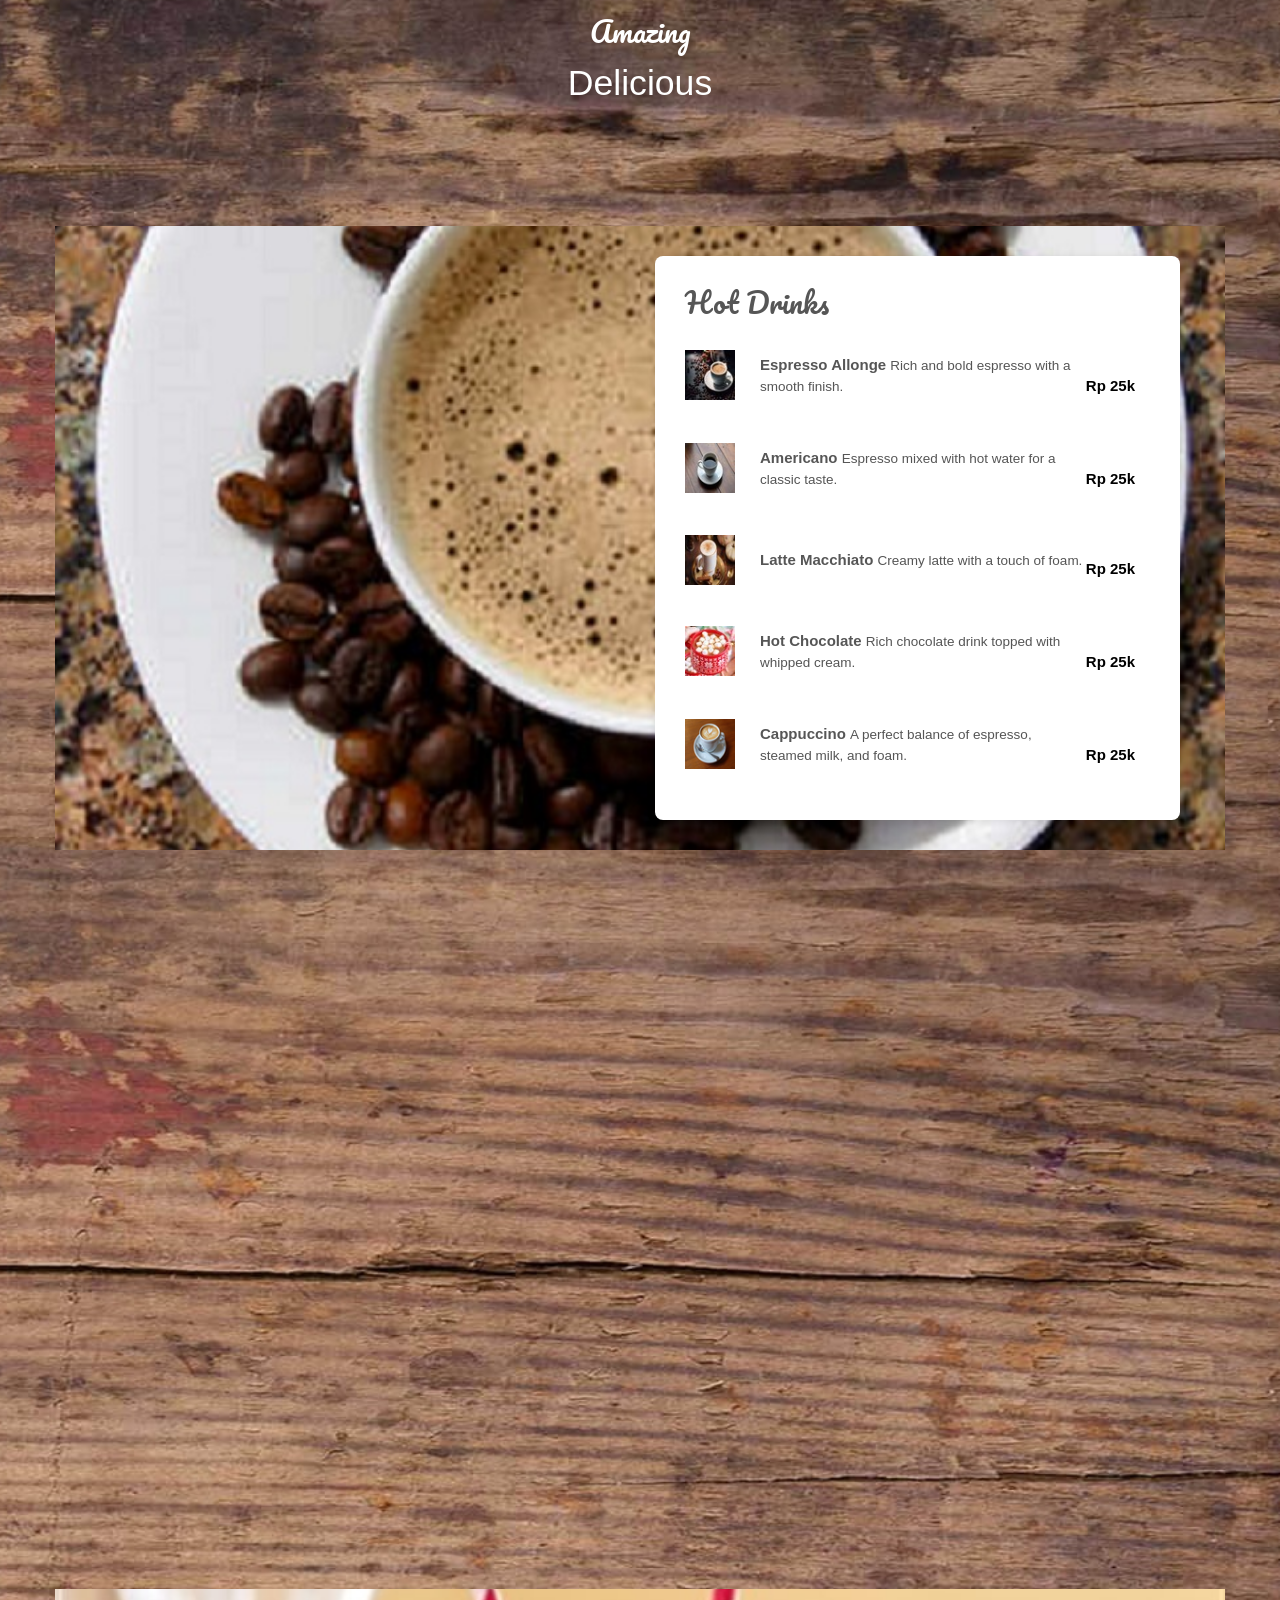
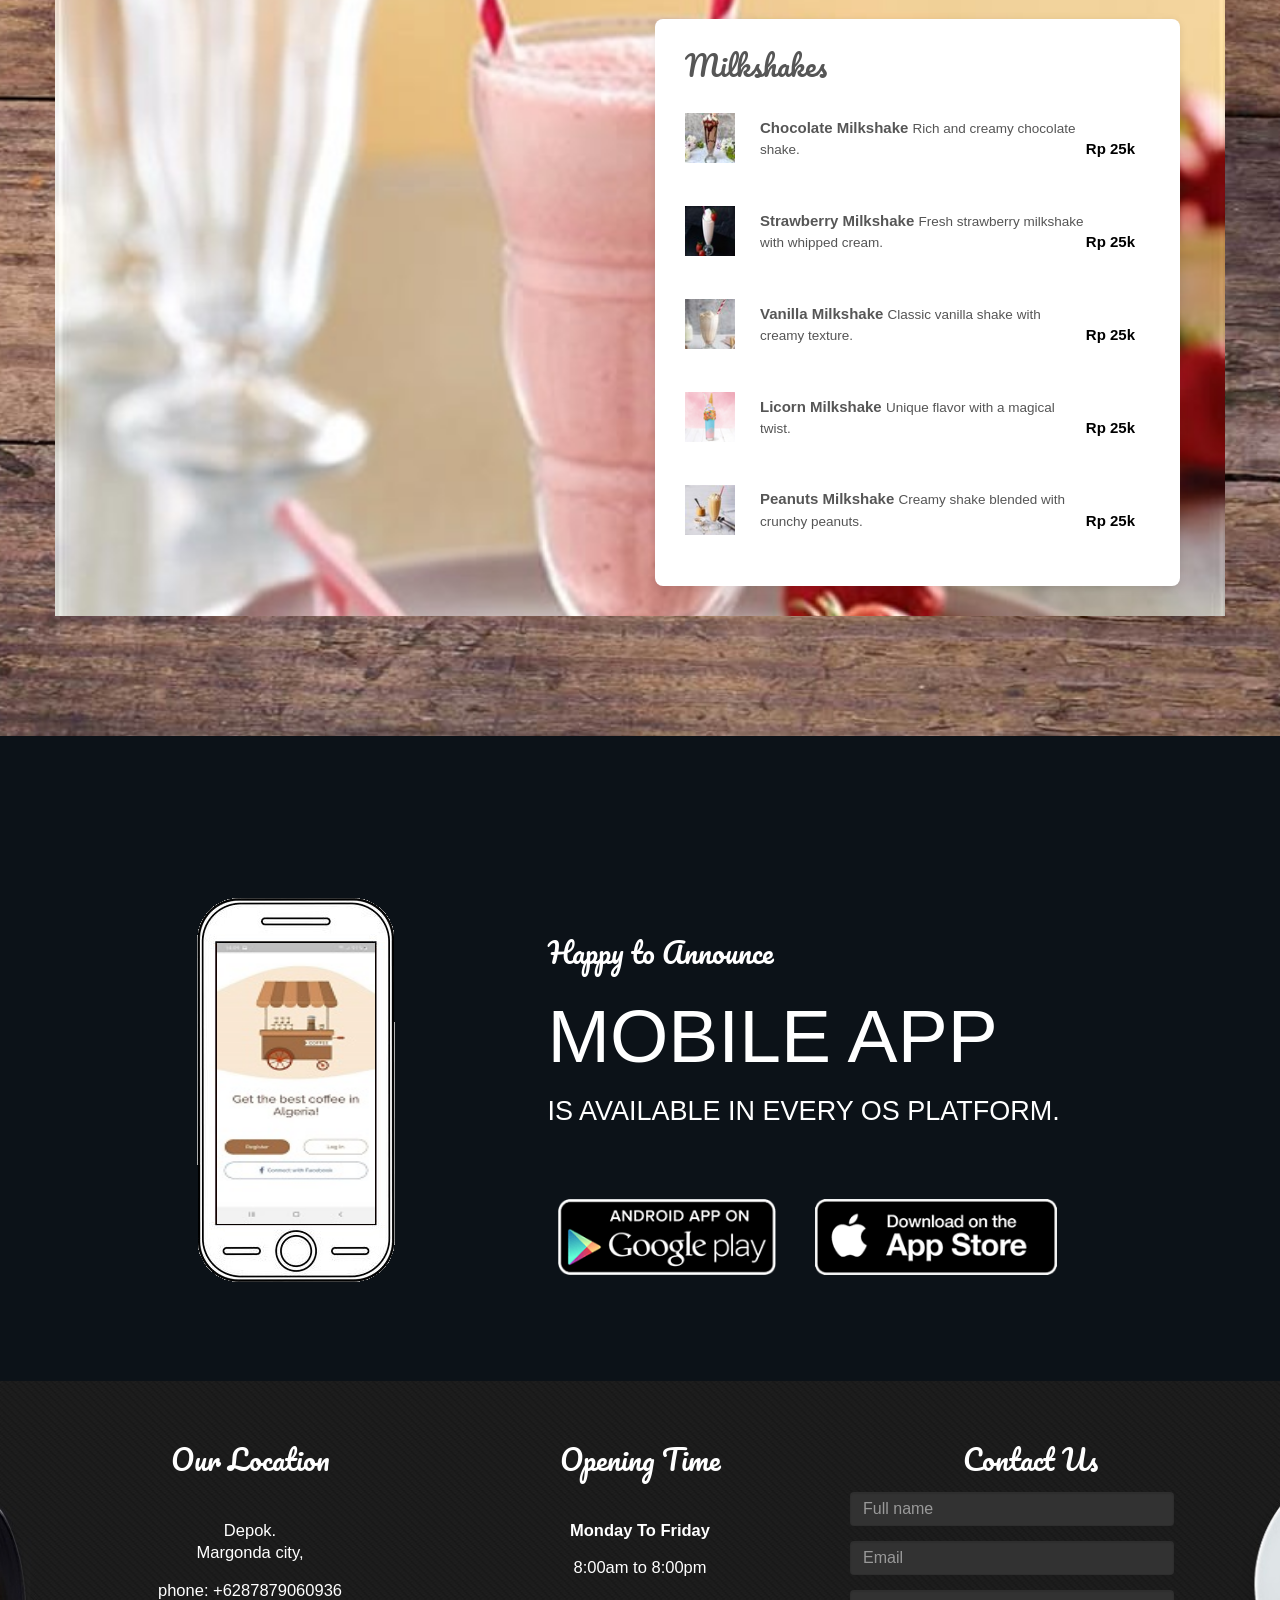
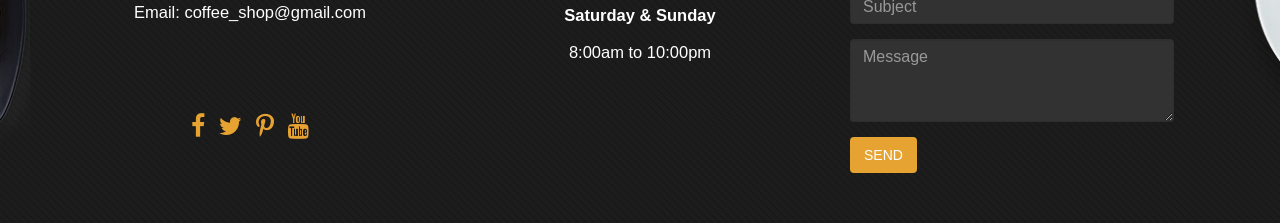
==== commit f35be0ce: "test login" ====
--- a/index.html
+++ b/index.html
@@ -85,6 +85,7 @@
                                         <li><a href="#features">New Feature</a></li>
                                         <li><a href="#portfolio">Gallery</a></li>
                                         <li><a href="#ourPakeg">Menu</a></li>
+                                        <li><a href="test.html">Login</a></li>
                                     </ul>
                                 </div><!-- /.navbar-collapse -->
                             </div><!-- /.container-fluid -->
@@ -193,45 +194,45 @@
                                     </div>								
                                 </div>
                                 <div class="col-md-3 col-sm-4 col-xs-6 single_portfolio_text">
-                                    <img src="assets/images/espresso2.jpg" alt="" />
-                                    <div class="portfolio_images_overlay text-center">
-                                        <h6>Cup Of Espresso</h6>
-                                        <p class="product_price">Rp 12k</p>
-                                    </div>								
-                                </div>
-                                <div class="col-md-3 col-sm-4 col-xs-6 single_portfolio_text">
-                                    <img src="assets/images/mojito.jpg" alt="" />
-                                    <div class="portfolio_images_overlay text-center">
-                                        <h6>Ice Mojito</h6>
-                                        <p class="product_price">Rp 25k</p>
-                                    </div>								
-                                </div>
-                                <div class="col-md-3 col-sm-4 col-xs-6 single_portfolio_text">
-                                    <img src="assets/images/milkshake.jpg" alt="" />
-                                    <div class="portfolio_images_overlay text-center">
-                                        <h6>Milkshake</h6>
-                                        <p class="product_price">Rp 25k</p>
-                                    </div>								
-                                </div>
-                                <div class="col-md-3 col-sm-4 col-xs-6 single_portfolio_text">
-                                    <img src="assets/images/pina_colada.jpg" alt="" />
-                                    <div class="portfolio_images_overlay text-center">
-                                        <h6>Pina Colada</h6>
-                                        <p class="product_price">Rp 25k</p>
-                                    </div>								
-                                </div>
-                                <div class="col-md-3 col-sm-4 col-xs-6 single_portfolio_text">
-                                    <img src="assets/images/chocolate.jpg" alt="" />
-                                    <div class="portfolio_images_overlay text-center">
-                                        <h6>Hot Chocolate</h6>
-                                        <p class="product_price">Rp 25k</p>
-                                    </div>								
-                                </div>
-                                <div class="col-md-3 col-sm-4 col-xs-6 single_portfolio_text">
-                                    <img src="assets/images/frappucino2.jpg" alt="" />
-                                    <div class="portfolio_images_overlay text-center">
-                                        <h6>Frappuccino</h6>
-                                        <p class="product_price">Rp 25k</p>
+                                    <img src="assets/images/coffee1.jpg" alt="" />
+                                    <div class="portfolio_images_overlay text-center">
+                                        <h6>Hot Cup Of Coffee</h6>
+                                        <p class="product_price">Rp 12k</p>
+                                    </div>								
+                                </div>
+                                <div class="col-md-3 col-sm-4 col-xs-6 single_portfolio_text">
+                                    <img src="assets/images/coffee3.jpg" alt="" />
+                                    <div class="portfolio_images_overlay text-center">
+                                        <h6>Cup Of Tea</h6>
+                                        <p class="product_price">Rp 12k</p>
+                                    </div>								
+                                </div>
+                                <div class="col-md-3 col-sm-4 col-xs-6 single_portfolio_text">
+                                    <img src="assets/images/coffee1.jpg" alt="" />
+                                    <div class="portfolio_images_overlay text-center">
+                                        <h6>IHot Cup Of Coffee</h6>
+                                        <p class="product_price">Rp 12k</p>
+                                    </div>								
+                                </div>
+                                <div class="col-md-3 col-sm-4 col-xs-6 single_portfolio_text">
+                                    <img src="assets/images/coffee3.jpg" alt="" />
+                                    <div class="portfolio_images_overlay text-center">
+                                        <h6>Cup Of Tea</h6>
+                                        <p class="product_price">Rp 12k</p>
+                                    </div>								
+                                </div>
+                                <div class="col-md-3 col-sm-4 col-xs-6 single_portfolio_text">
+                                    <img src="assets/images/coffee1.jpg" alt="" />
+                                    <div class="portfolio_images_overlay text-center">
+                                        <h6>Hot Cup Of Coffee</h6>
+                                        <p class="product_price">Rp 12k</p>
+                                    </div>								
+                                </div>
+                                <div class="col-md-3 col-sm-4 col-xs-6 single_portfolio_text">
+                                    <img src="assets/images/coffee3.jpg" alt="" />
+                                    <div class="portfolio_images_overlay text-center">
+                                        <h6>Cup Of Tea</h6>
+                                        <p class="product_price">Rp 12k</p>
                                     </div>								
                                 </div>
                             </div>
@@ -508,4 +509,4 @@
         <script src="assets/js/plugins.js"></script>
         <script src="assets/js/main.js"></script>
     </body>
-</html>
+</html>
--- a/assets/css/style.css
+++ b/assets/css/style.css
@@ -956,7 +956,7 @@
 }
 
 .single_pakeg_text ul li.peanuts {
-    background-image: url(../images/peanuts_milkshake.jpg);
+    background-image: url(../images/peanut_milkshake.jpg);
 }
 
 /* Optional hover effect */
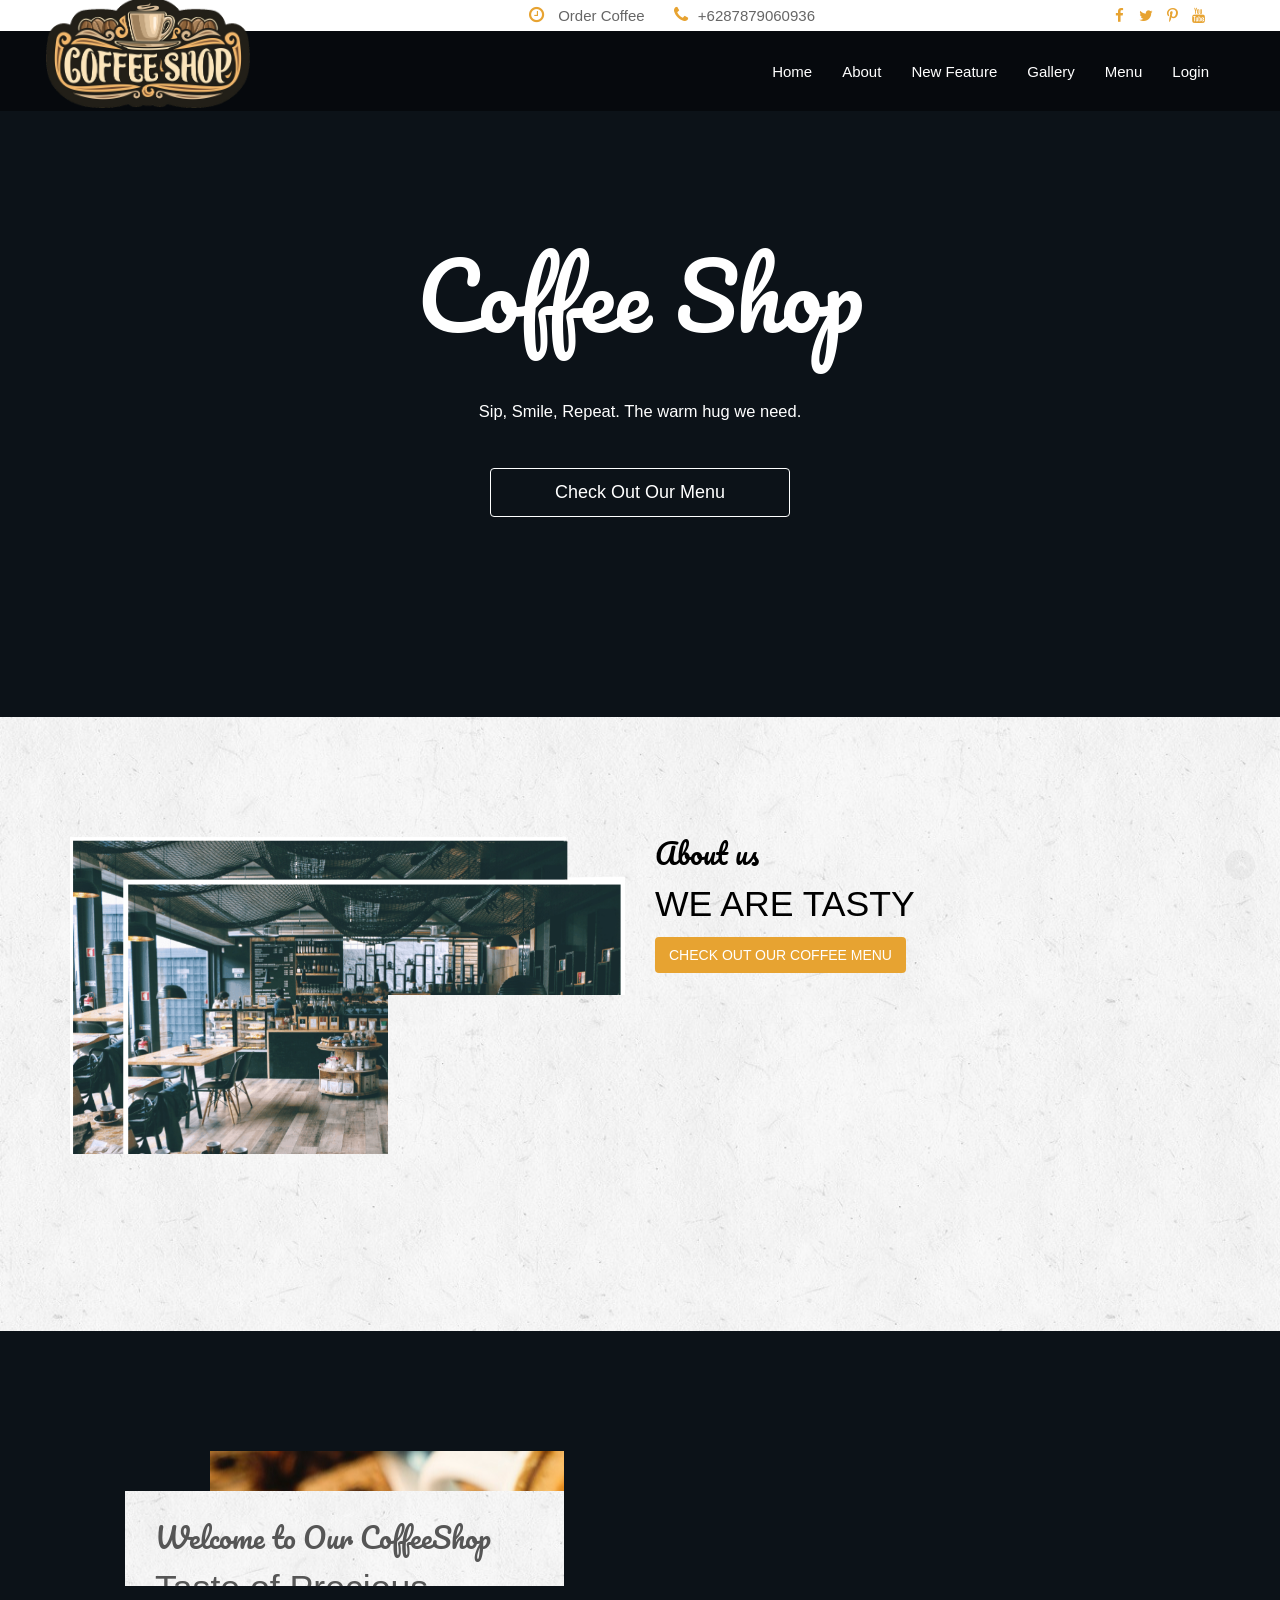
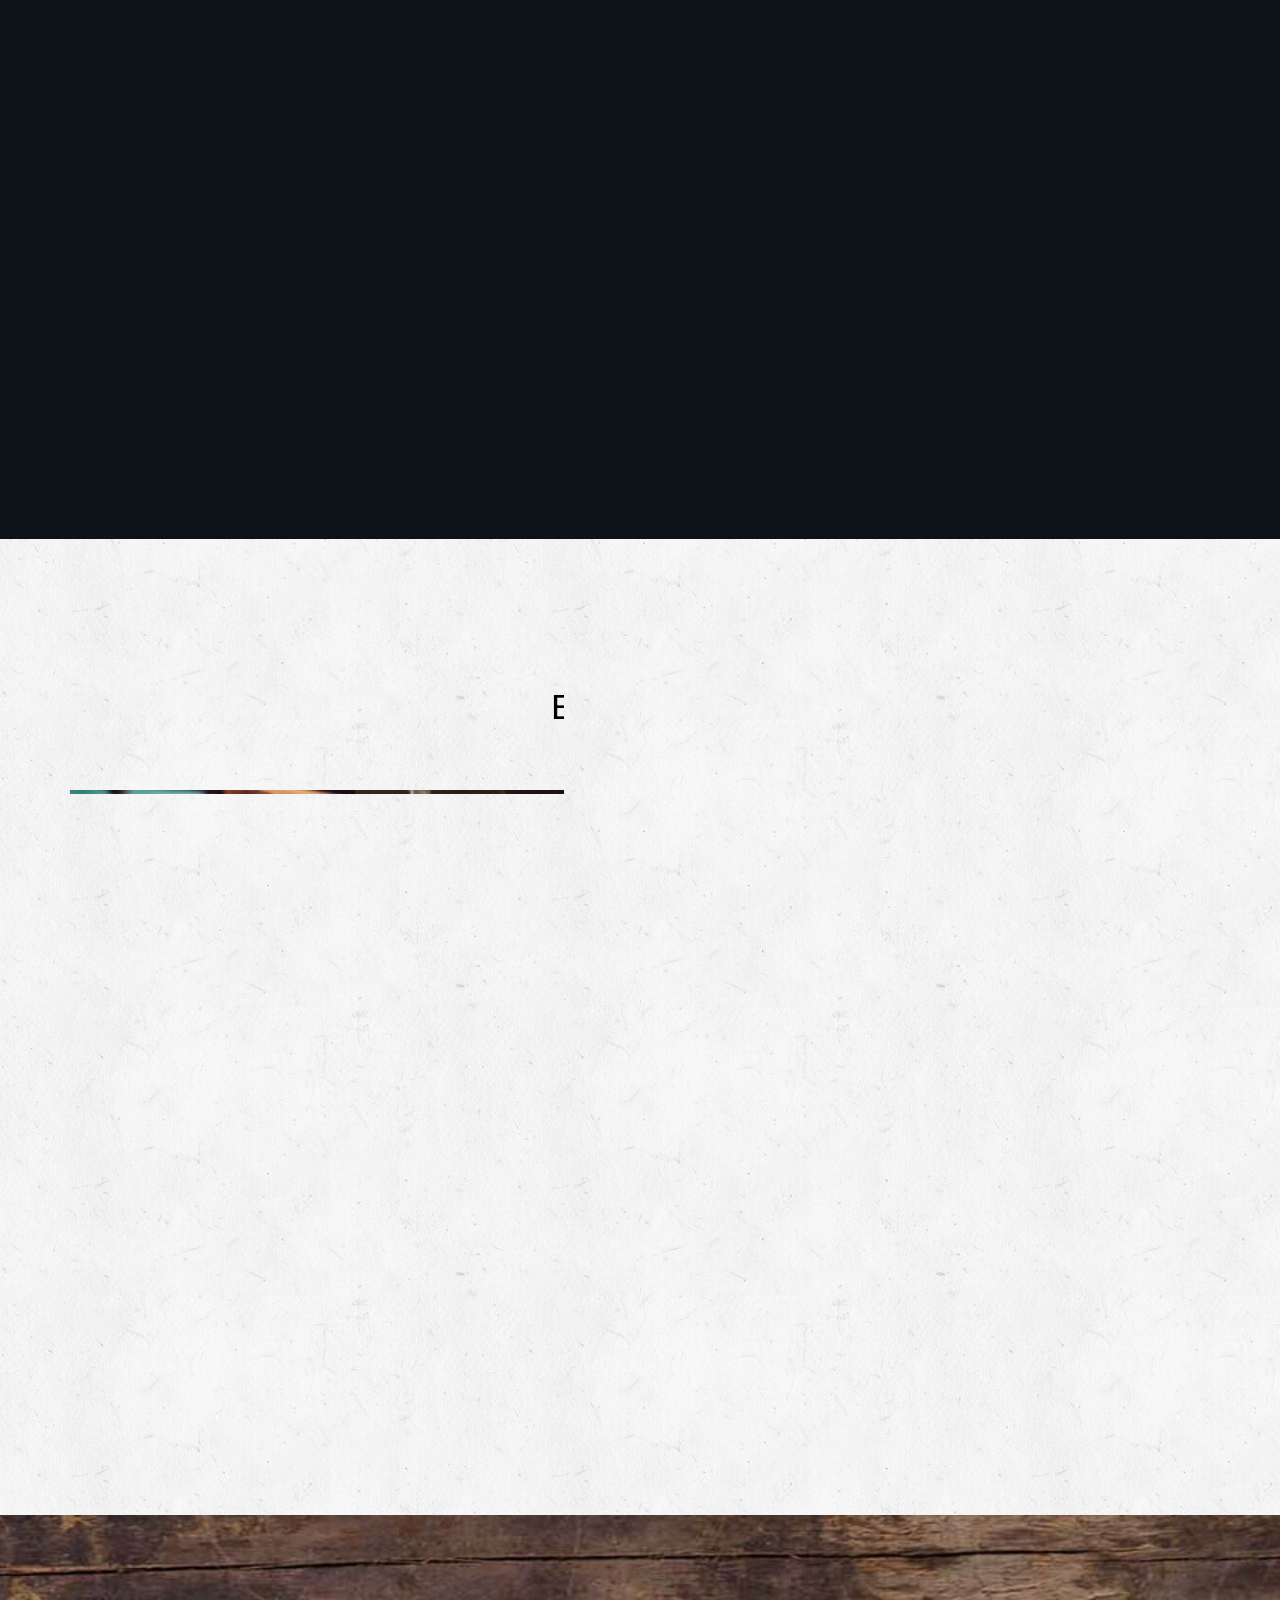
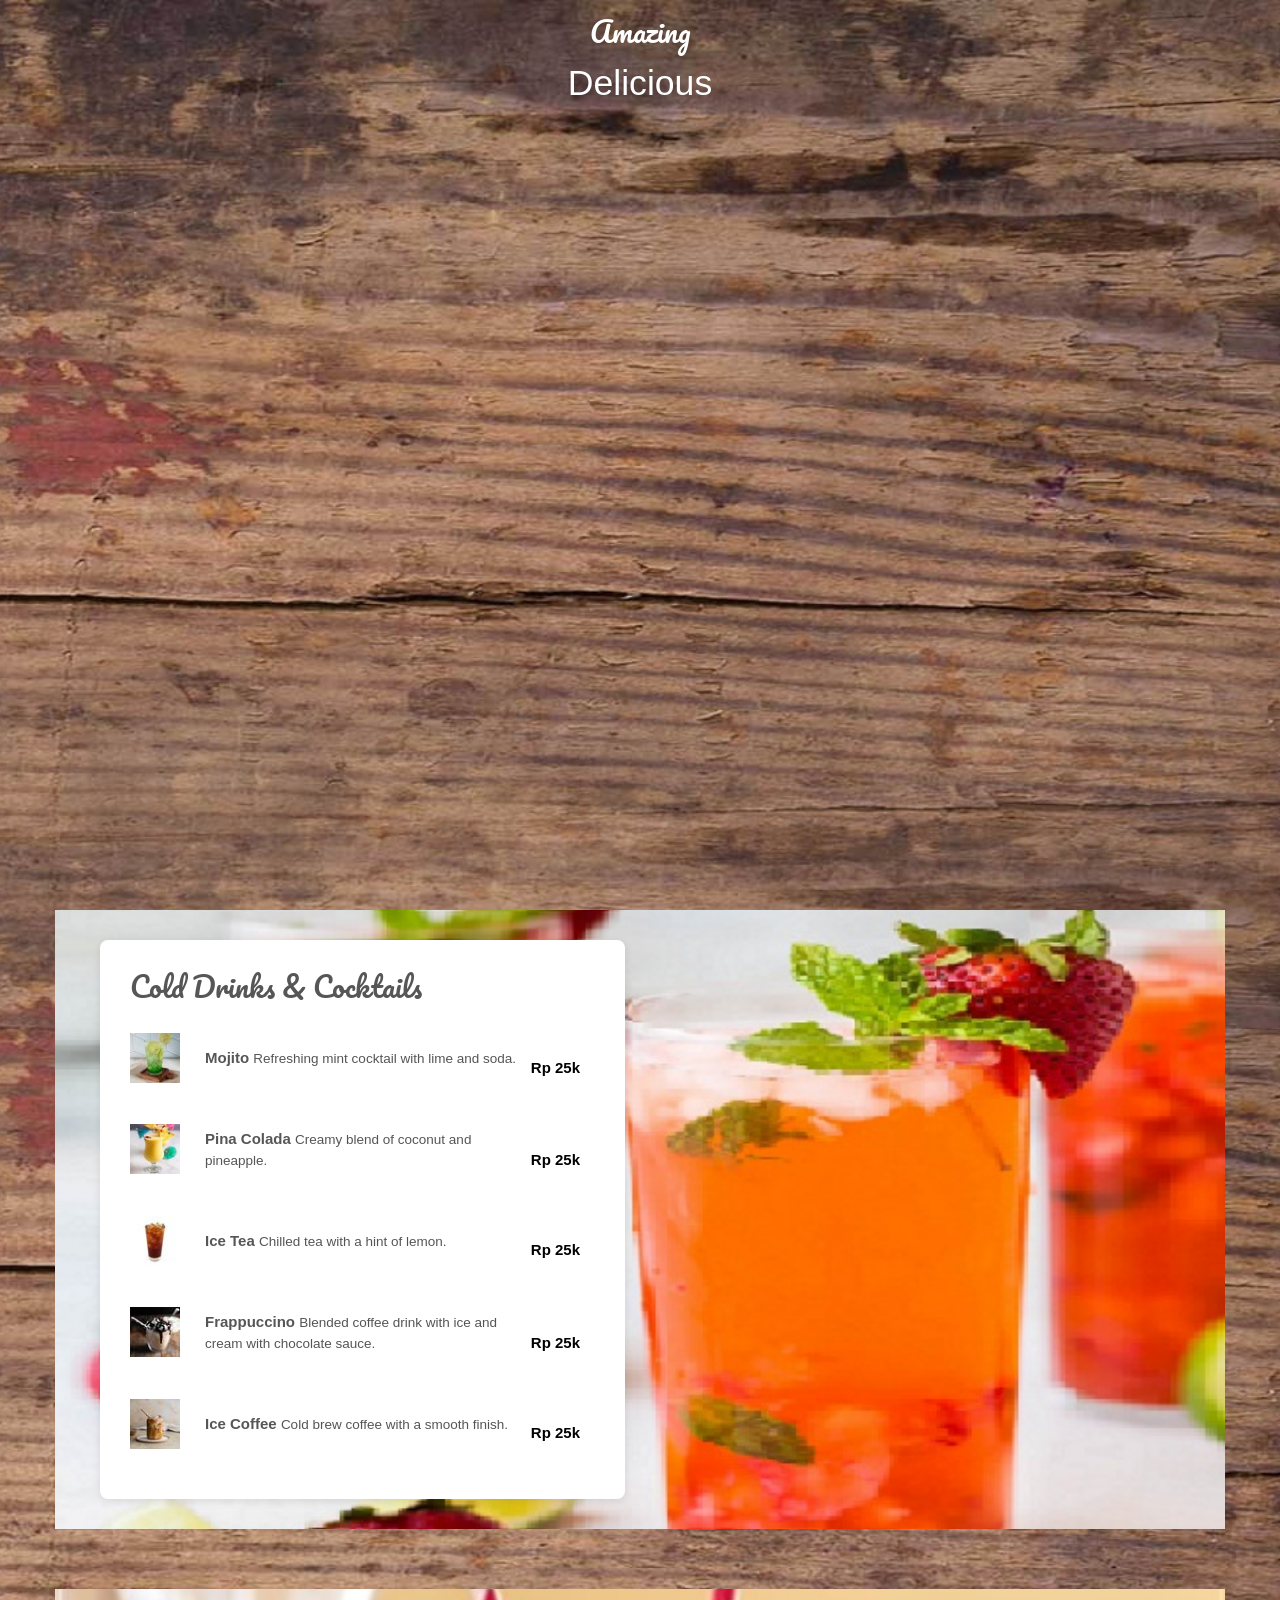
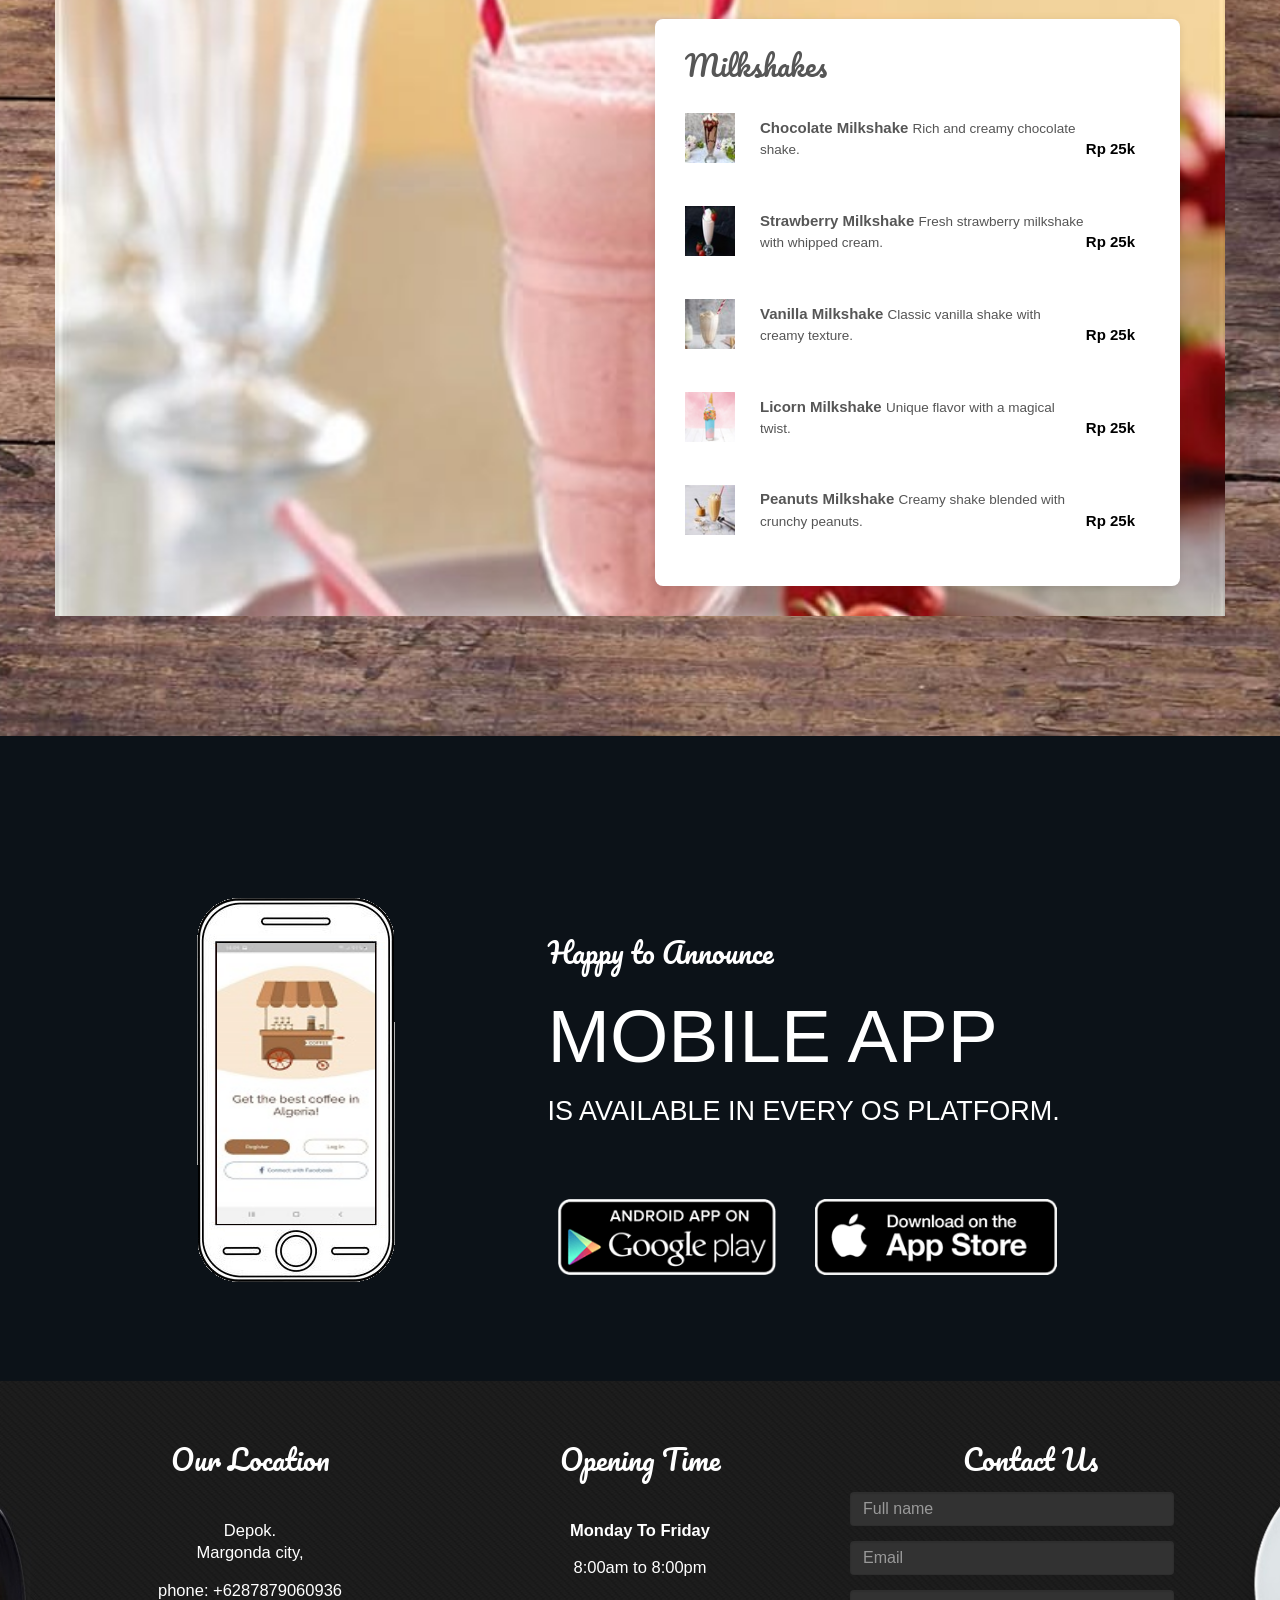
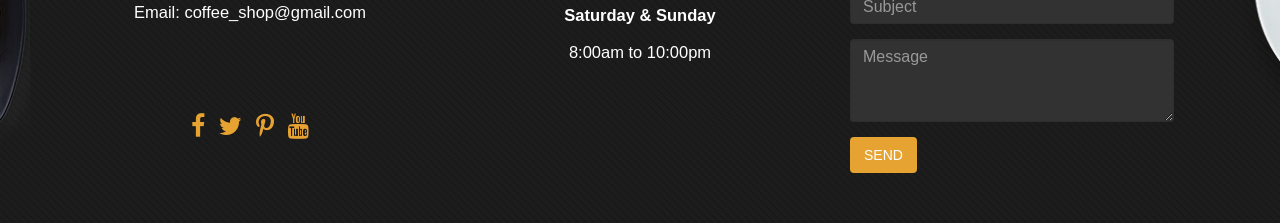
==== commit 56d6b838: "Merge branch 'main' of https://github.com/Goku-kame-hame/Kopishop" ====
--- a/index.html
+++ b/index.html
@@ -194,45 +194,45 @@
                                     </div>								
                                 </div>
                                 <div class="col-md-3 col-sm-4 col-xs-6 single_portfolio_text">
-                                    <img src="assets/images/coffee1.jpg" alt="" />
-                                    <div class="portfolio_images_overlay text-center">
-                                        <h6>Hot Cup Of Coffee</h6>
+                                    <img src="assets/images/espresso2.jpg" alt="" />
+                                    <div class="portfolio_images_overlay text-center">
+                                        <h6>Cup Of Espresso</h6>
                                         <p class="product_price">Rp 12k</p>
                                     </div>								
                                 </div>
                                 <div class="col-md-3 col-sm-4 col-xs-6 single_portfolio_text">
-                                    <img src="assets/images/coffee3.jpg" alt="" />
-                                    <div class="portfolio_images_overlay text-center">
-                                        <h6>Cup Of Tea</h6>
-                                        <p class="product_price">Rp 12k</p>
-                                    </div>								
-                                </div>
-                                <div class="col-md-3 col-sm-4 col-xs-6 single_portfolio_text">
-                                    <img src="assets/images/coffee1.jpg" alt="" />
-                                    <div class="portfolio_images_overlay text-center">
-                                        <h6>IHot Cup Of Coffee</h6>
-                                        <p class="product_price">Rp 12k</p>
-                                    </div>								
-                                </div>
-                                <div class="col-md-3 col-sm-4 col-xs-6 single_portfolio_text">
-                                    <img src="assets/images/coffee3.jpg" alt="" />
-                                    <div class="portfolio_images_overlay text-center">
-                                        <h6>Cup Of Tea</h6>
-                                        <p class="product_price">Rp 12k</p>
-                                    </div>								
-                                </div>
-                                <div class="col-md-3 col-sm-4 col-xs-6 single_portfolio_text">
-                                    <img src="assets/images/coffee1.jpg" alt="" />
-                                    <div class="portfolio_images_overlay text-center">
-                                        <h6>Hot Cup Of Coffee</h6>
-                                        <p class="product_price">Rp 12k</p>
-                                    </div>								
-                                </div>
-                                <div class="col-md-3 col-sm-4 col-xs-6 single_portfolio_text">
-                                    <img src="assets/images/coffee3.jpg" alt="" />
-                                    <div class="portfolio_images_overlay text-center">
-                                        <h6>Cup Of Tea</h6>
-                                        <p class="product_price">Rp 12k</p>
+                                    <img src="assets/images/mojito.jpg" alt="" />
+                                    <div class="portfolio_images_overlay text-center">
+                                        <h6>Ice Mojito</h6>
+                                        <p class="product_price">Rp 25k</p>
+                                    </div>								
+                                </div>
+                                <div class="col-md-3 col-sm-4 col-xs-6 single_portfolio_text">
+                                    <img src="assets/images/milkshake.jpg" alt="" />
+                                    <div class="portfolio_images_overlay text-center">
+                                        <h6>Milkshake</h6>
+                                        <p class="product_price">Rp 25k</p>
+                                    </div>								
+                                </div>
+                                <div class="col-md-3 col-sm-4 col-xs-6 single_portfolio_text">
+                                    <img src="assets/images/pina_colada.jpg" alt="" />
+                                    <div class="portfolio_images_overlay text-center">
+                                        <h6>Pina Colada</h6>
+                                        <p class="product_price">Rp 25k</p>
+                                    </div>								
+                                </div>
+                                <div class="col-md-3 col-sm-4 col-xs-6 single_portfolio_text">
+                                    <img src="assets/images/chocolate.jpg" alt="" />
+                                    <div class="portfolio_images_overlay text-center">
+                                        <h6>Hot Chocolate</h6>
+                                        <p class="product_price">Rp 25k</p>
+                                    </div>								
+                                </div>
+                                <div class="col-md-3 col-sm-4 col-xs-6 single_portfolio_text">
+                                    <img src="assets/images/frappucino2.jpg" alt="" />
+                                    <div class="portfolio_images_overlay text-center">
+                                        <h6>Frappuccino</h6>
+                                        <p class="product_price">Rp 25k</p>
                                     </div>								
                                 </div>
                             </div>
@@ -509,4 +509,4 @@
         <script src="assets/js/plugins.js"></script>
         <script src="assets/js/main.js"></script>
     </body>
-</html>+</html>
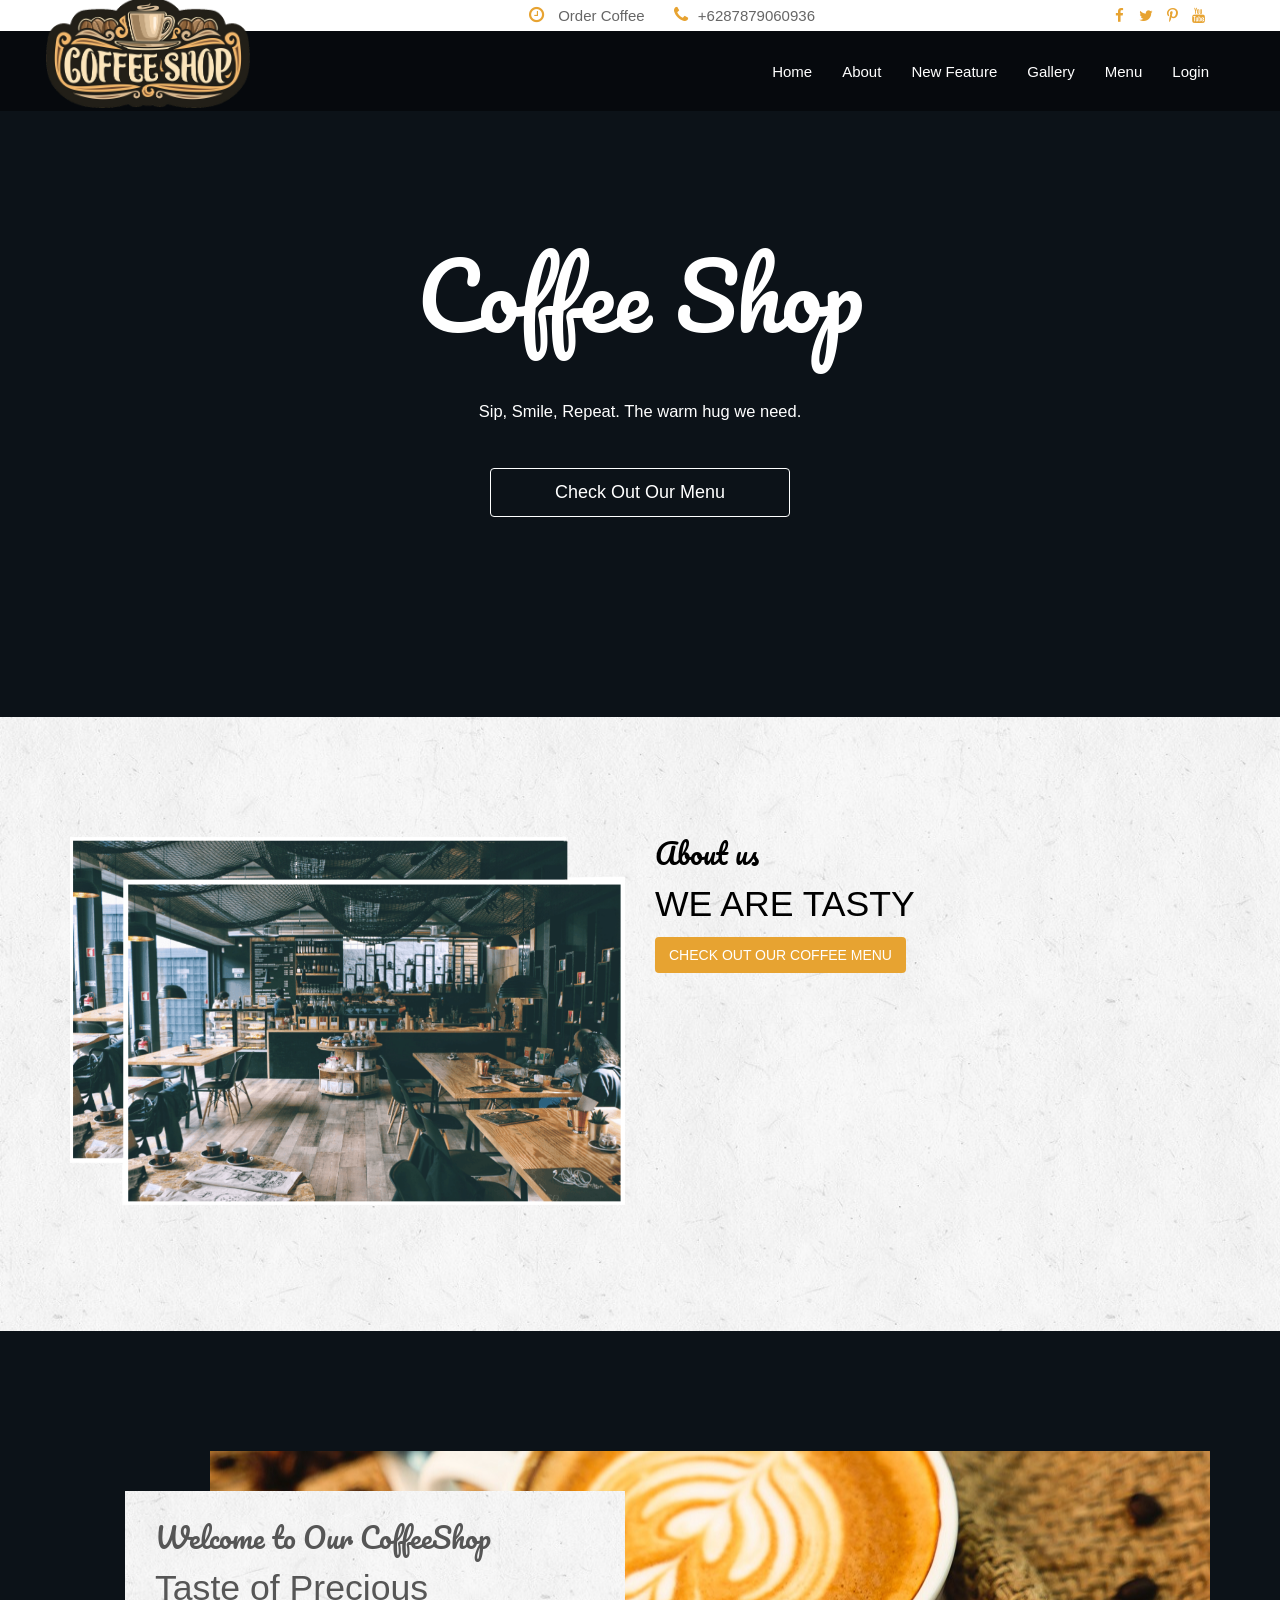
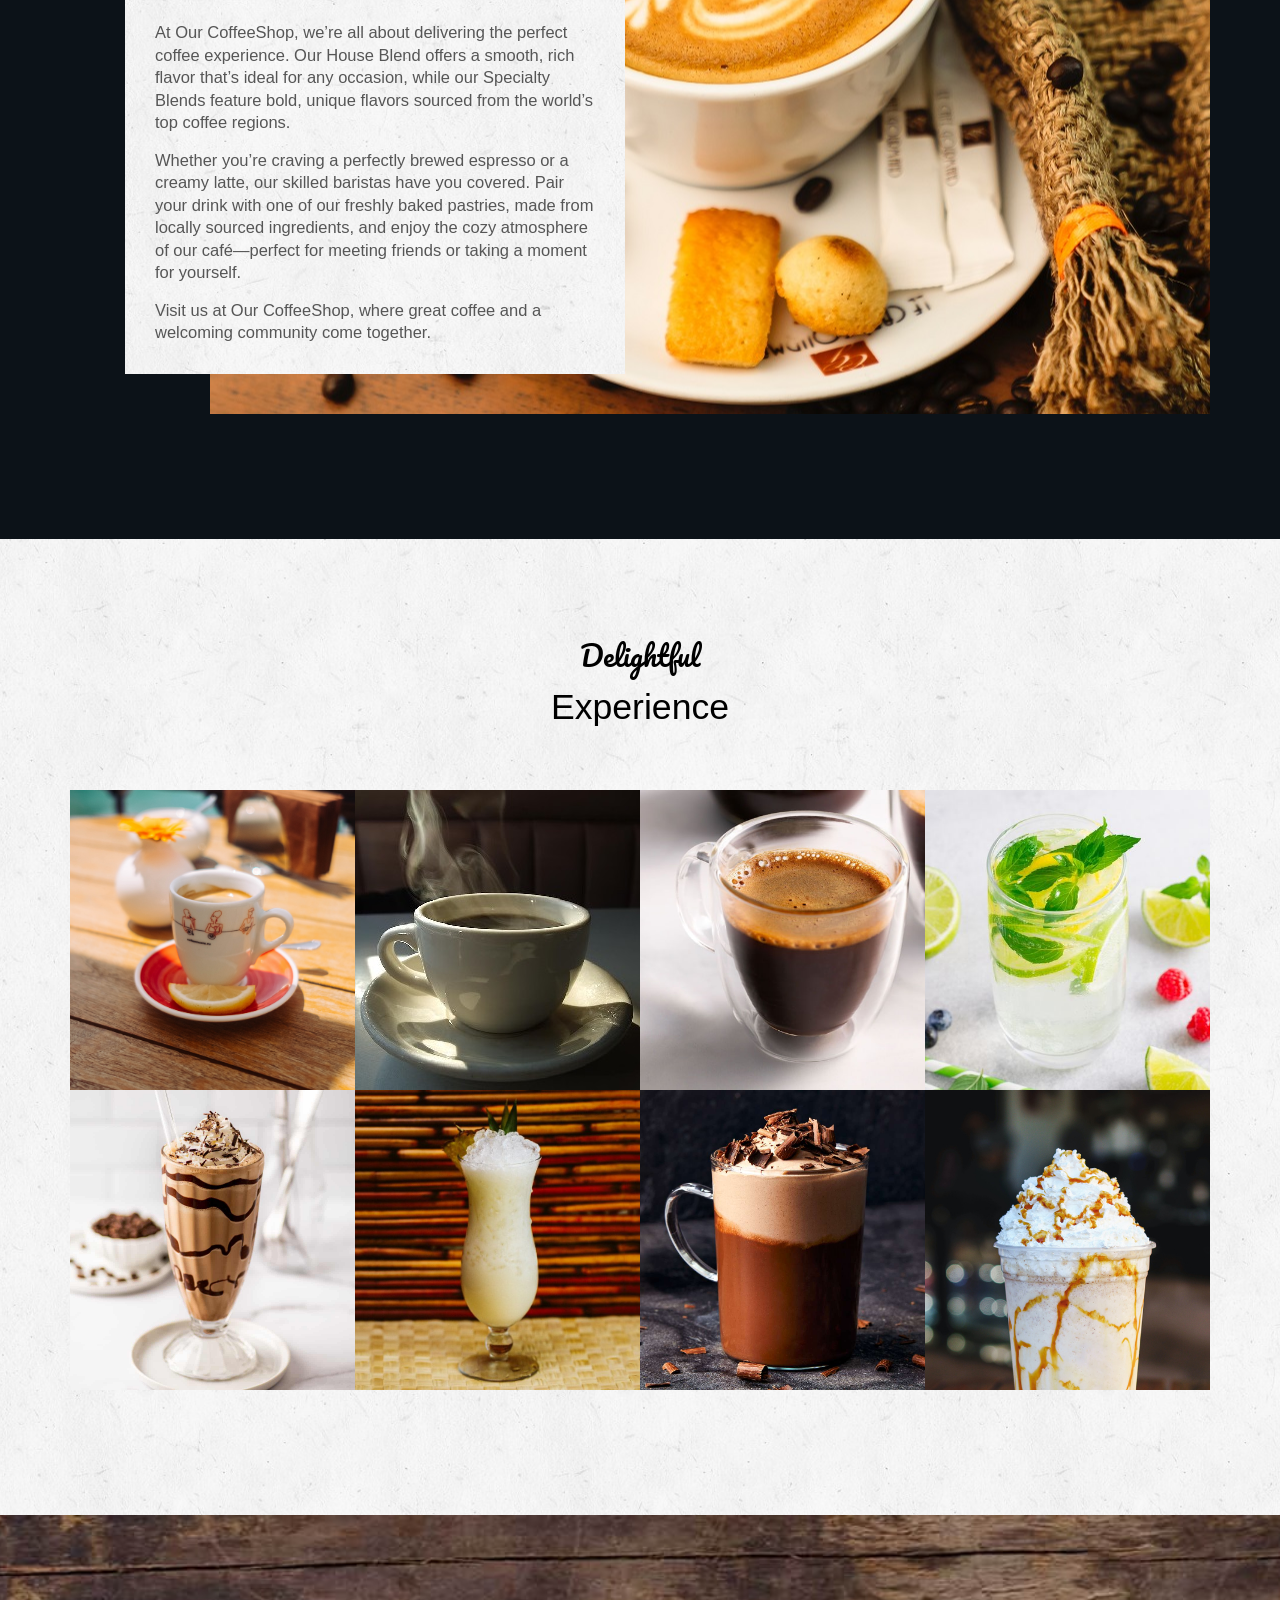
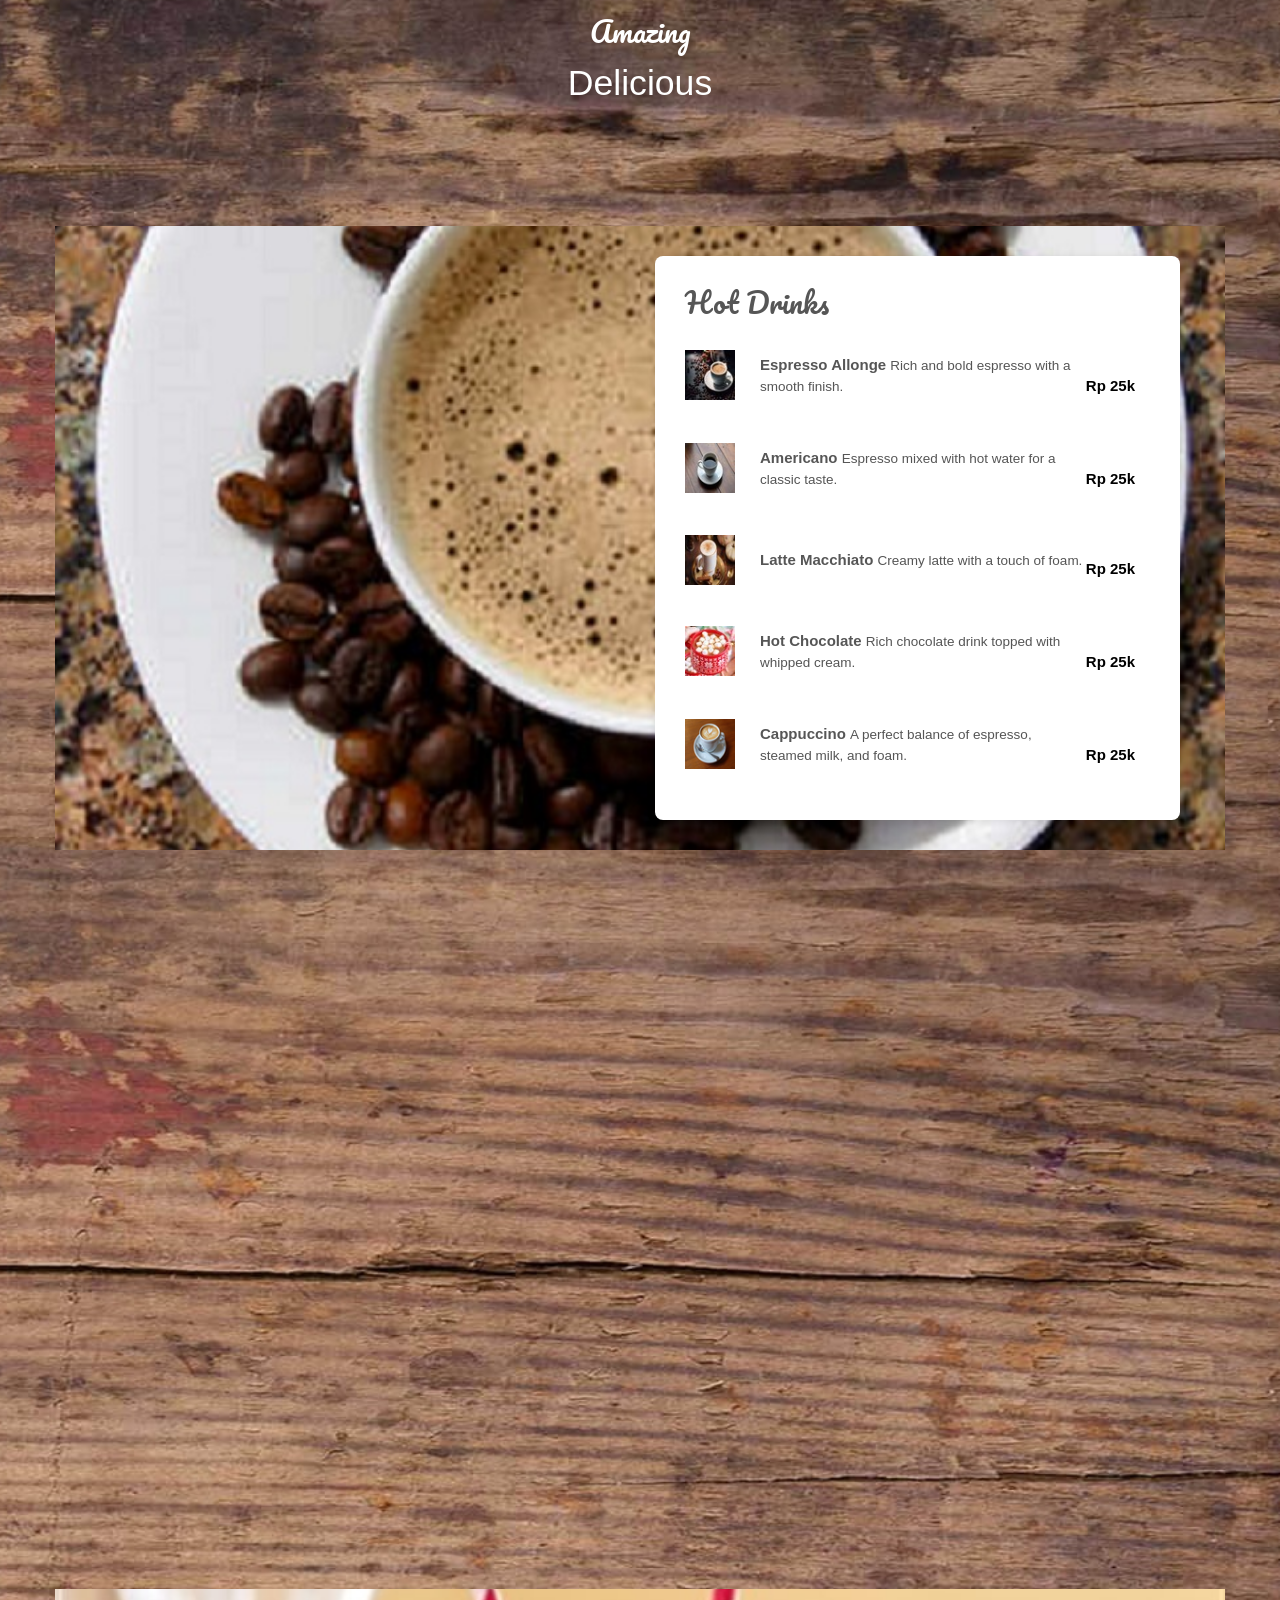
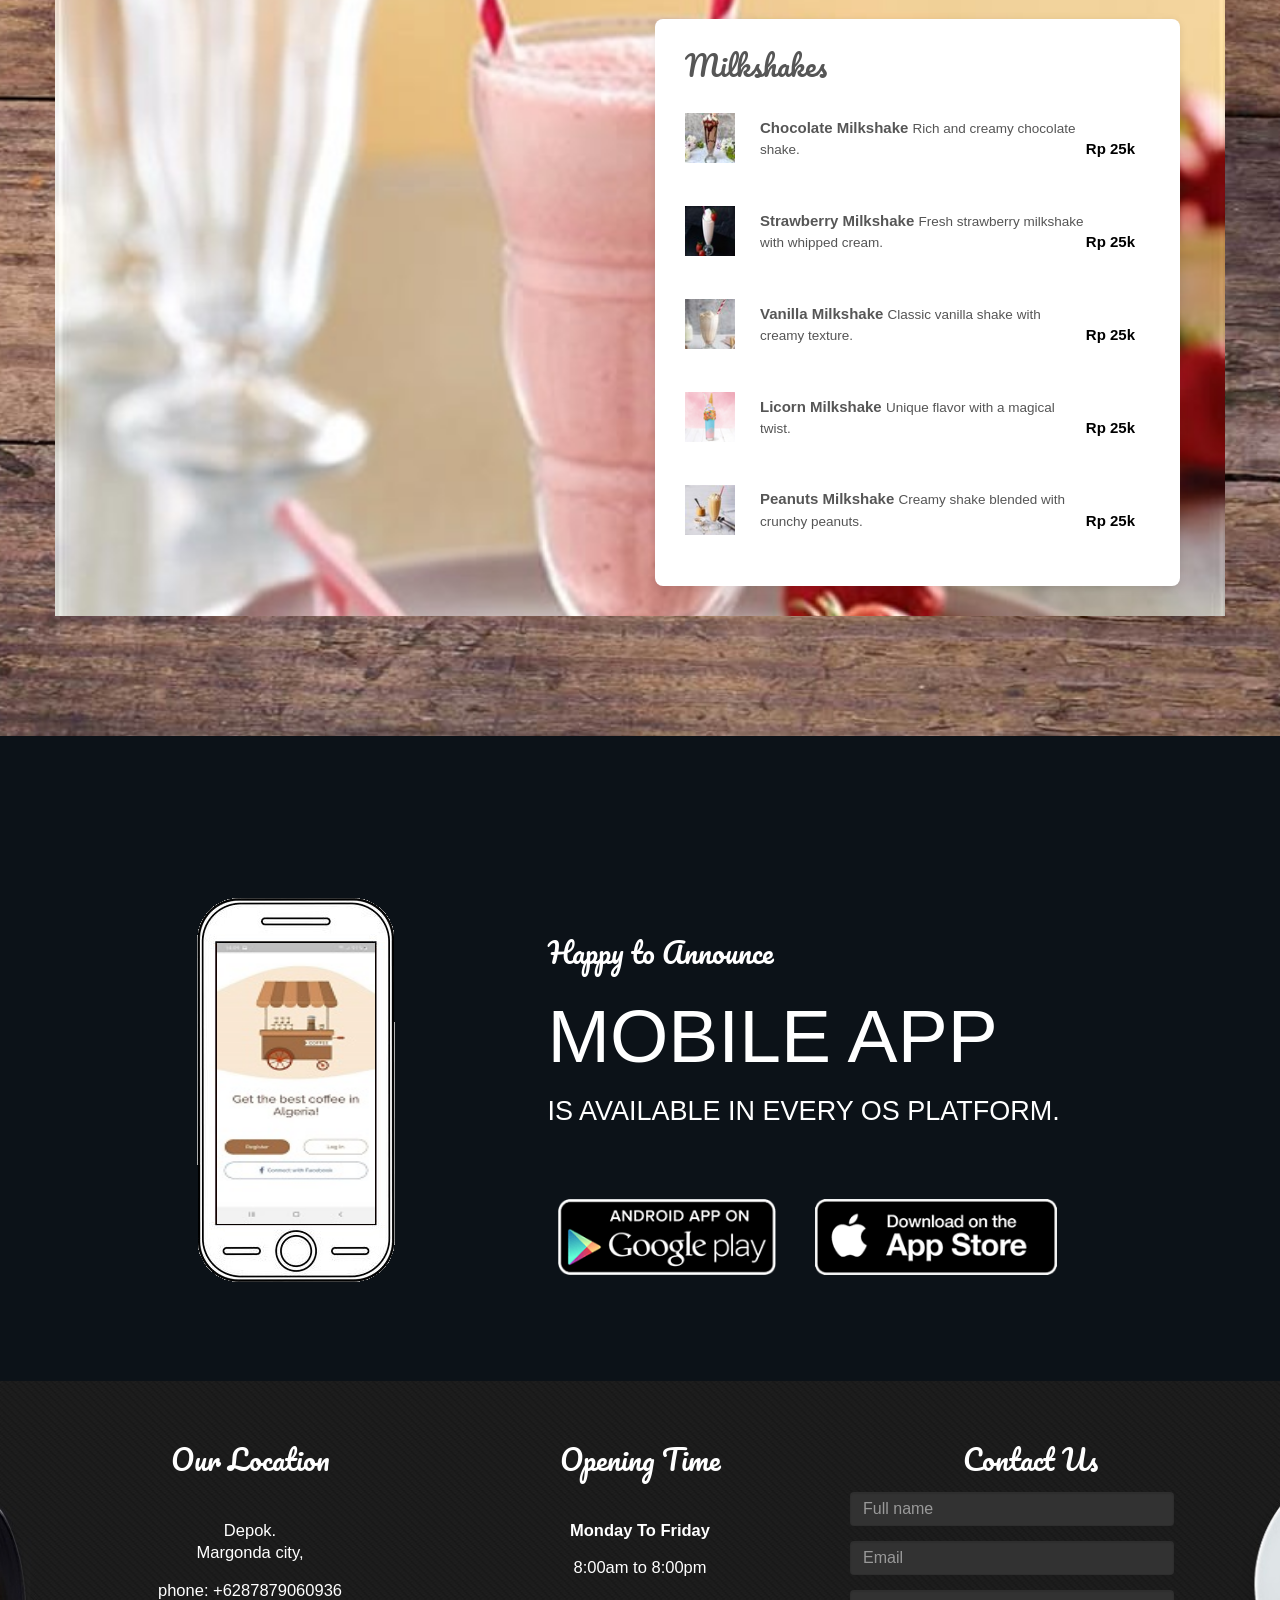
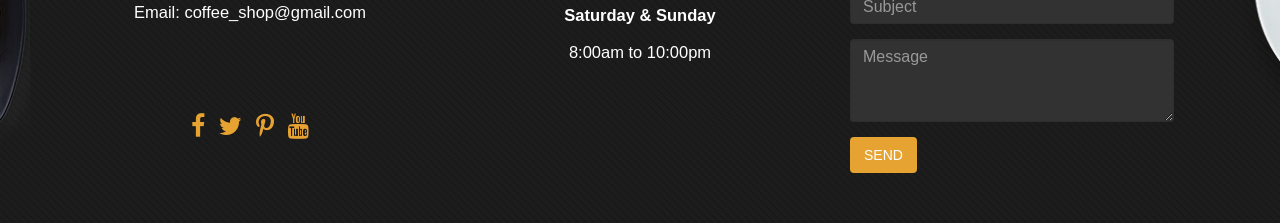
==== commit b0035beb: "font" ====
--- a/index.html
+++ b/index.html
@@ -3,32 +3,31 @@
 <!--[if IE 7]>         <html class="no-js lt-ie9 lt-ie8" lang=""> <![endif]-->
 <!--[if IE 8]>         <html class="no-js lt-ie9" lang=""> <![endif]-->
 <!--[if gt IE 8]><!--> <html class="no-js" lang=""> <!--<![endif]-->
-    <head>
-        <meta charset="utf-8">
-        <meta http-equiv="X-UA-Compatible" content="IE=edge,chrome=1">
-        <title>Coffee Shop</title>
-        <meta name="description" content="">
-        <meta name="viewport" content="width=device-width, initial-scale=1">
-        <link rel="apple-touch-icon" href="apple-touch-icon.png">
-
-        <link rel="stylesheet" href="assets/css/bootstrap.min.css">
-        <link href='https://fonts.googleapis.com/css?family=Pacifico' rel='stylesheet' type='text/css'>
-        <link rel="stylesheet" href="assets/css/font-awesome.min.css">
-        <!--        <link rel="stylesheet" href="assets/css/bootstrap-theme.min.css">-->
-
-
-        <!--For Plugins external css-->
-        <link rel="stylesheet" href="assets/css/animate/animate.css" />
-        <link rel="stylesheet" href="assets/css/plugins.css" />
-
-        <!--Theme custom css -->
-        <link rel="stylesheet" href="assets/css/style.css">
-
-        <!--Theme Responsive css-->
-        <link rel="stylesheet" href="assets/css/responsive.css" />
-
-        <script src="assets/js/vendor/modernizr-2.8.3-respond-1.4.2.min.js"></script>
-    </head>
+<head>
+    <meta charset="utf-8">
+    <meta http-equiv="X-UA-Compatible" content="IE=edge,chrome=1">
+    <title>Coffee Shop</title>
+    <meta name="description" content="">
+    <meta name="viewport" content="width=device-width, initial-scale=1">
+    <link rel="apple-touch-icon" href="apple-touch-icon.png">
+
+    <link rel="stylesheet" href="assets/css/bootstrap.min.css">
+    <link href="https://fonts.googleapis.com/css2?family=Pacifico&display=swap" rel="stylesheet">
+    <link rel="stylesheet" href="assets/css/font-awesome.min.css">
+    <!--        <link rel="stylesheet" href="assets/css/bootstrap-theme.min.css">-->
+
+    <!--For Plugins external css-->
+    <link rel="stylesheet" href="assets/css/animate/animate.css" />
+    <link rel="stylesheet" href="assets/css/plugins.css" />
+
+    <!--Theme custom css -->
+    <link rel="stylesheet" href="assets/css/style.css">
+
+    <!--Theme Responsive css-->
+    <link rel="stylesheet" href="assets/css/responsive.css" />
+
+    <script src="assets/js/vendor/modernizr-2.8.3-respond-1.4.2.min.js"></script>
+</head>
     <body>
         <!--[if lt IE 8]>
             <p class="browserupgrade">You are using an <strong>outdated</strong> browser. Please <a href="http://browsehappy.com/">upgrade your browser</a> to improve your experience.</p>
